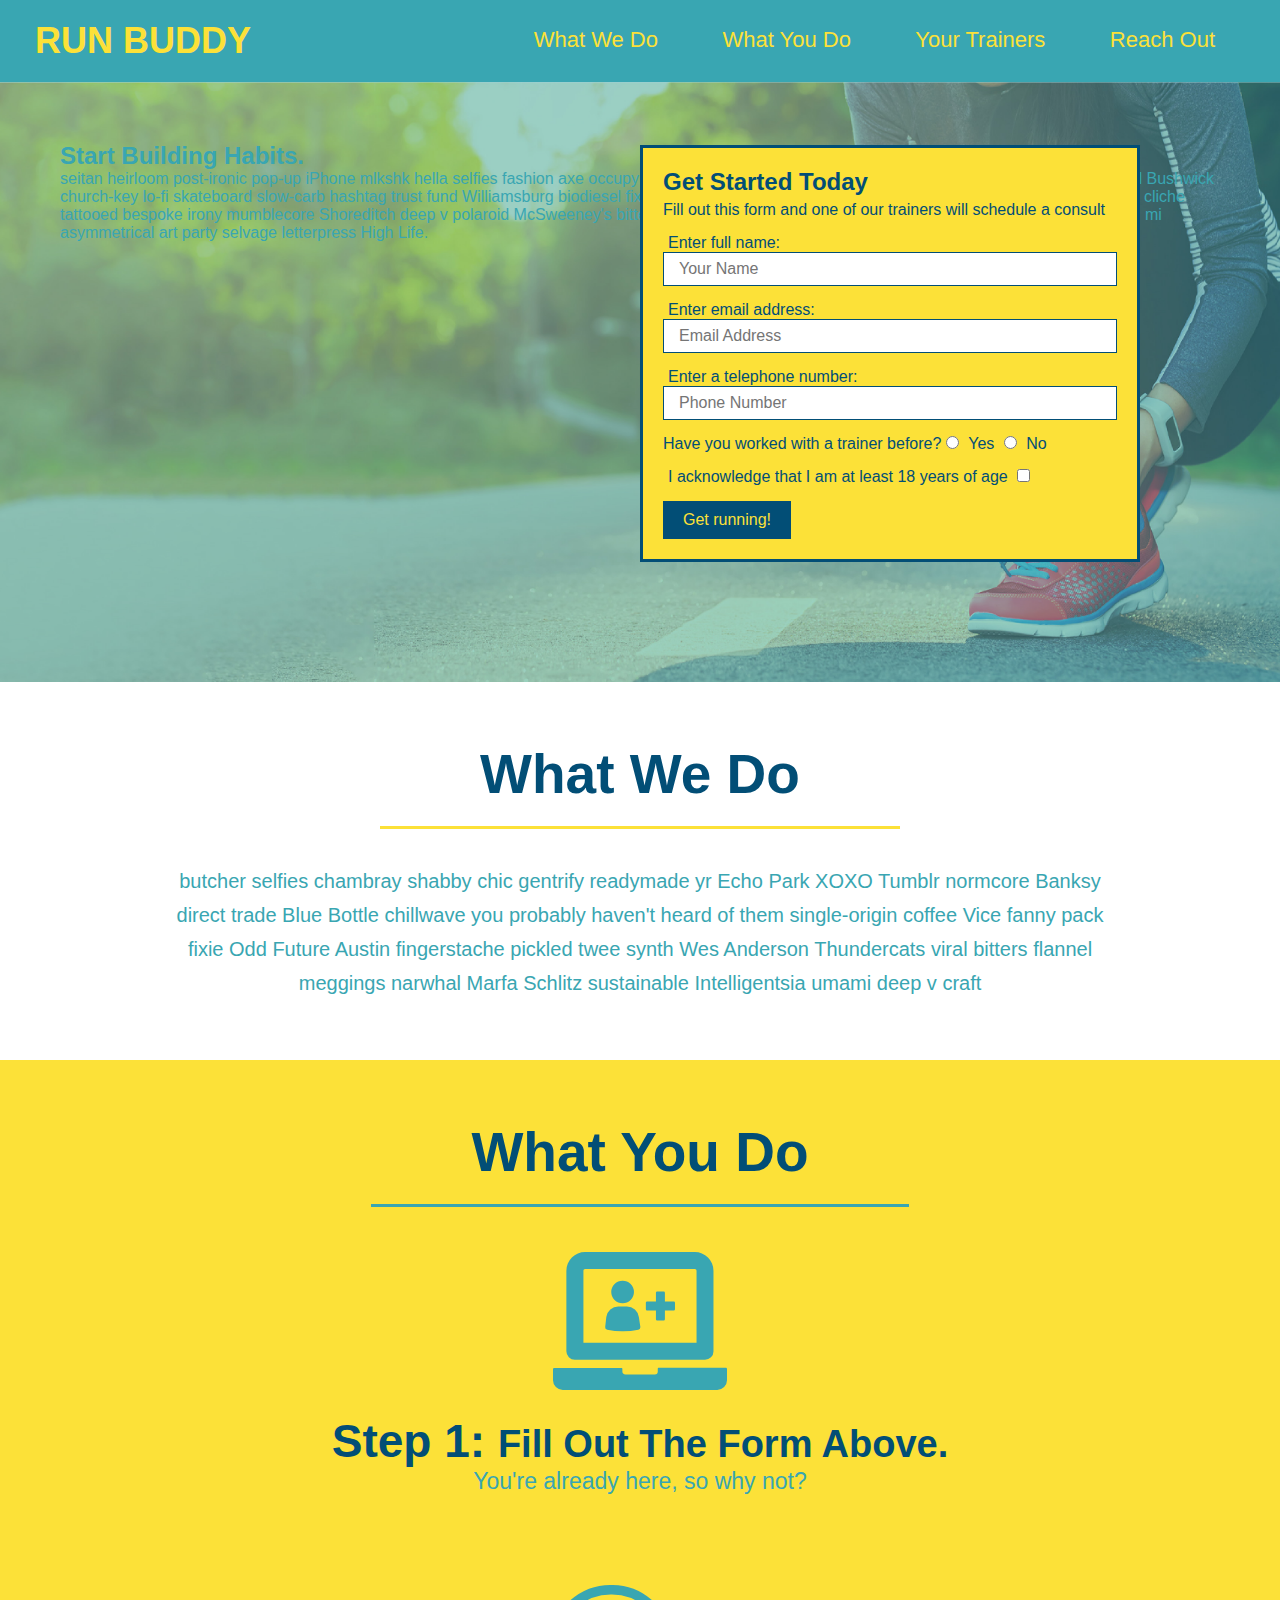
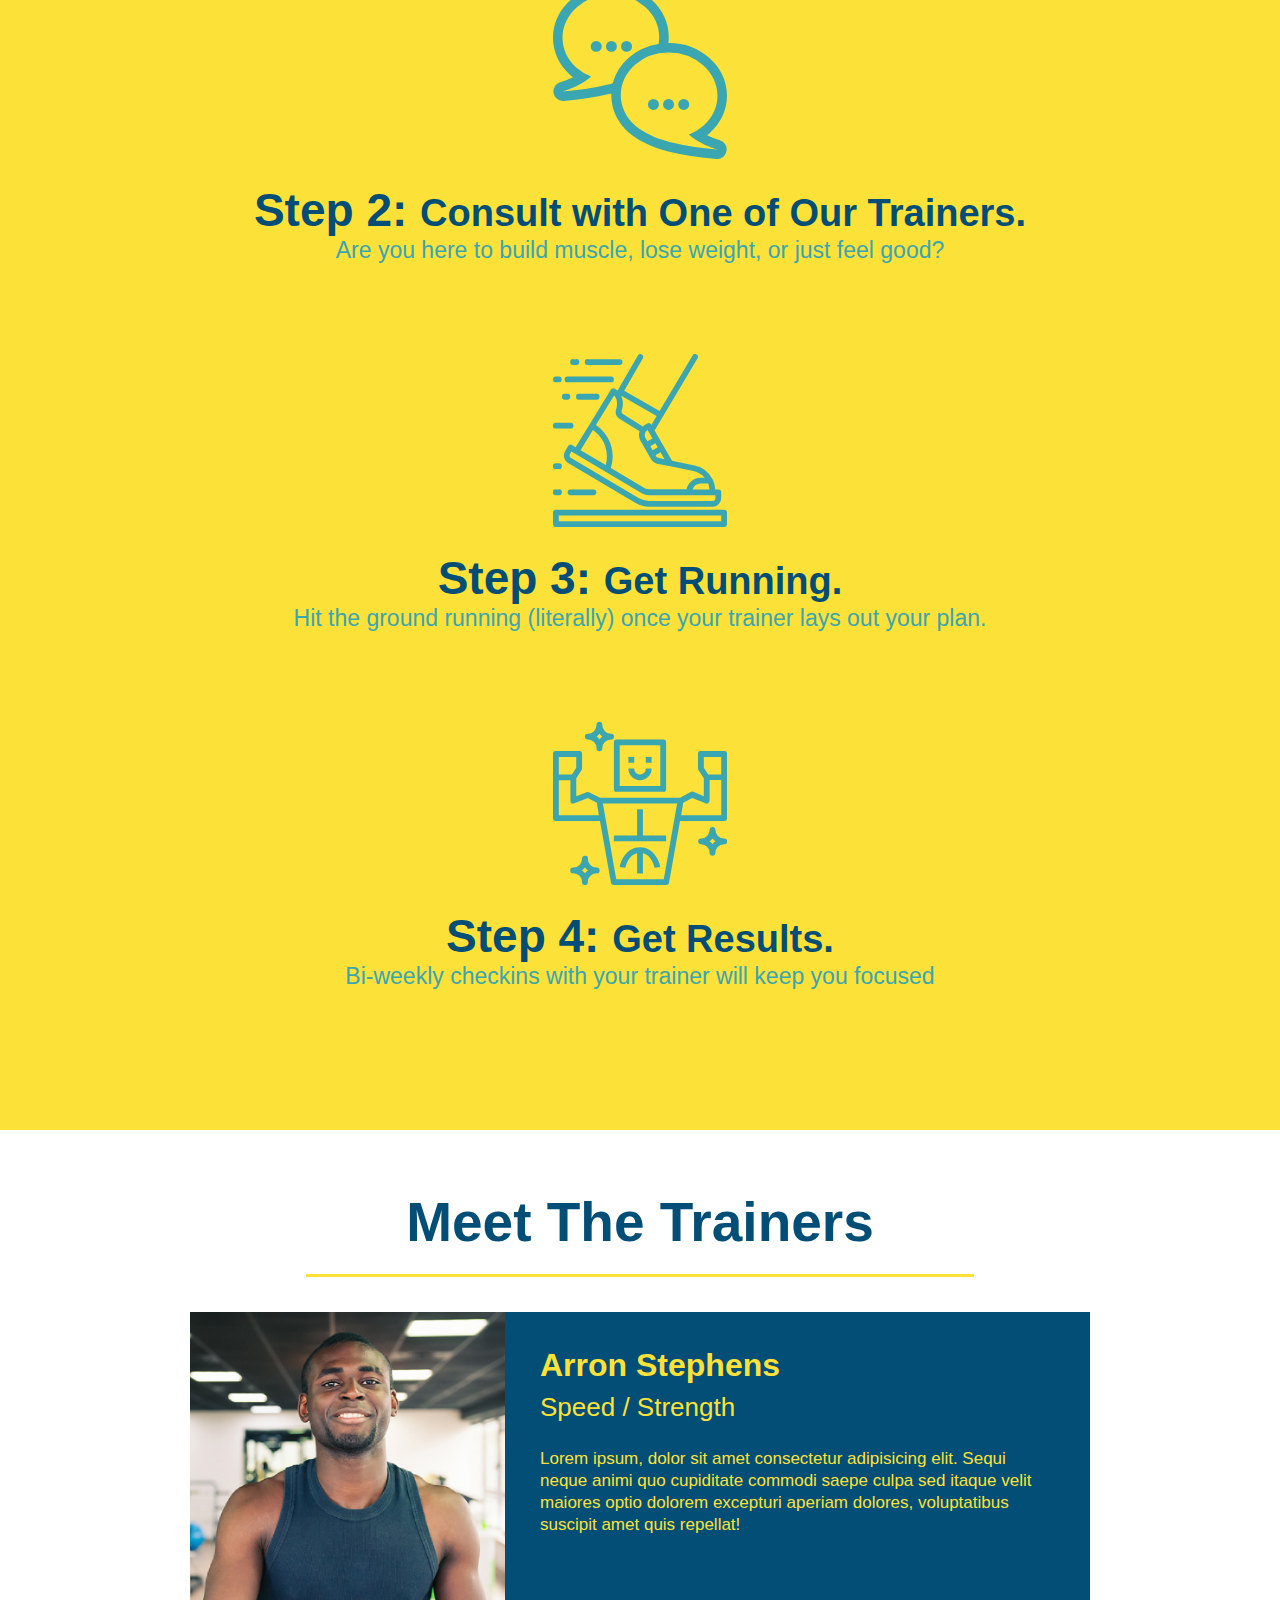
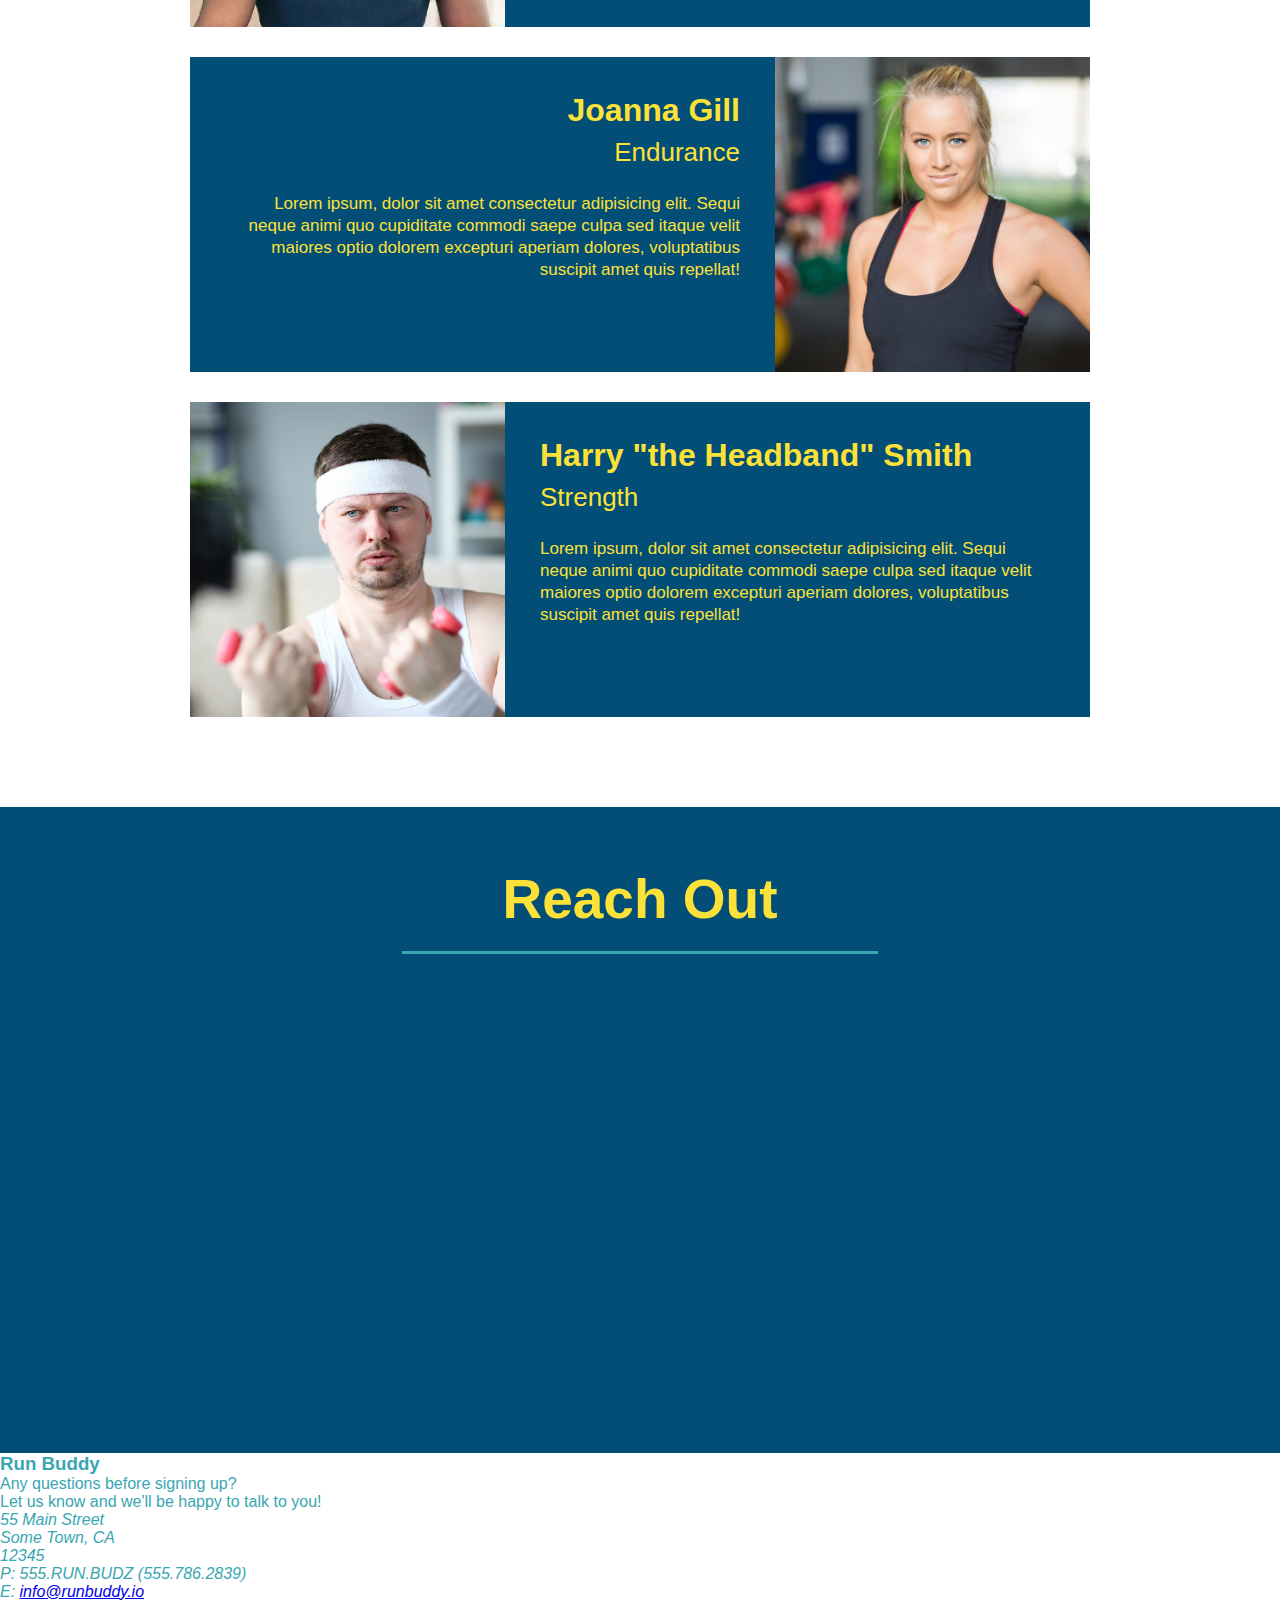
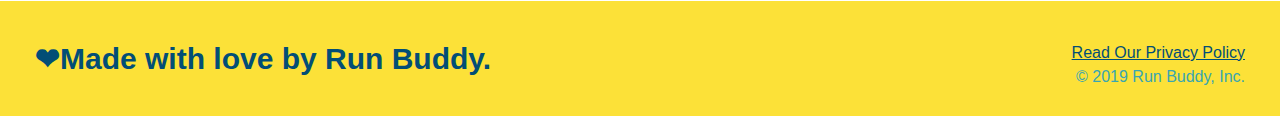
==== index.html @ 3ee1ec36 "add content to hero, replace image" ====
<!DOCTYPE html>

<html lang="en">
    
    <head>

    <link rel="stylesheet" href="./assets/css/style.css" />
    
    <meta charset="UTF-8" />
    
    <title>Run Buddy</title>
    
    </head>

    <body>
        
        <!-- navigation -->

        <header>

            <h1>
            
                <a href="/">RUN BUDDY</a>
            
            </h1>

            <nav>

        <!-- Unordered list element -->

                <ul>

            <!-- List item element -->
            
                    <li>

                <!-- Anchor element -->

                        <a href="#what-we-do">What We Do</a>
            
                    </li>

                    <li>

                        <a href="#what-you-do">What You Do</a>

                    </li>

                    <li>

                        <a href="#your-trainers">Your Trainers</a>
            
                    </li>

                    <li>

                        <a href="#reach-out">Reach Out</a>

                    </li>        
        
            </ul>
            
        </nav>
        
    </header>

    <!-- hero/jumbotron -->
    
    <section class="hero">
        <div>
            <h2>Start Building Habits.</h2>
            <p>
                seitan heirloom post-ironic pop-up iPhone mlkshk hella selfies fashion axe occupy readymade put a bird on it messenger bag Wes Anderson Schlitz plaid Bushwick church-key lo-fi skateboard slow-carb hashtag trust fund Williamsburg biodiesel fixie farm-to-table 8-bit banjo XOXO Banksy chillwave bicycle rights retro cliche tattooed bespoke irony mumblecore Shoreditch deep v polaroid McSweeney's bitters cray gentrify tofu Marfa you probably haven't heard of them yr banh mi asymmetrical art party selvage letterpress High Life.
            </p>
        </div>

        <div class="hero-form">

            <h3>Get Started Today</h3>

            <p>Fill out this form and one of our trainers will schedule a consult</p>
        
        <!-- Add form element -->
        
    <form>

            <label for="name">Enter full name:</label>
            <input type="text" placeholder="Your Name" name="name" id="name" class="form-input">
            
            <label for="email address">Enter email address:</label>
            <input type="email" placeholder="Email Address" name="email" id="email" class="form-input">

            <label for="phone number">Enter a telephone number:</label>
            <input type="tel" placeholder="Phone Number" name="phone" id="phone" class="form-input">

            <p>

                Have you worked with a trainer before?

                <input type="radio" name="trainer-confirm" id="trainer-yes" />
                <label for="trainer-yes">Yes</label>
                <input type="radio" name="trainer-confirm" id="trainer-no" />
                <label for="trainer-no">No</label>
                
            </p>

            <p>
                <label for="checkbox" >
                I acknowledge that I am at least 18 years of age
                </label>
                <input type="checkbox" name="age-confirm" id="checkbox">
            </p>

            <button type="submit">
                Get running!
            </button>

        </form>
        
        </div>

    </section>
    
        <!-- "what we do" section -->
    
    <section id="what-we-do" class="intro">

        <h2 class="section-title primary-border">What We Do</h2>
        
        <p>
            butcher selfies chambray shabby chic gentrify readymade yr Echo Park XOXO Tumblr normcore Banksy direct trade Blue Bottle chillwave you probably haven't heard of them single-origin coffee Vice fanny pack fixie Odd Future Austin fingerstache pickled twee synth Wes Anderson Thundercats viral bitters flannel meggings narwhal Marfa Schlitz sustainable Intelligentsia umami deep v craft
        </p>
    
    </section>
    
    <!-- "what you do" section -->

    <section id="what-you-do" class="steps">

        <h2 class="section-title secondary-border">What You Do</h2>

        <div>
            <!--Insert this img element-->
            <img src="./assets/images/step-1.svg" alt="">
            <h3>Step 1: <span>Fill Out The Form Above.</span></h3>
            <p>You're already here, so why not?</p>
        </div>

        <div>
            <img src="./assets/images/step-2.svg" alt="">
            <h3>Step 2: <span>Consult with One of Our Trainers.</span></h3>
            <p>Are you here to build muscle, lose weight, or just feel good?</p>
        </div>

        <div>
            <img src="./assets/images/step-3.svg" alt="">
            <h3>Step 3: <span>Get Running.</span></h3>
            <p>Hit the ground running (literally) once your trainer lays out your plan.</p>
        </div>

        <div>
            <img src="./assets/images/step-4.svg" alt="">
            <h3>Step 4: <span>Get Results.</span></h3>
            <p>Bi-weekly checkins with your trainer will keep you focused</p>
        </div>
    
    </section>

    <!-- "meet the trainers" section -->

    <section id="your-trainers" class="trainers">
        <h2 class="section-title primary-border">
            Meet The Trainers
        </h2>

    <article class="trainer">
        <img src="./assets/images/trainer-1.jpg" alt="Arron Stephens in his workout clothes, ready to pump iron">
        <div class="trainer-bio text-left">
            <h3>Arron Stephens</h3>
            <h4>Speed / Strength</h4>
            <p>
                Lorem ipsum, dolor sit amet consectetur adipisicing elit. Sequi neque animi quo cupiditate commodi saepe culpa sed
                itaque velit maiores optio dolorem excepturi aperiam dolores, voluptatibus suscipit amet quis repellat!
            </p>
        </div>
    </article>

    <article class="trainer">
        <div class="trainer-bio text-right">
            <h3>Joanna Gill</h3>
            <h4>Endurance</h4>
            <p>
                Lorem ipsum, dolor sit amet consectetur adipisicing elit. Sequi neque animi quo cupiditate commodi saepe culpa sed
                itaque velit maiores optio dolorem excepturi aperiam dolores, voluptatibus suscipit amet quis repellat!
            </p>
        </div>
        <img src="./assets/images/trainer-2.jpg" alt="Joanna Gill cooling off after a workout" />
    </article>

    <article class="trainer">
        <img src="./assets/images/trainer-3.jpg" alt="Harry Smith wearing a headband and comically small pink weights" />
        <div class="trainer-bio text-left">
            <h3>Harry "the Headband" Smith</h3>
            <h4>Strength</h4>
            <p>
                Lorem ipsum, dolor sit amet consectetur adipisicing elit. Sequi neque animi quo cupiditate commodi saepe culpa sed
                itaque velit maiores optio dolorem excepturi aperiam dolores, voluptatibus suscipit amet quis repellat!
            </p>
        </div>
    </article>
    
    </section>

    <!-- "reach out" section -->

    <section id="reach-out" class="contact">
        <h2 class="section-title secondary-border">Reach Out</h2>
        <div class="contact-info">
            <iframe src="https://www.google.com/maps/embed?pb=!1m18!1m12!1m3!1d3223.7990397833446!2d-80.24461818545781!3d36.09838651458939!2m3!1f0!2f0!3f0!3m2!1i1024!2i768!4f13.1!3m3!1m2!1s0x8853ae5cbabc21ed%3A0x4b392bef4247bd8a!2s301%20N%20Church%20St%2C%20Winston-Salem%2C%20NC%2027101!5e0!3m2!1sen!2sus!4v1651466204344!5m2!1sen!2sus" 
            width="400" 
            height="400" 
            style="border:0;" 
            allowfullscreen="" 
            loading="lazy">
            </iframe>
        </div> 

        </h2>
    
    </section>

    <div>
        <h3>Run Buddy</h3>
        <p>
            Any questions before signing up?
            <br />
            Let us know and we'll be happy to talk to you!
        </p>
        <address>
            55 Main Street <br/>
            Some Town, CA <br />
            12345<br />
            P: 555.RUN.BUDZ (555.786.2839) <br />
            E: <a href="mailto:info@runbuddy.io">info@runbuddy.io</a>
        </address>
    </div>

<!-- footer -->

<footer>

    <h2>❤Made with love by Run Buddy.</h2>

    <div>

        <a href="./privacy-policy.html">Read Our Privacy Policy</a><br />

        &copy; 2019 Run Buddy, Inc.
    
    </div>

</footer>

    </body>

</html>
---- assets/css/style.css ----
* {
  margin: 0;
  padding: 0;
  box-sizing: border-box;
}

body {
  /* more on this crazy alphanumerical value in a minute! */
  color: #39a6b2;
  font-family: Helvetica, Arial, sans-serif;
}

/* apply styles to <header> */
header {
  padding: 20px 35px;
  background-color: #39a6b2;
}

header h1 {
  font-weight: bold;
  font-size: 36px;
  color: #fce138;
  margin: 0;
  display: inline;
}
header a {
  text-decoration: none;
  color: #fce138;
}

header nav {
  float: right;
  margin: 7px 0;
}

header nav ul li {
  display: inline;
}

header nav ul li a {
  margin: 0 30px;
  font-weight: lighter;
  font-size: 22px;
}

footer {
  background: #fce138;
  width: 100%;
  padding: 40px 35px;
}

footer h2 {
  display: inline;
  color: #024e76;
  font-size: 30px;
  margin: 0;
}

footer div {
  float: right;
  line-height: 1.5;
  text-align: right;
}

footer a {
  color: #024e76;
}

section {
  padding: 60px;
}

/* Hero Style Start */
.hero {
  background-image: url('../images/hero-bg.jpg');
  height: 600px;
  background-size: cover;
  background-position: center;
  position: relative;
}
/* Hero Style End */

.hero-form {
  border: 3px solid #024e76;
  background-color: #fce138;
  padding: 20px;
  width: 500px;
  color: #024e76;
  position: absolute;
  bottom: 120px;
  right: 140px;
}

.hero-form h3 {
  font-size: 24px;
  margin: 0;
}
.hero-form p {
  margin: 5px 0 15px 0;
}

.form-input {
  border: 1px solid #024e76;
  display: block;
  padding: 7px 15px;
  font-size: 16px;
  color: #024e76;
  width: 100%;
  margin-bottom: 15px;
}

.hero-form label {
  margin: 0 5px;
}

.hero-form button {
  color: #fce138;
  background-color: #024e76;
  border: none;
  padding: 10px 20px;
  font-size: 16px;
}

.intro {
  text-align: center;
}

.intro p {
  line-height: 1.7;
  color: #39a6b2;
  width: 80%;
  font-size: 20px;
  margin: 0 auto;
}

.steps {
  text-align: center;
  background: #fce138;
}

.steps div {
  margin-bottom: 80px;
}

.steps img {
  width: 15%;
  margin: 10px 0;
}

.steps h3 {
  color: #024e76;
  font-size: 46px;
  margin-top: 10px;
}

.steps p {
  color: #39a6b2;
  font-size: 23px;
}

.steps span {
  font-size: 38px;
}

.section-title {
  font-size: 55px;
  color: #024e76;
  margin-bottom: 35px;
  padding: 0 100px 20px 100px;
  display: inline-block;
  border-bottom: 3px solid;
}

.primary-border {
  border-color: #fce138;
}

.secondary-border {
  border-color: #39a6b2;
}

.trainers {
  text-align: center;
}

.trainer {
  width: 900px;
  margin: 0 auto 30px auto;
  background: #024e76;
  color: #fce138;
  overflow: auto;
}

.trainer img {
  width: 35%;
  float: left;
}

.trainer-bio {
  padding: 35px;
  float: left;
  width: 65%;
}

.trainer-bio h3 {
  font-size: 32px;
  margin-bottom: 8px;
}

.trainer-bio h4 {
  font-weight: lighter;
  font-size: 26px;
  margin-bottom: 25px;
}

.trainer-bio p {
  font-size: 17px;
  line-height: 1.3;
}

.text-left {
  text-align: left;
}

.text-right {
  text-align: right;
}

/* REACH OUT STYLES START */
.contact {
  text-align: center;
  background: #024e76;
}

.contact h2 {
  color: #fce138;
}

.contact-info iframe {
  width: 400px;
  height: 400px;
}

.contact-info div {
  width: 410px;
  display: inline-block;
  vertical-align: top;
  text-align: left;
  margin: 30px 0 0 60px;
  color: white;
}

.contact-info h3 {
  color: #fce138;
  font-size: 32px;
}

.contact-info p,
.contact-info address {
  margin: 20px 0;
  line-height: 1.5;
  font-size: 20px;
  font-style: normal;
}

.contact-info a {
  color: #fce138;
}
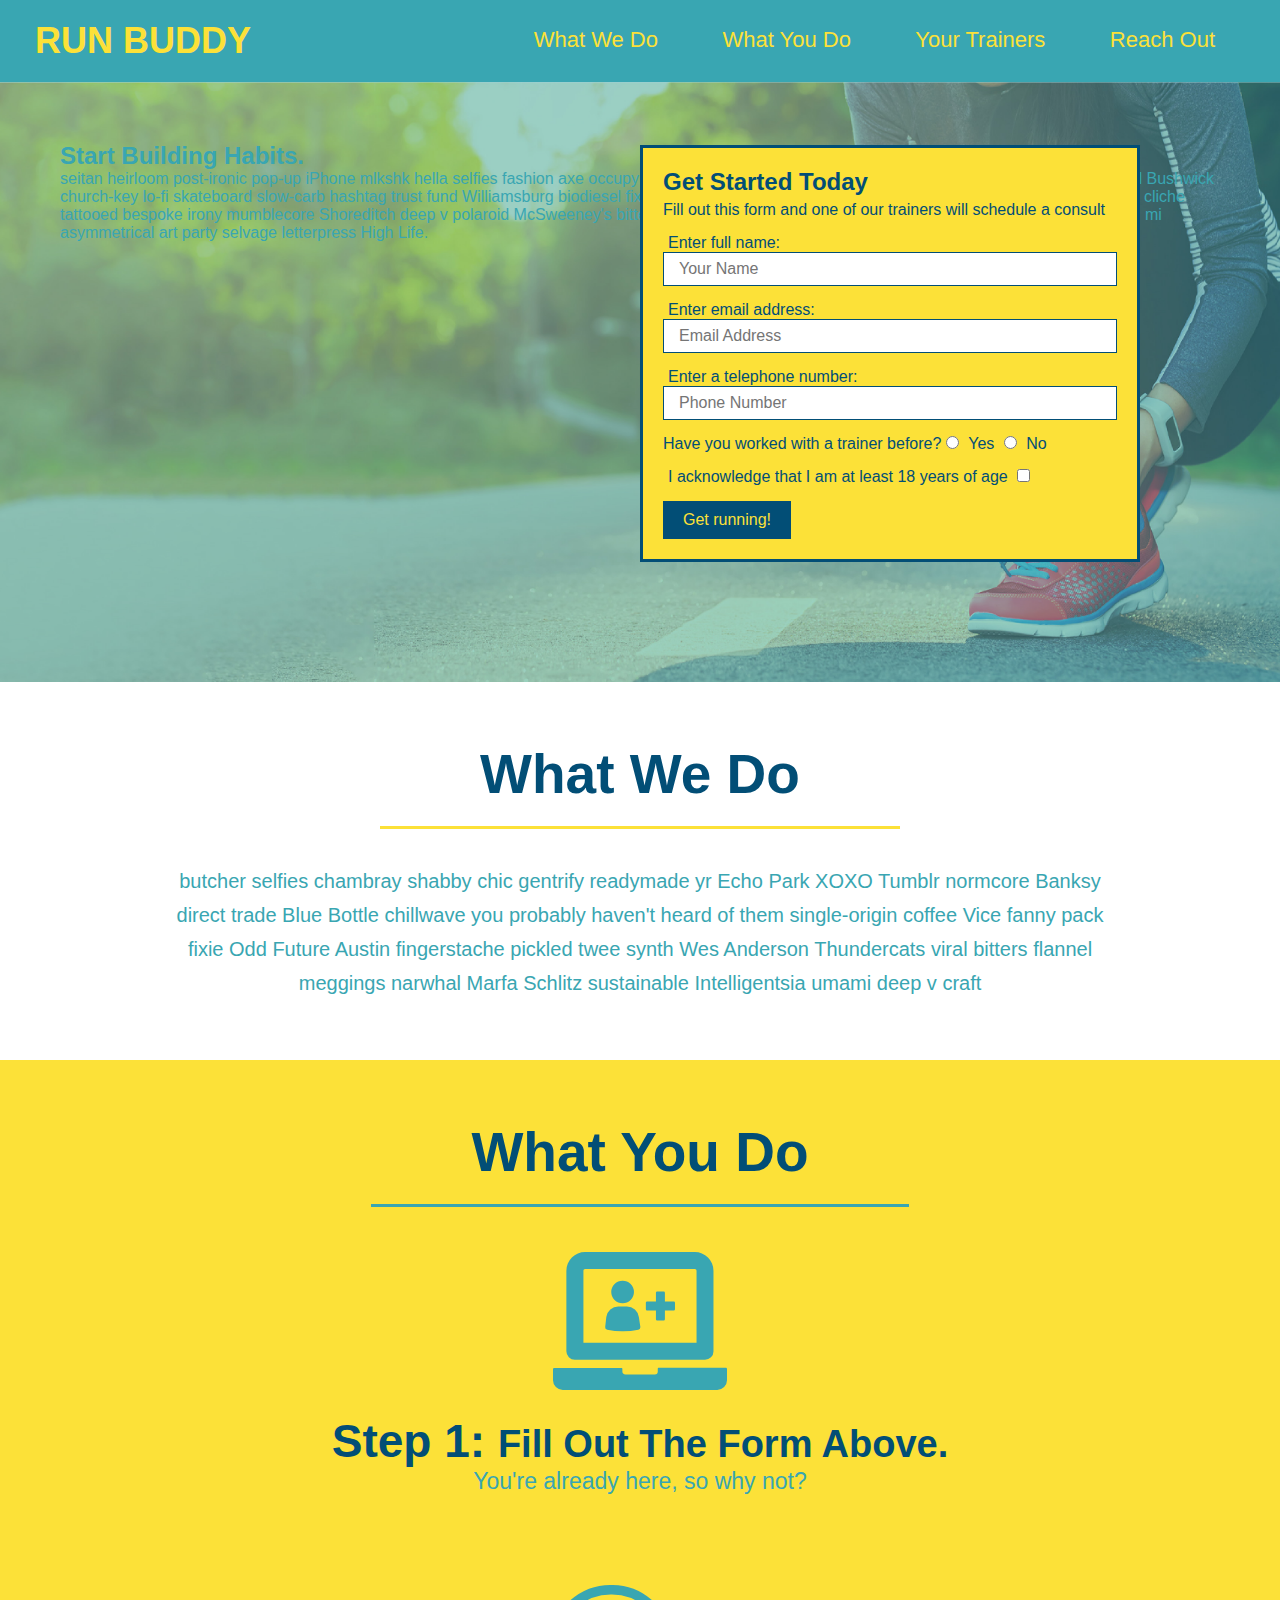
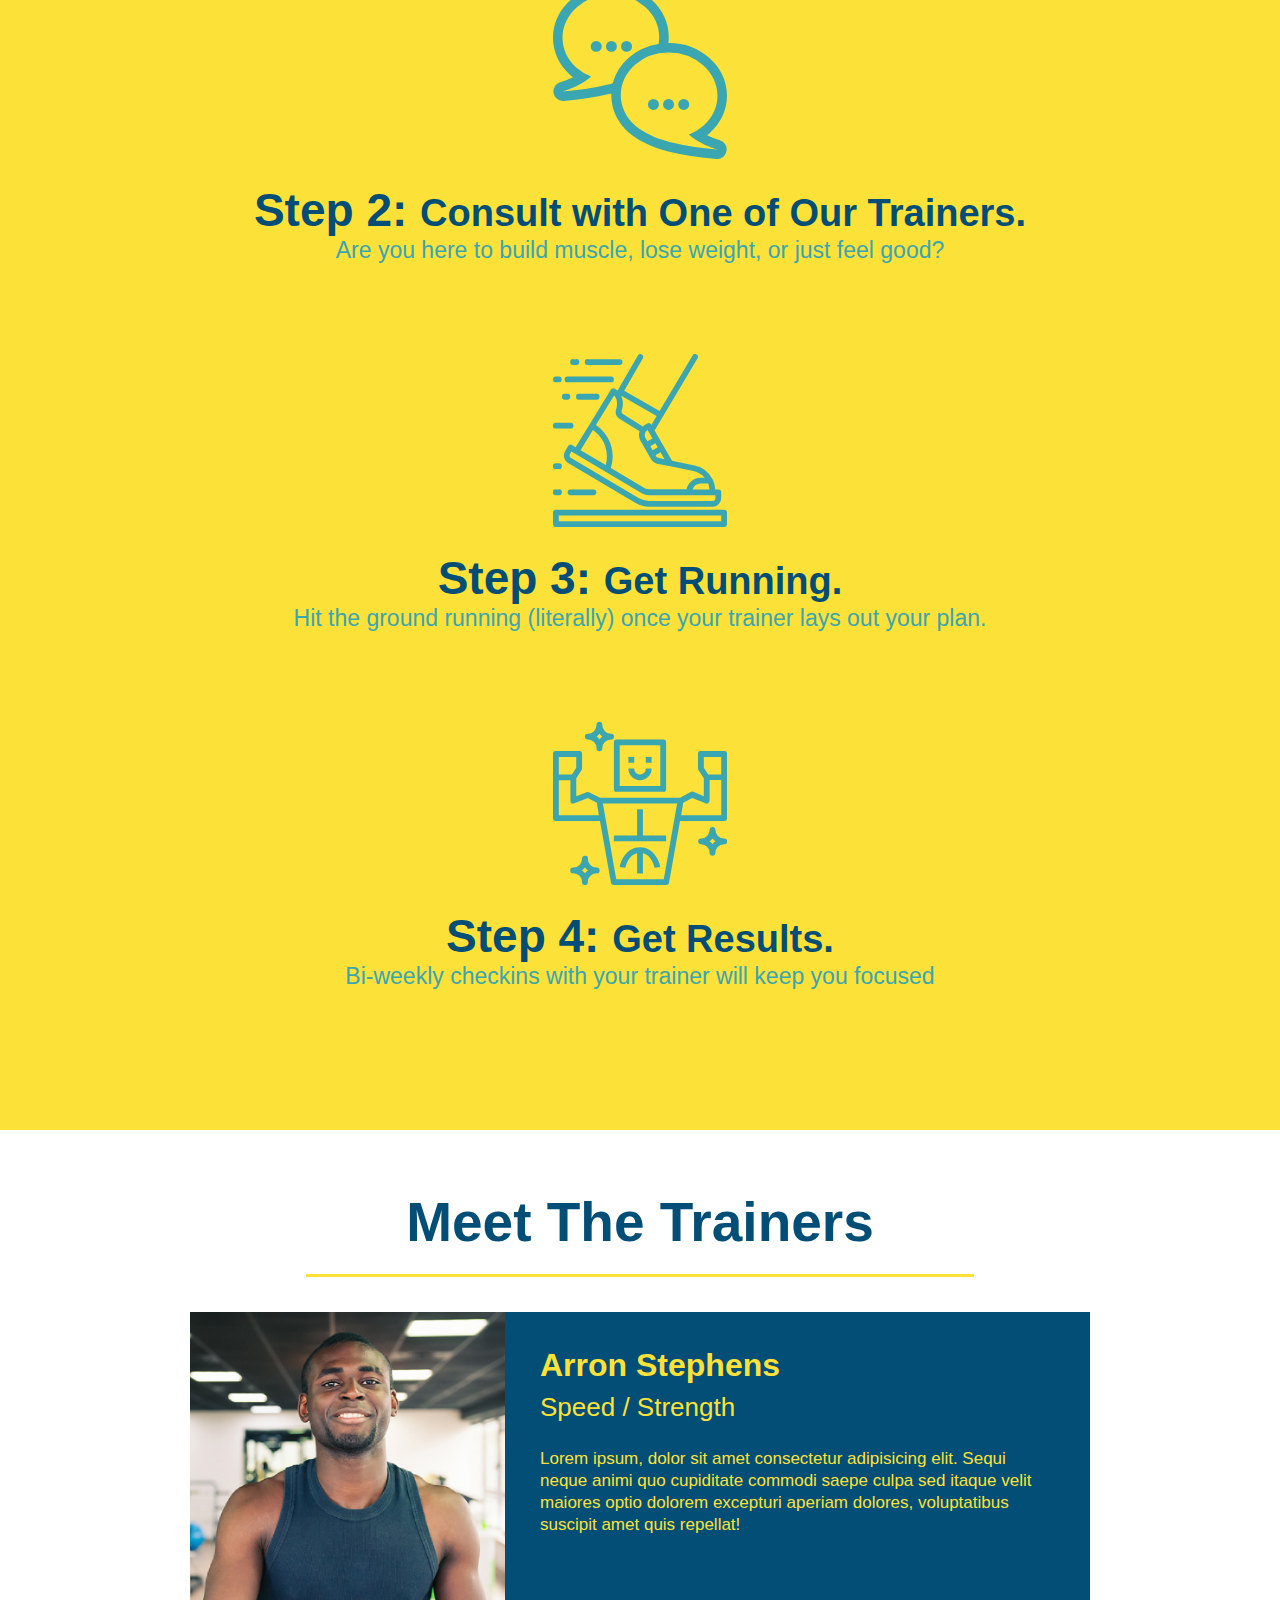
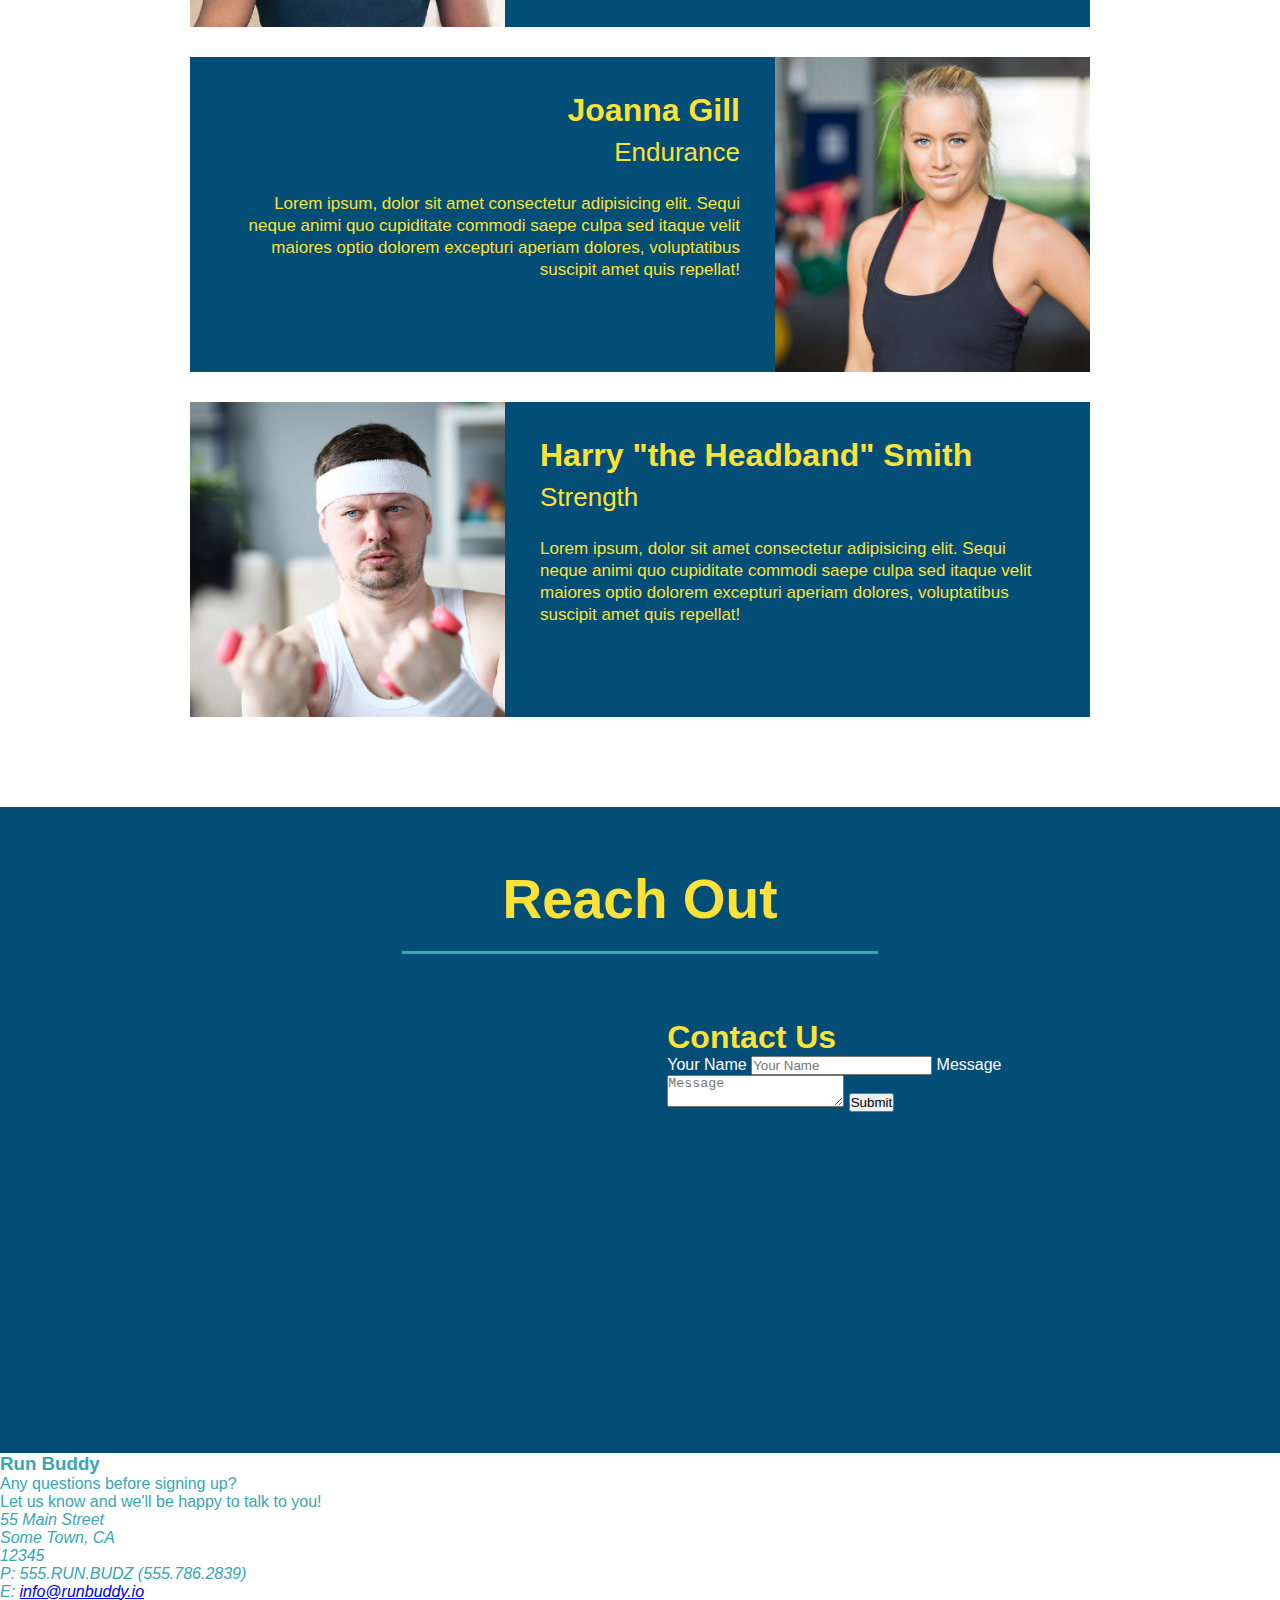
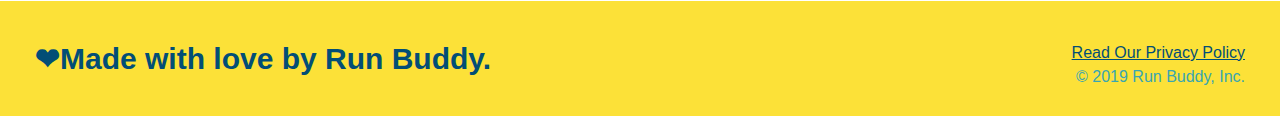
==== commit f16b6384: "add contact form" ====
--- a/index.html
+++ b/index.html
@@ -223,6 +223,18 @@
             allowfullscreen="" 
             loading="lazy">
             </iframe>
+            <div class="contact-form">
+                <h3>Contact Us</h3>
+                <form>
+                   <label for="contact-name">Your Name</label>
+                   <input type="text" id="contact-name" placeholder="Your Name" />
+              
+                   <label for="contact-message">Message</label>
+                   <textarea id="contact-message" placeholder="Message"></textarea>
+              
+                   <button type="submit">Submit</button>
+                  </form>
+              </div>
         </div> 
 
         </h2>
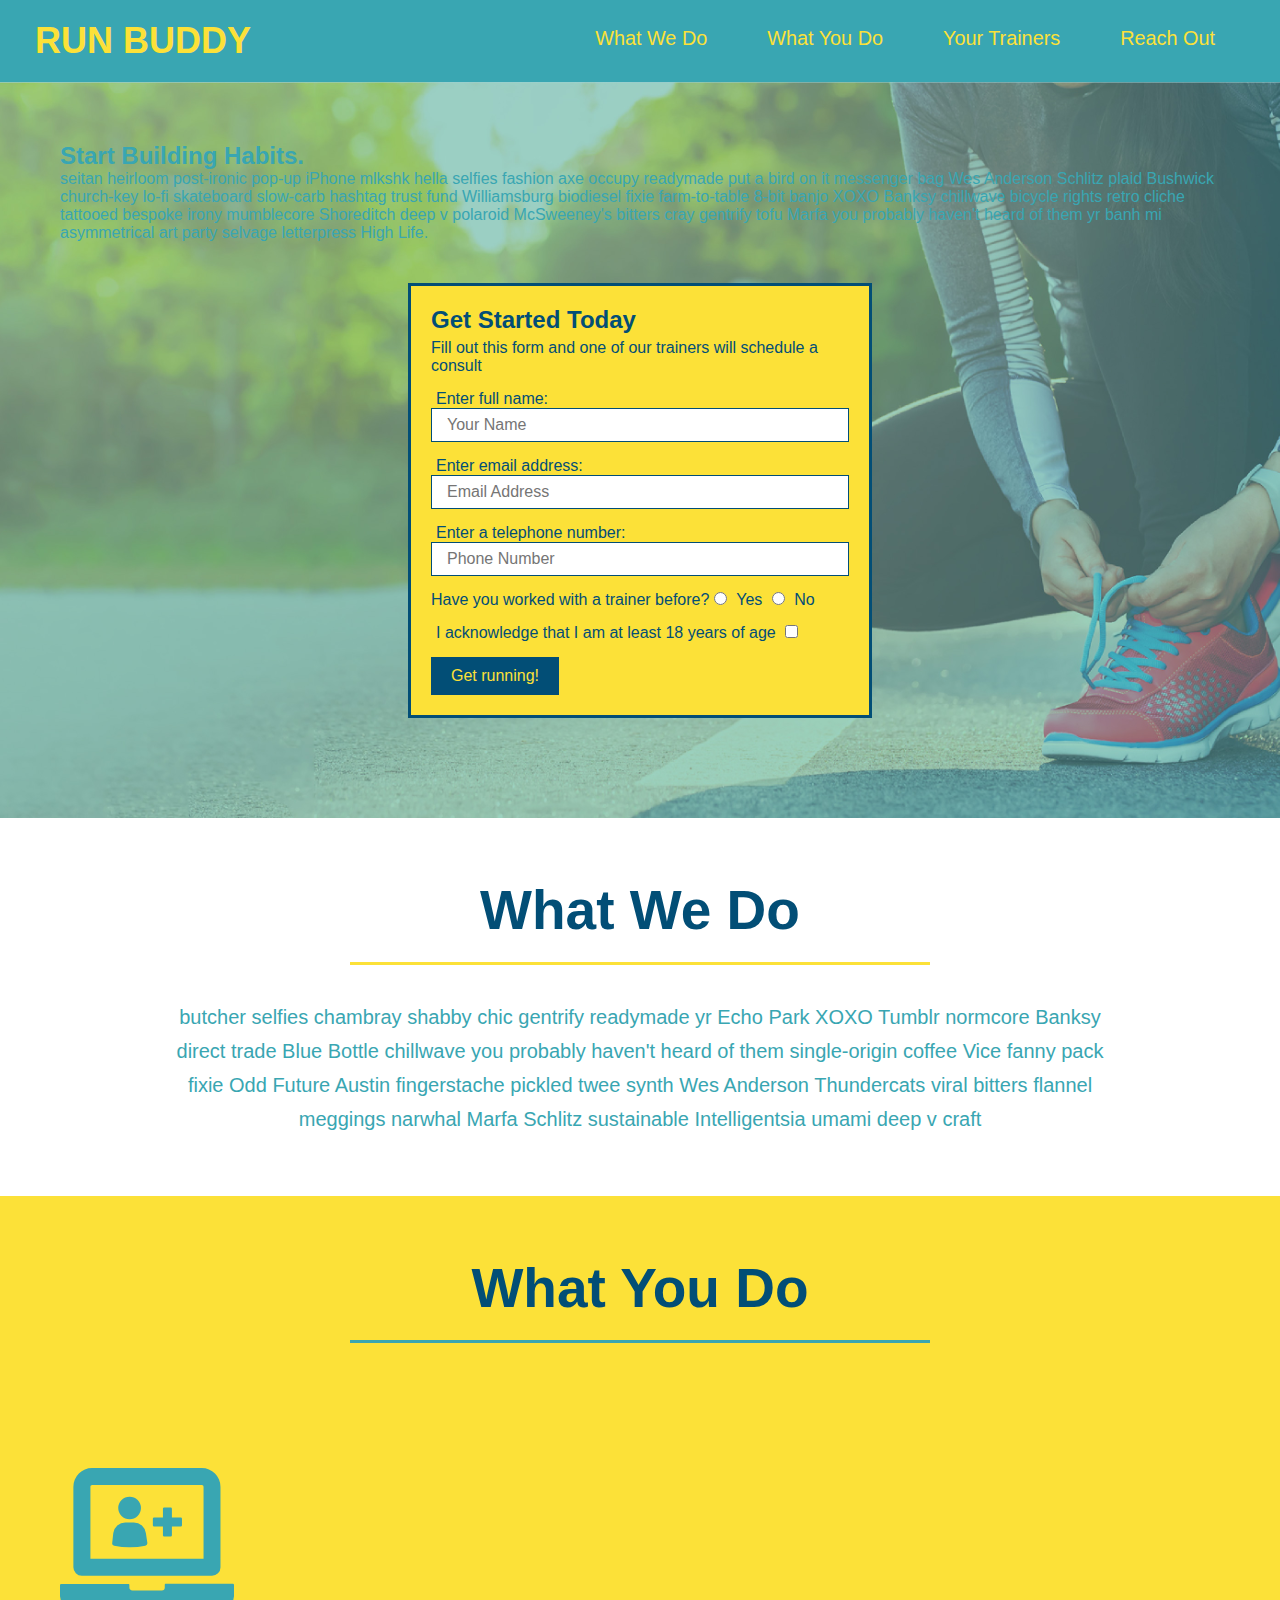
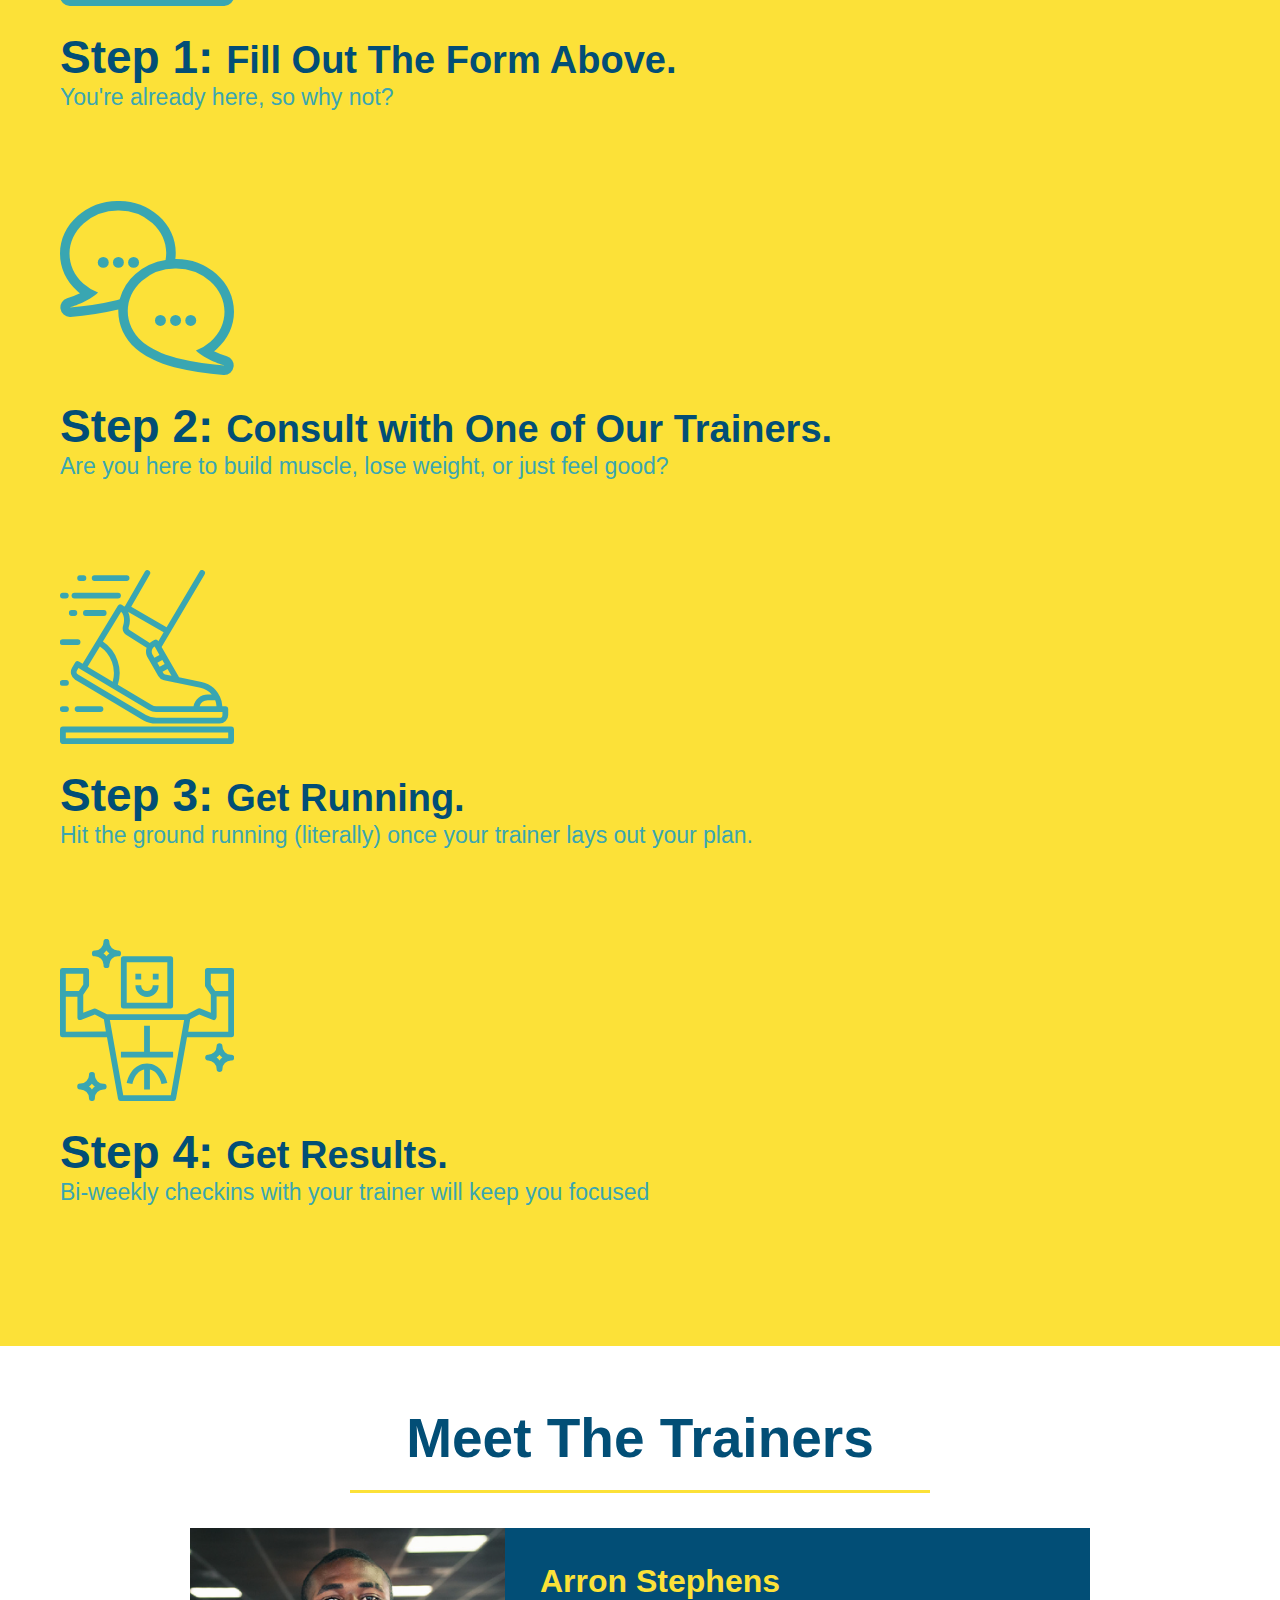
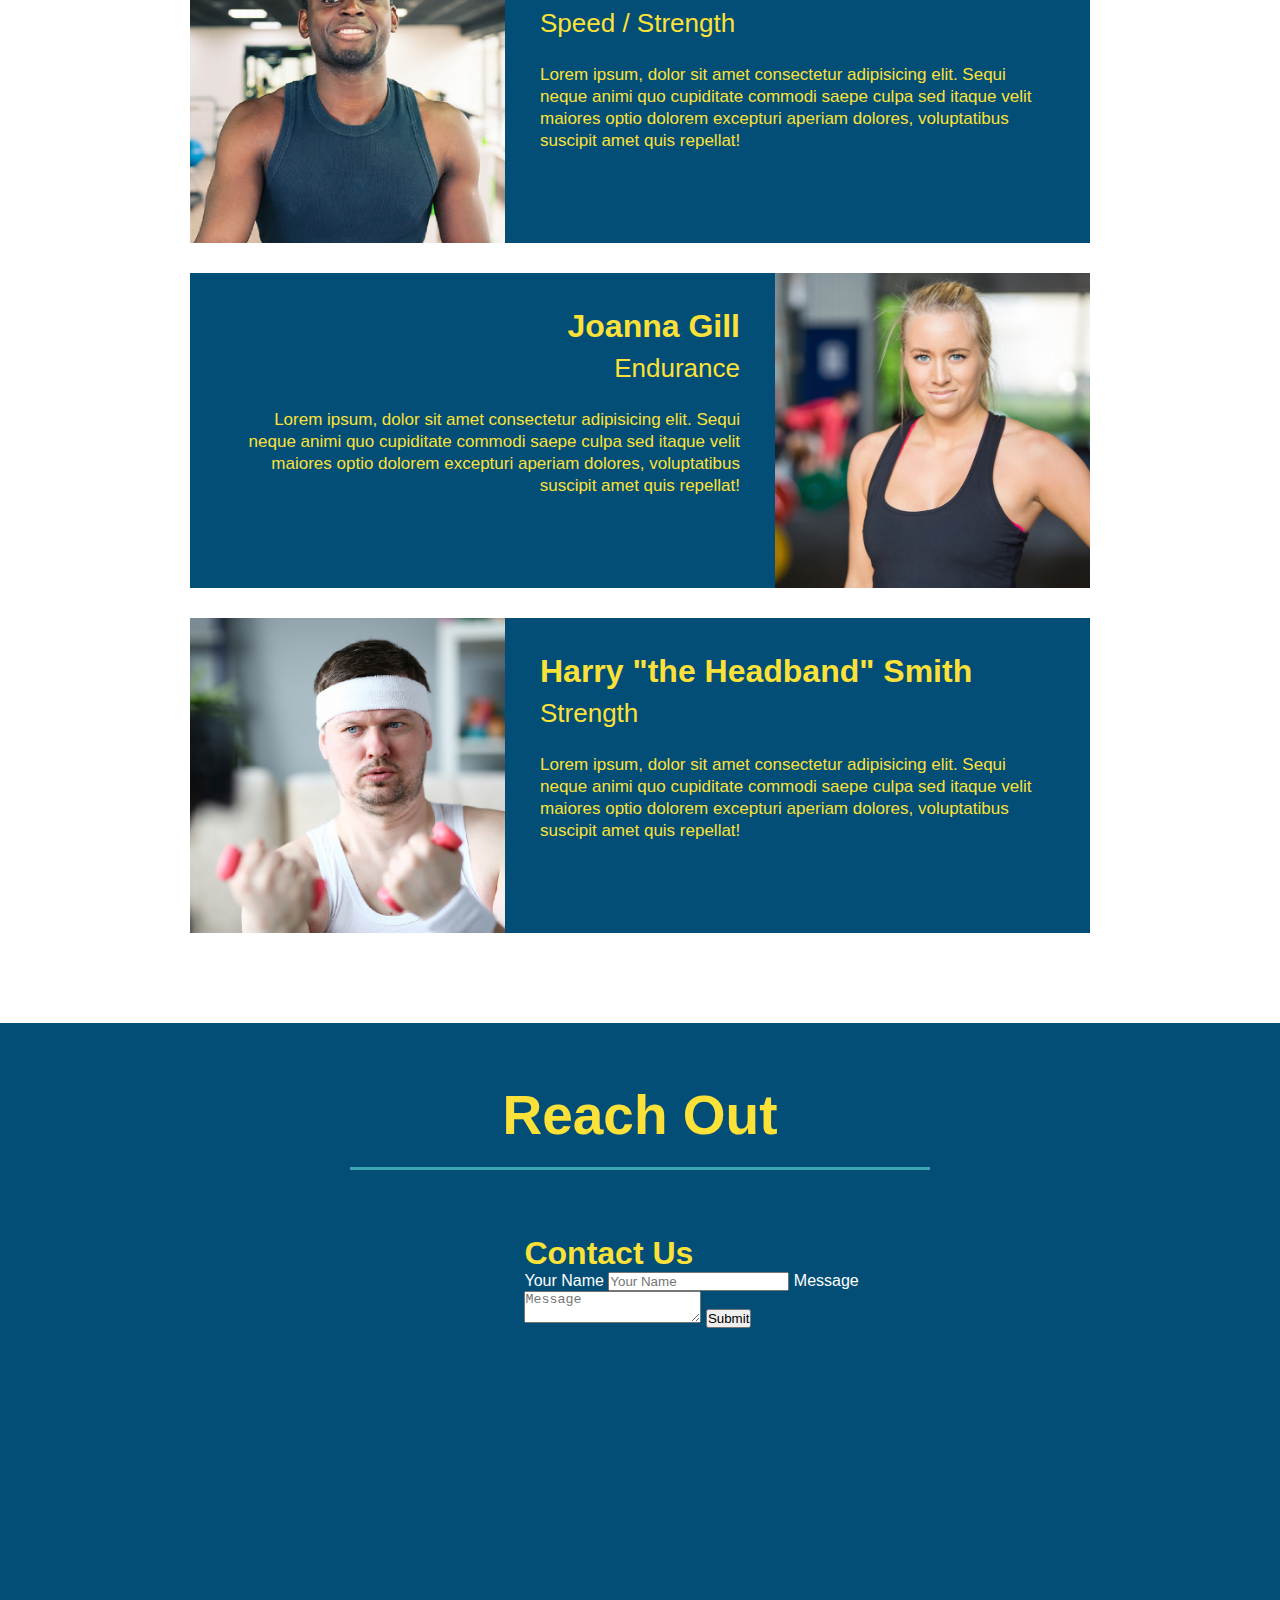
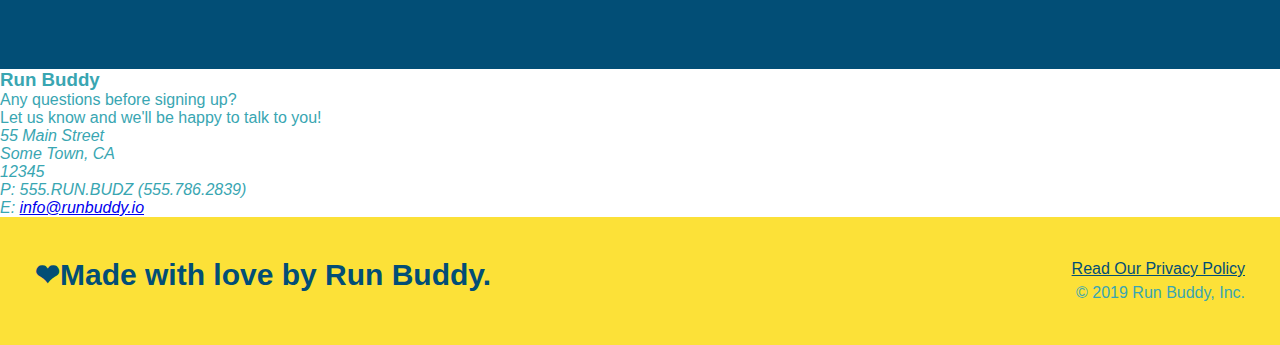
==== commit 68747096: "add flexbox to what you do" ====
--- a/index.html
+++ b/index.html
@@ -124,22 +124,29 @@
         <!-- "what we do" section -->
     
     <section id="what-we-do" class="intro">
-
-        <h2 class="section-title primary-border">What We Do</h2>
-        
-        <p>
-            butcher selfies chambray shabby chic gentrify readymade yr Echo Park XOXO Tumblr normcore Banksy direct trade Blue Bottle chillwave you probably haven't heard of them single-origin coffee Vice fanny pack fixie Odd Future Austin fingerstache pickled twee synth Wes Anderson Thundercats viral bitters flannel meggings narwhal Marfa Schlitz sustainable Intelligentsia umami deep v craft
-        </p>
+        <div class="flex-row">
+            <h2 class="section-title primary-border">
+              What We Do
+            </h2>
+        </div>
+        <div class="flex-row">
+            <p>
+              butcher selfies chambray shabby chic gentrify readymade yr Echo Park XOXO Tumblr normcore Banksy direct trade Blue Bottle chillwave you probably haven't heard of them single-origin coffee Vice fanny pack fixie Odd Future Austin fingerstache pickled twee synth Wes Anderson Thundercats viral bitters flannel meggings narwhal Marfa Schlitz sustainable Intelligentsia umami deep v craft
+            </p>
+        </div>
     
     </section>
     
     <!-- "what you do" section -->
 
     <section id="what-you-do" class="steps">
-
-        <h2 class="section-title secondary-border">What You Do</h2>
-
-        <div>
+        <div class="flex-row">
+            <h2 class="section-title secondary-border">
+              What You Do
+            </h2>
+          </div>
+
+          <div>
             <!--Insert this img element-->
             <img src="./assets/images/step-1.svg" alt="">
             <h3>Step 1: <span>Fill Out The Form Above.</span></h3>
@@ -169,9 +176,11 @@
     <!-- "meet the trainers" section -->
 
     <section id="your-trainers" class="trainers">
-        <h2 class="section-title primary-border">
-            Meet The Trainers
-        </h2>
+        <div class="flex-row">
+            <h2 class="section-title primary-border">
+                Meet The Trainers
+            </h2>
+        </div>
 
     <article class="trainer">
         <img src="./assets/images/trainer-1.jpg" alt="Arron Stephens in his workout clothes, ready to pump iron">
@@ -214,7 +223,11 @@
     <!-- "reach out" section -->
 
     <section id="reach-out" class="contact">
-        <h2 class="section-title secondary-border">Reach Out</h2>
+        <div class="flex-row">
+            <h2 class="section-title secondary-border">
+                Reach Out
+            </h2>
+        </div>
         <div class="contact-info">
             <iframe src="https://www.google.com/maps/embed?pb=!1m18!1m12!1m3!1d3223.7990397833446!2d-80.24461818545781!3d36.09838651458939!2m3!1f0!2f0!3f0!3m2!1i1024!2i768!4f13.1!3m3!1m2!1s0x8853ae5cbabc21ed%3A0x4b392bef4247bd8a!2s301%20N%20Church%20St%2C%20Winston-Salem%2C%20NC%2027101!5e0!3m2!1sen!2sus!4v1651466204344!5m2!1sen!2sus" 
             width="400" 
--- a/assets/css/style.css
+++ b/assets/css/style.css
@@ -14,50 +14,57 @@
 header {
   padding: 20px 35px;
   background-color: #39a6b2;
+  display: flex;
+  justify-content: space-between;
+  flex-wrap: wrap;
 }
 
 header h1 {
   font-weight: bold;
+  margin: 0;
   font-size: 36px;
   color: #fce138;
-  margin: 0;
-  display: inline;
-}
-header a {
+ }
+
+ header a {
   text-decoration: none;
   color: #fce138;
 }
 
 header nav {
-  float: right;
   margin: 7px 0;
 }
 
-header nav ul li {
-  display: inline;
+header nav ul {
+  display: flex;
+  flex-wrap: wrap;
+  justify-content: space-between;
+  align-content: center;
+  list-style: none;
 }
 
 header nav ul li a {
   margin: 0 30px;
   font-weight: lighter;
-  font-size: 22px;
+  font-size: 1.55vw;
 }
 
 footer {
+  display: flex;
   background: #fce138;
   width: 100%;
   padding: 40px 35px;
+  justify-content: space-between;
+  flex-wrap: wrap;
 }
 
 footer h2 {
-  display: inline;
   color: #024e76;
   font-size: 30px;
   margin: 0;
 }
 
 footer div {
-  float: right;
   line-height: 1.5;
   text-align: right;
 }
@@ -73,28 +80,43 @@
 /* Hero Style Start */
 .hero {
   background-image: url('../images/hero-bg.jpg');
-  height: 600px;
   background-size: cover;
   background-position: center;
-  position: relative;
+  display: flex;
+  justify-content: center;
+  flex-wrap: wrap;
 }
 /* Hero Style End */
+
+.hero-cta {
+  width: 35%;
+  text-align: right;
+  margin: 3.5%;
+  color: #fff;
+  font-size: 18px;
+  line-height: 1.3;
+}
+
+.hero-cta h2 {
+  font-style: italic;
+  font-size: 55px;
+  color: #fce138;
+}
 
 .hero-form {
   border: 3px solid #024e76;
   background-color: #fce138;
   padding: 20px;
-  width: 500px;
-  color: #024e76;
-  position: absolute;
-  bottom: 120px;
-  right: 140px;
+  color: #024e76;
+  width: 40%;
+  margin: 3.5%;
 }
 
 .hero-form h3 {
   font-size: 24px;
   margin: 0;
 }
+
 .hero-form p {
   margin: 5px 0 15px 0;
 }
@@ -119,10 +141,6 @@
   border: none;
   padding: 10px 20px;
   font-size: 16px;
-}
-
-.intro {
-  text-align: center;
 }
 
 .intro p {
@@ -131,10 +149,10 @@
   width: 80%;
   font-size: 20px;
   margin: 0 auto;
+  text-align: center;
 }
 
 .steps {
-  text-align: center;
   background: #fce138;
 }
 
@@ -165,9 +183,10 @@
 .section-title {
   font-size: 55px;
   color: #024e76;
-  margin-bottom: 35px;
-  padding: 0 100px 20px 100px;
-  display: inline-block;
+  padding-bottom: 20px;
+  text-align: center;
+  margin: 0 auto 35px auto;
+  width: 50%;
   border-bottom: 3px solid;
 }
 
@@ -180,7 +199,7 @@
 }
 
 .trainers {
-  text-align: center;
+  
 }
 
 .trainer {
@@ -228,7 +247,7 @@
 
 /* REACH OUT STYLES START */
 .contact {
-  text-align: center;
+  
   background: #024e76;
 }
 
@@ -265,4 +284,8 @@
 
 .contact-info a {
   color: #fce138;
+}
+
+.flex-row {
+  display: flex;
 }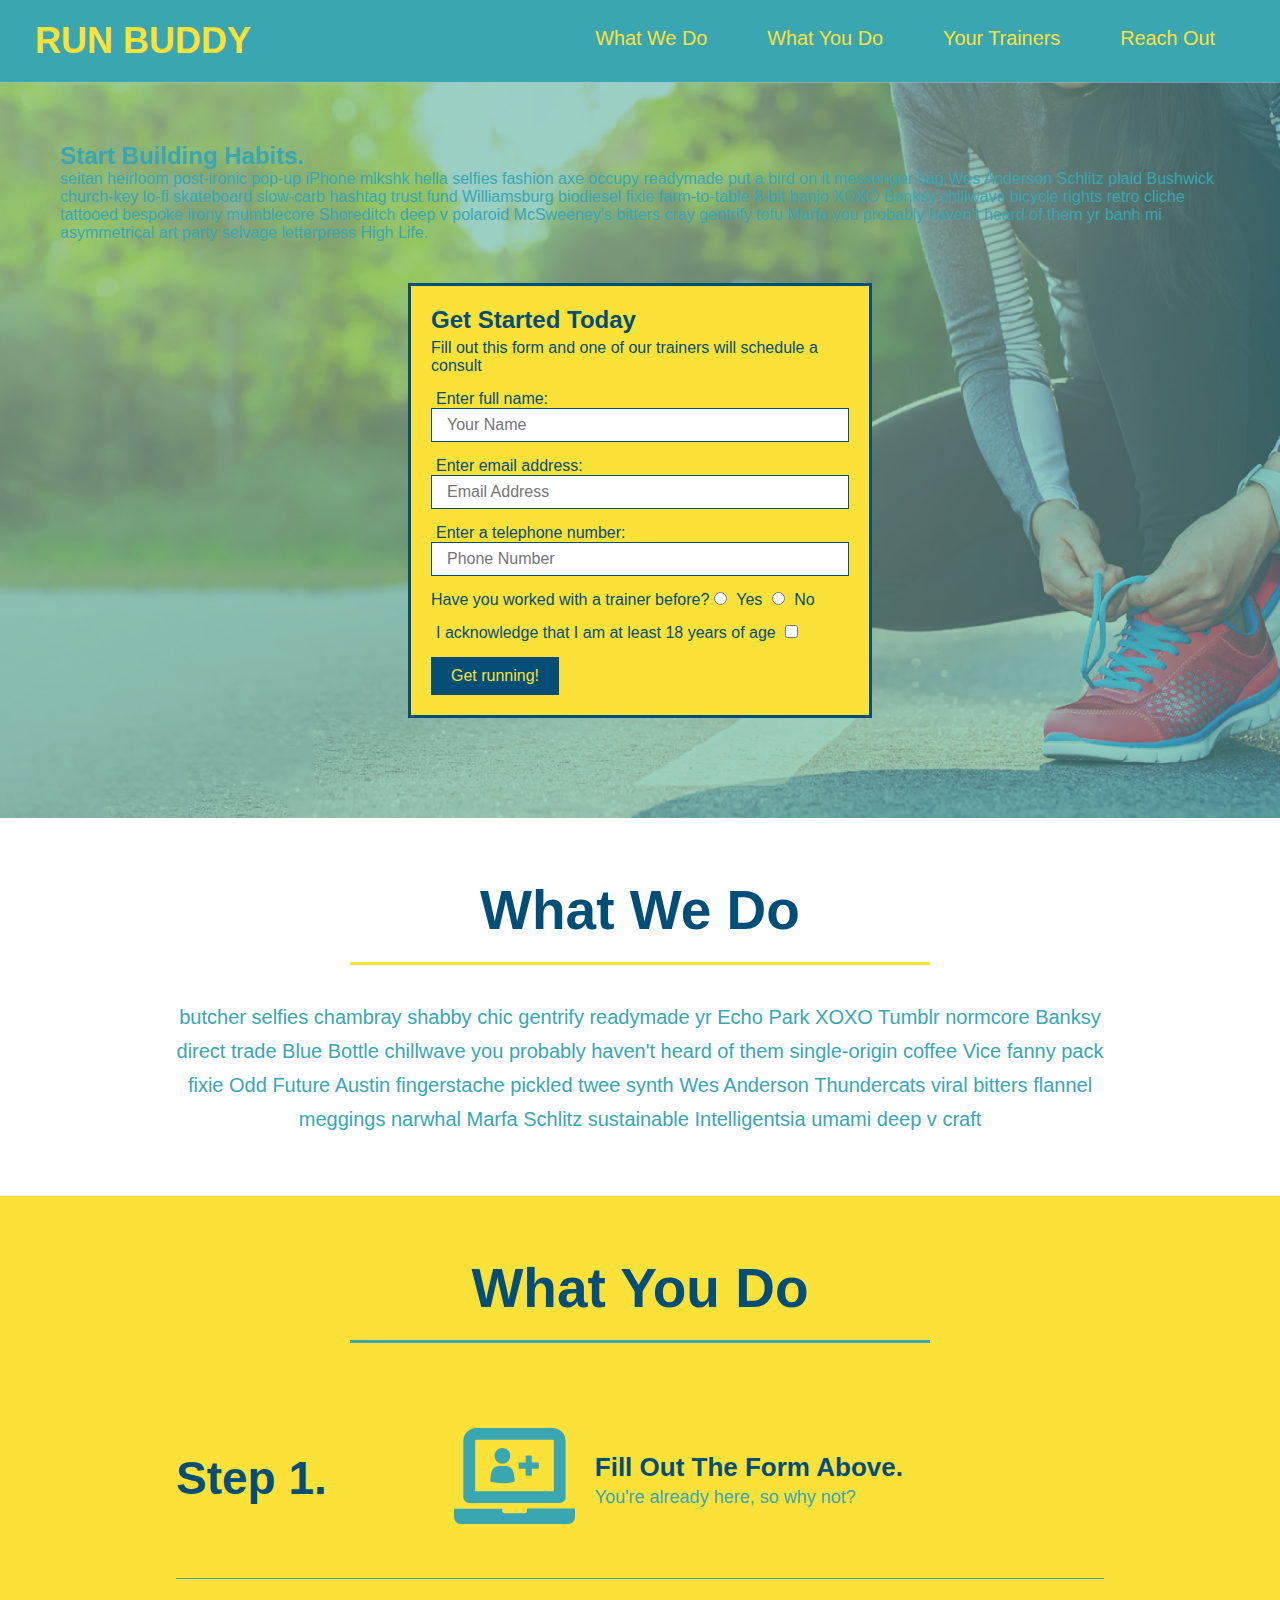
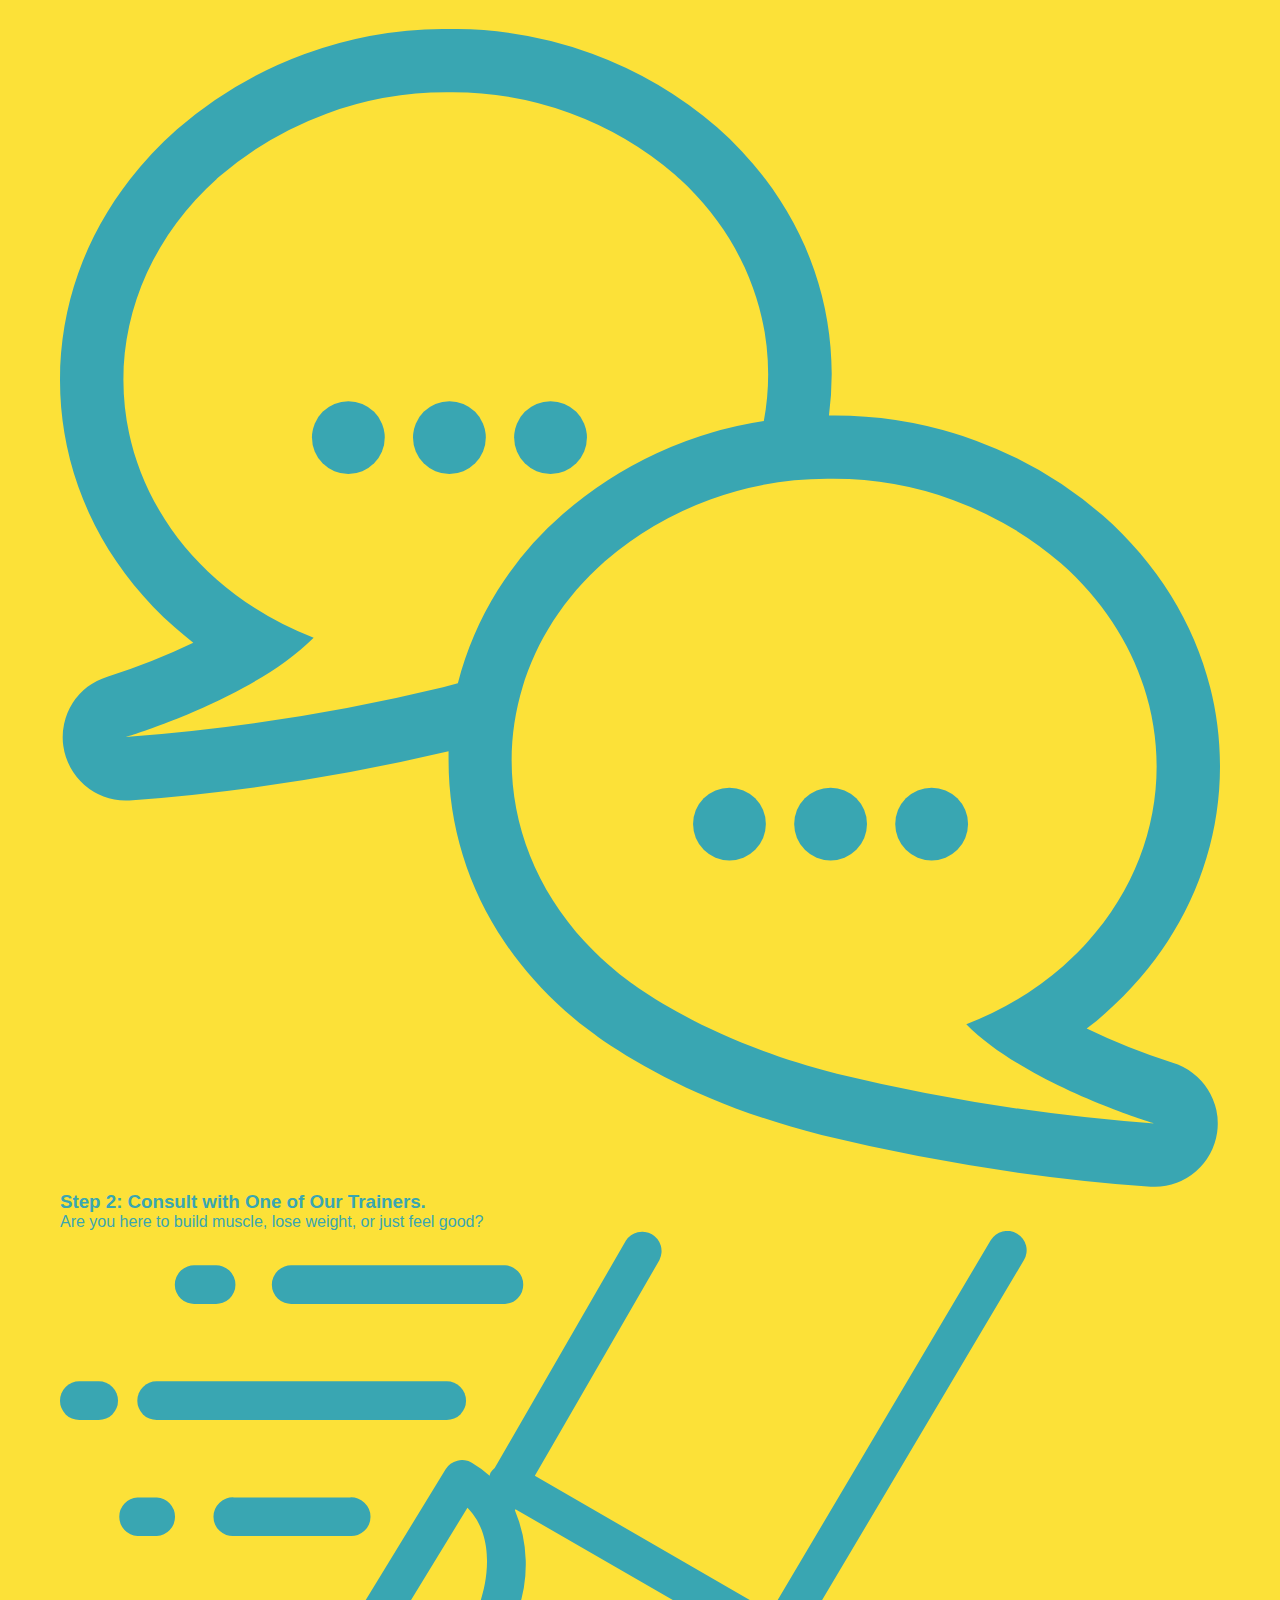
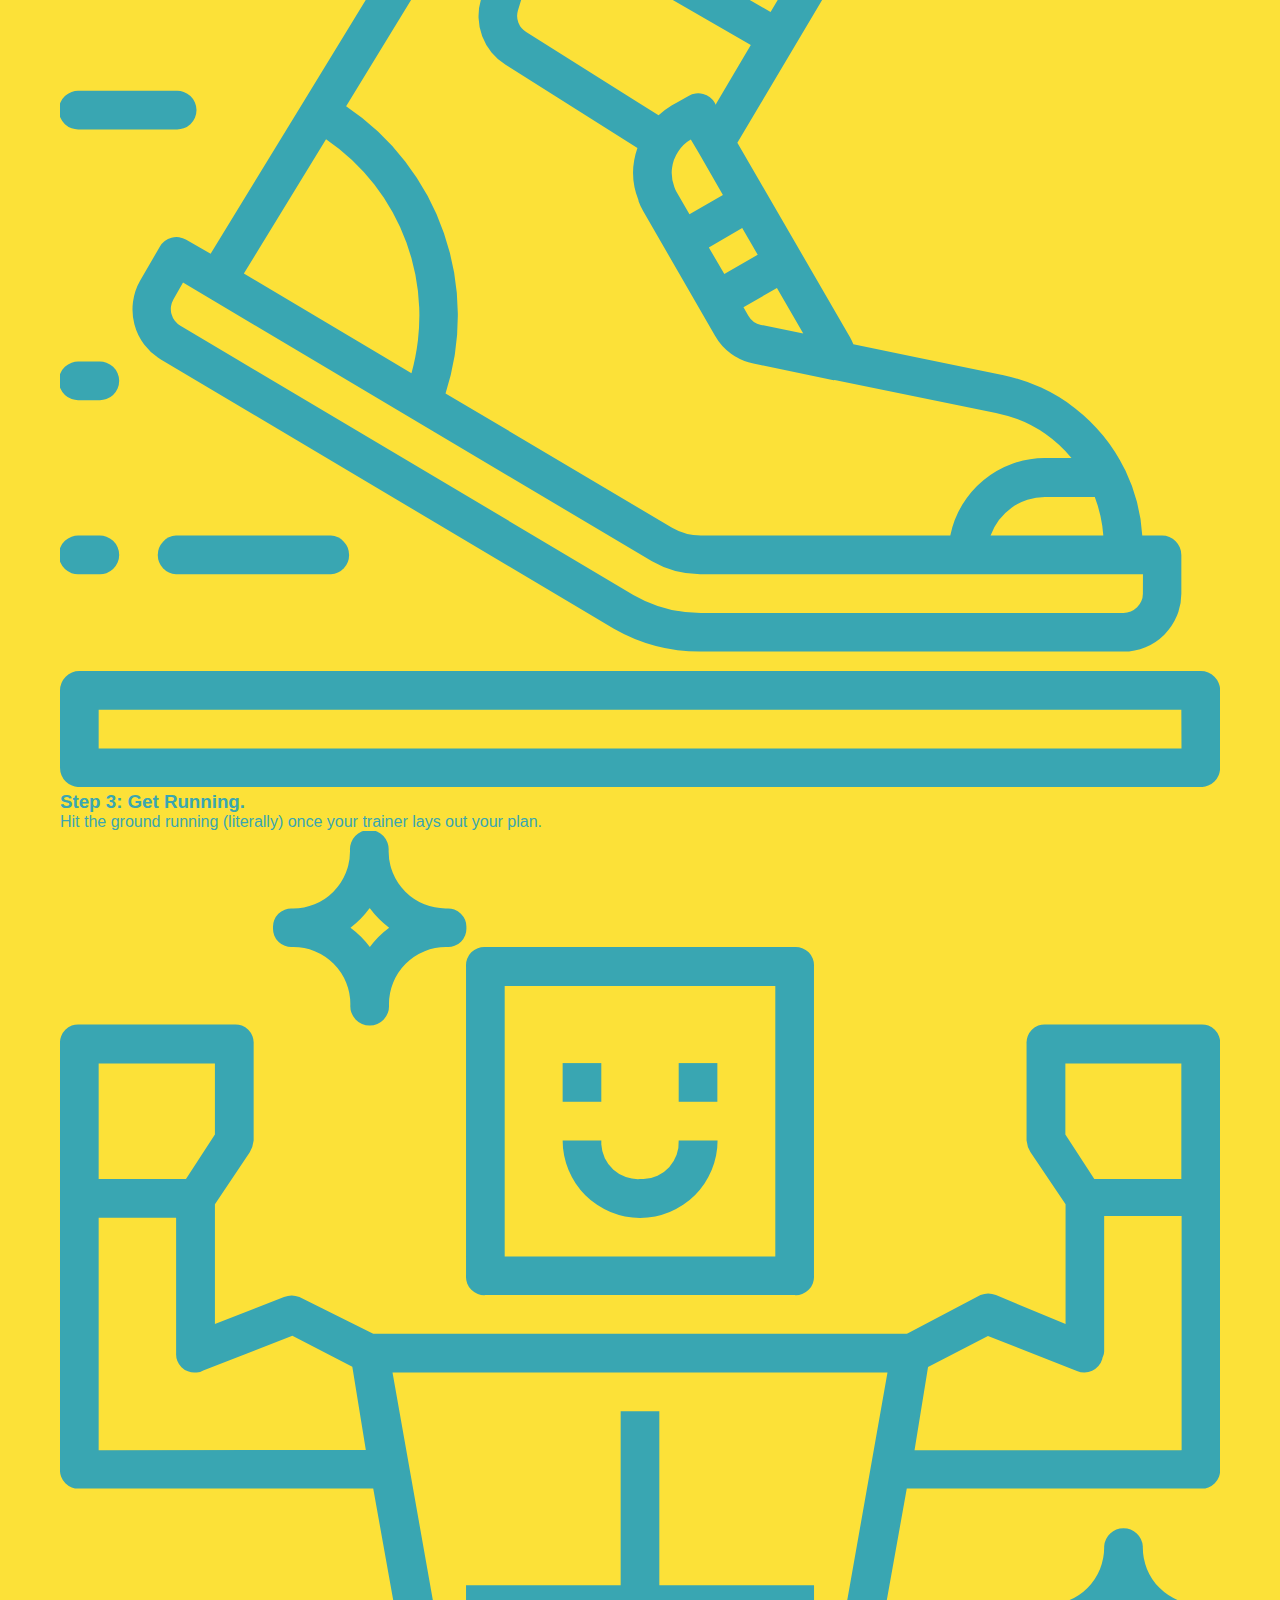
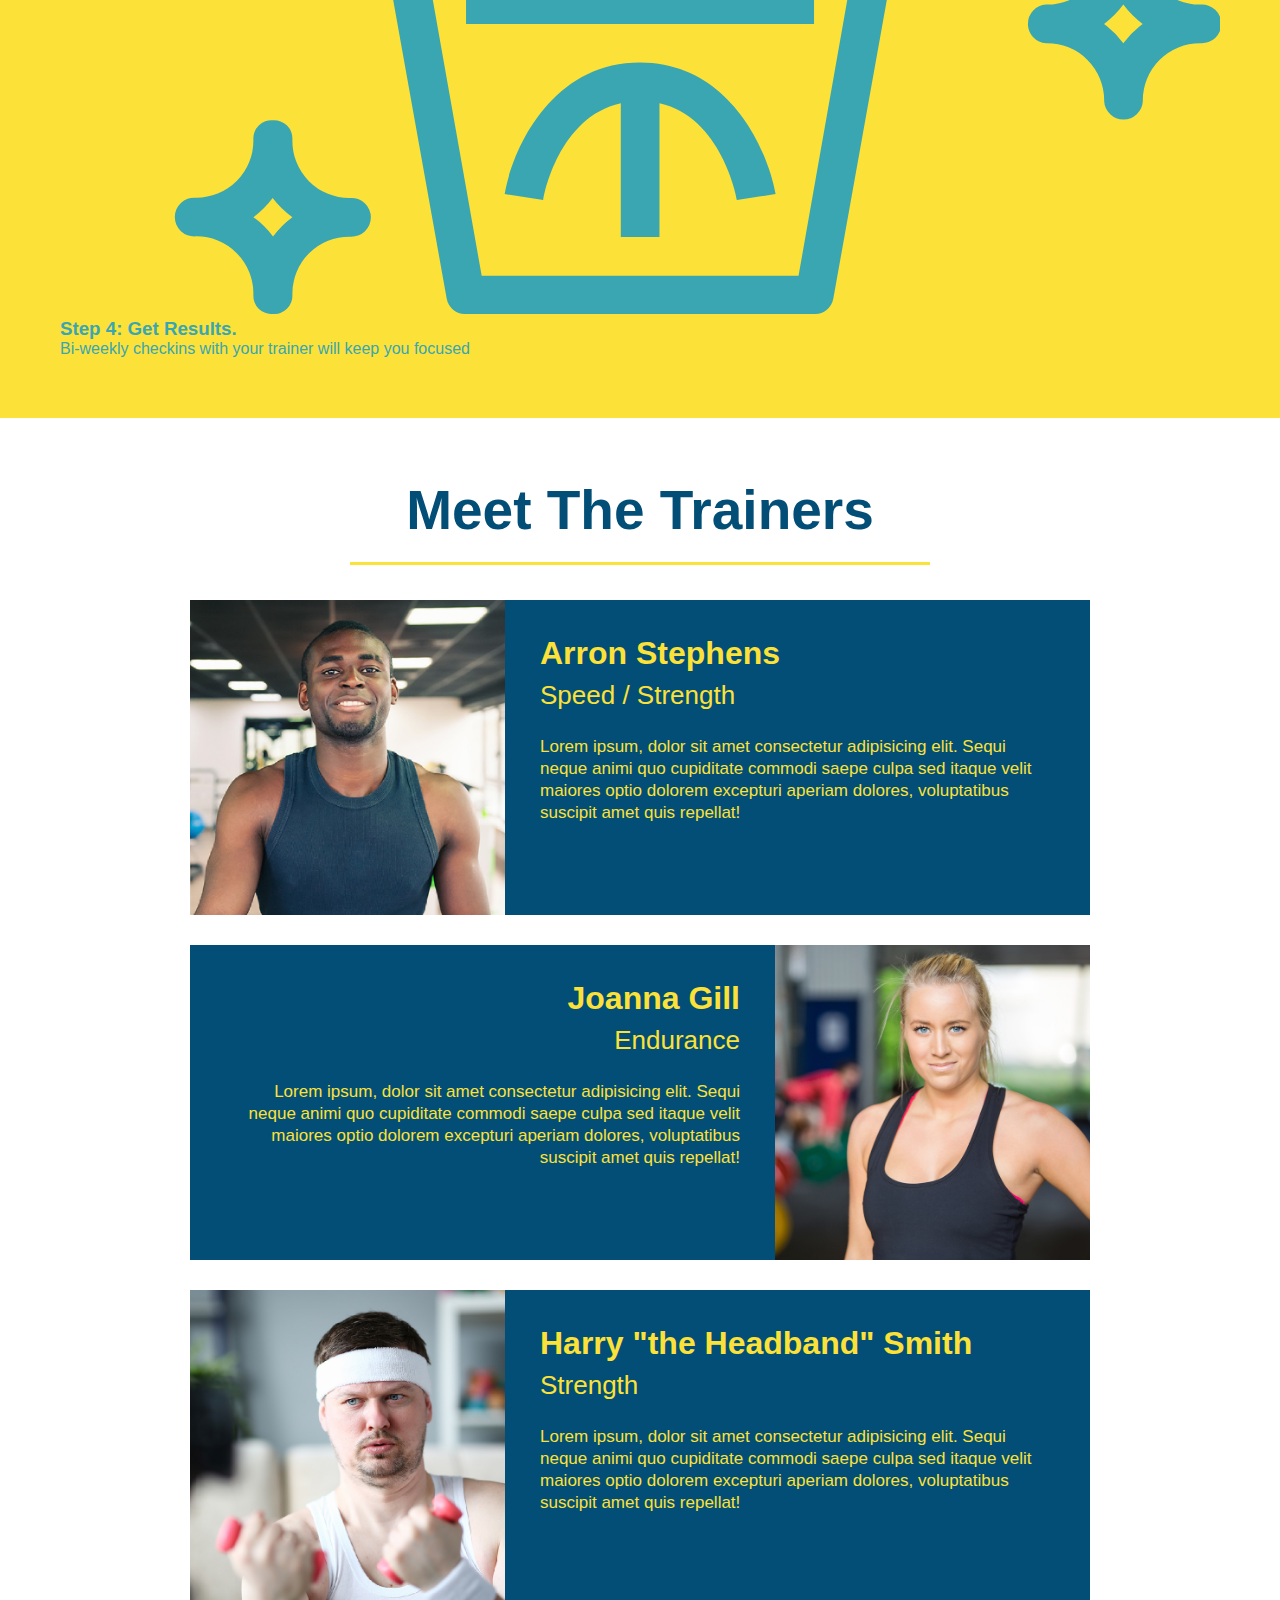
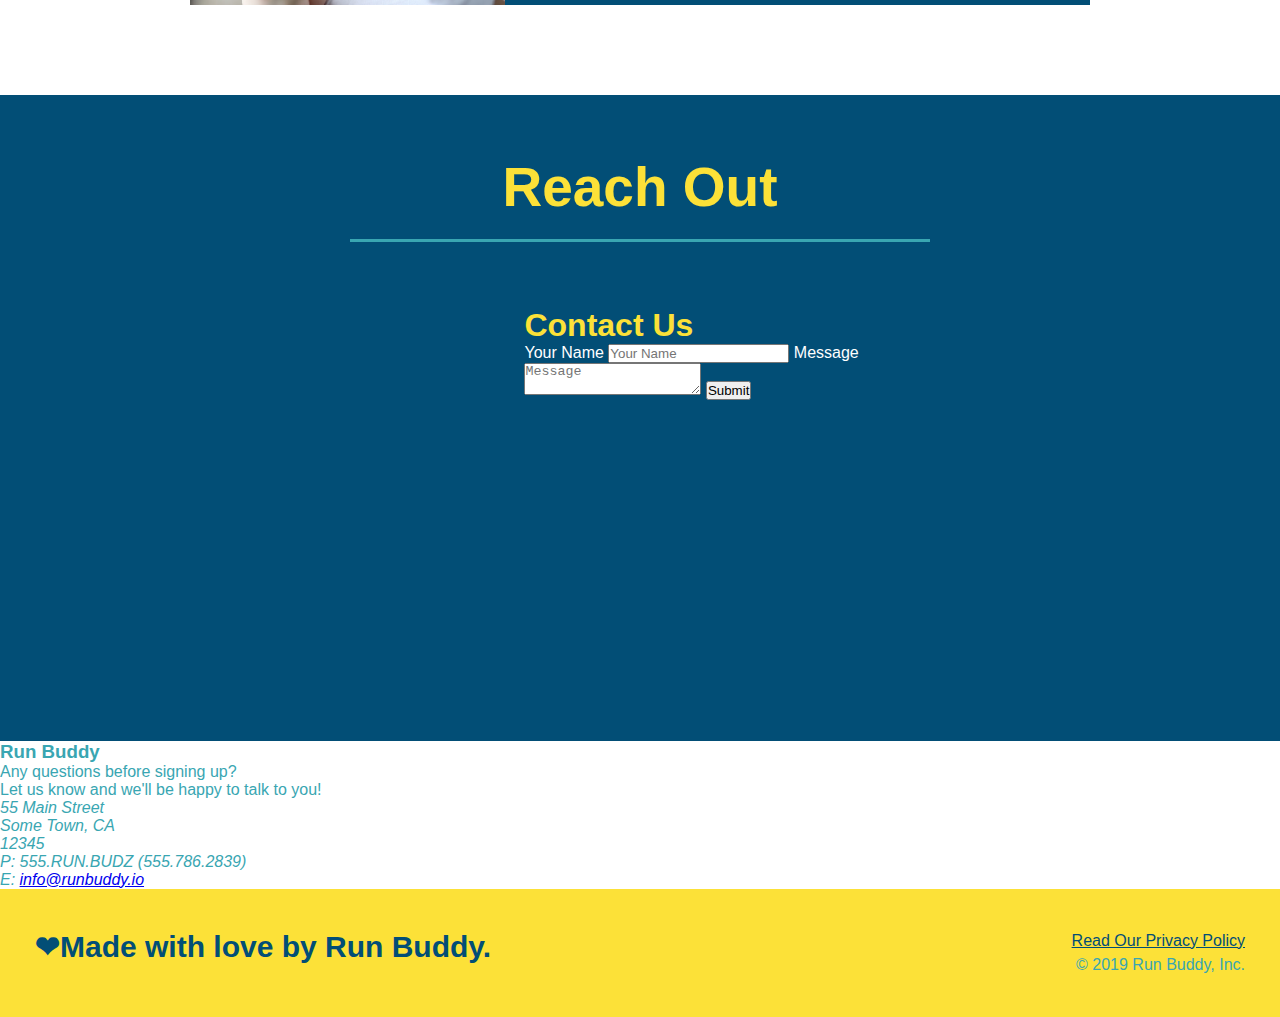
==== commit f42b6ed7: "add flexbox to the steps" ====
--- a/index.html
+++ b/index.html
@@ -146,12 +146,18 @@
             </h2>
           </div>
 
-          <div>
-            <!--Insert this img element-->
-            <img src="./assets/images/step-1.svg" alt="">
-            <h3>Step 1: <span>Fill Out The Form Above.</span></h3>
-            <p>You're already here, so why not?</p>
-        </div>
+          <div class="step">
+            <h3>Step 1.</h3>
+            <div class="step-info">
+                <div class="step-img">
+                    <img src="./assets/images/step-1.svg" alt="" />
+                </div>
+                <div class="step-text">
+                    <h4>Fill Out The Form Above.</h4>
+                    <p>You're already here, so why not?</p>
+                </div>
+            </div>
+          </div>
 
         <div>
             <img src="./assets/images/step-2.svg" alt="">
--- a/assets/css/style.css
+++ b/assets/css/style.css
@@ -152,32 +152,56 @@
   text-align: center;
 }
 
+.step {
+  margin: 50px auto;
+  padding-bottom: 50px;
+  width: 80%;
+  border-bottom: 1px solid #39a6b2;
+  display: flex;
+  flex-wrap: wrap;
+  align-items: center;
+  justify-content: space-between;
+}
+
 .steps {
   background: #fce138;
 }
 
-.steps div {
-  margin-bottom: 80px;
-}
-
-.steps img {
-  width: 15%;
-  margin: 10px 0;
-}
-
-.steps h3 {
+.step h3 {
   color: #024e76;
   font-size: 46px;
-  margin-top: 10px;
-}
-
-.steps p {
+  flex: 1 30%;
+}
+
+.step-text p {
   color: #39a6b2;
-  font-size: 23px;
-}
-
-.steps span {
-  font-size: 38px;
+  font-size: 18px;
+}
+
+.step-text h4 {
+  font-size: 26px;
+  line-height: 1.5;
+  color: #024e76;
+}
+
+.step-info {
+  display: flex;
+  flex-wrap: wrap;
+  align-items: center;
+  flex: 2 70%;
+}
+
+.step-img {
+  flex: 1 12%;
+  margin-right: 20px;
+}
+
+.step-img img {
+  max-width: 100%;
+}
+
+.step-text {
+  flex: 12;
 }
 
 .section-title {
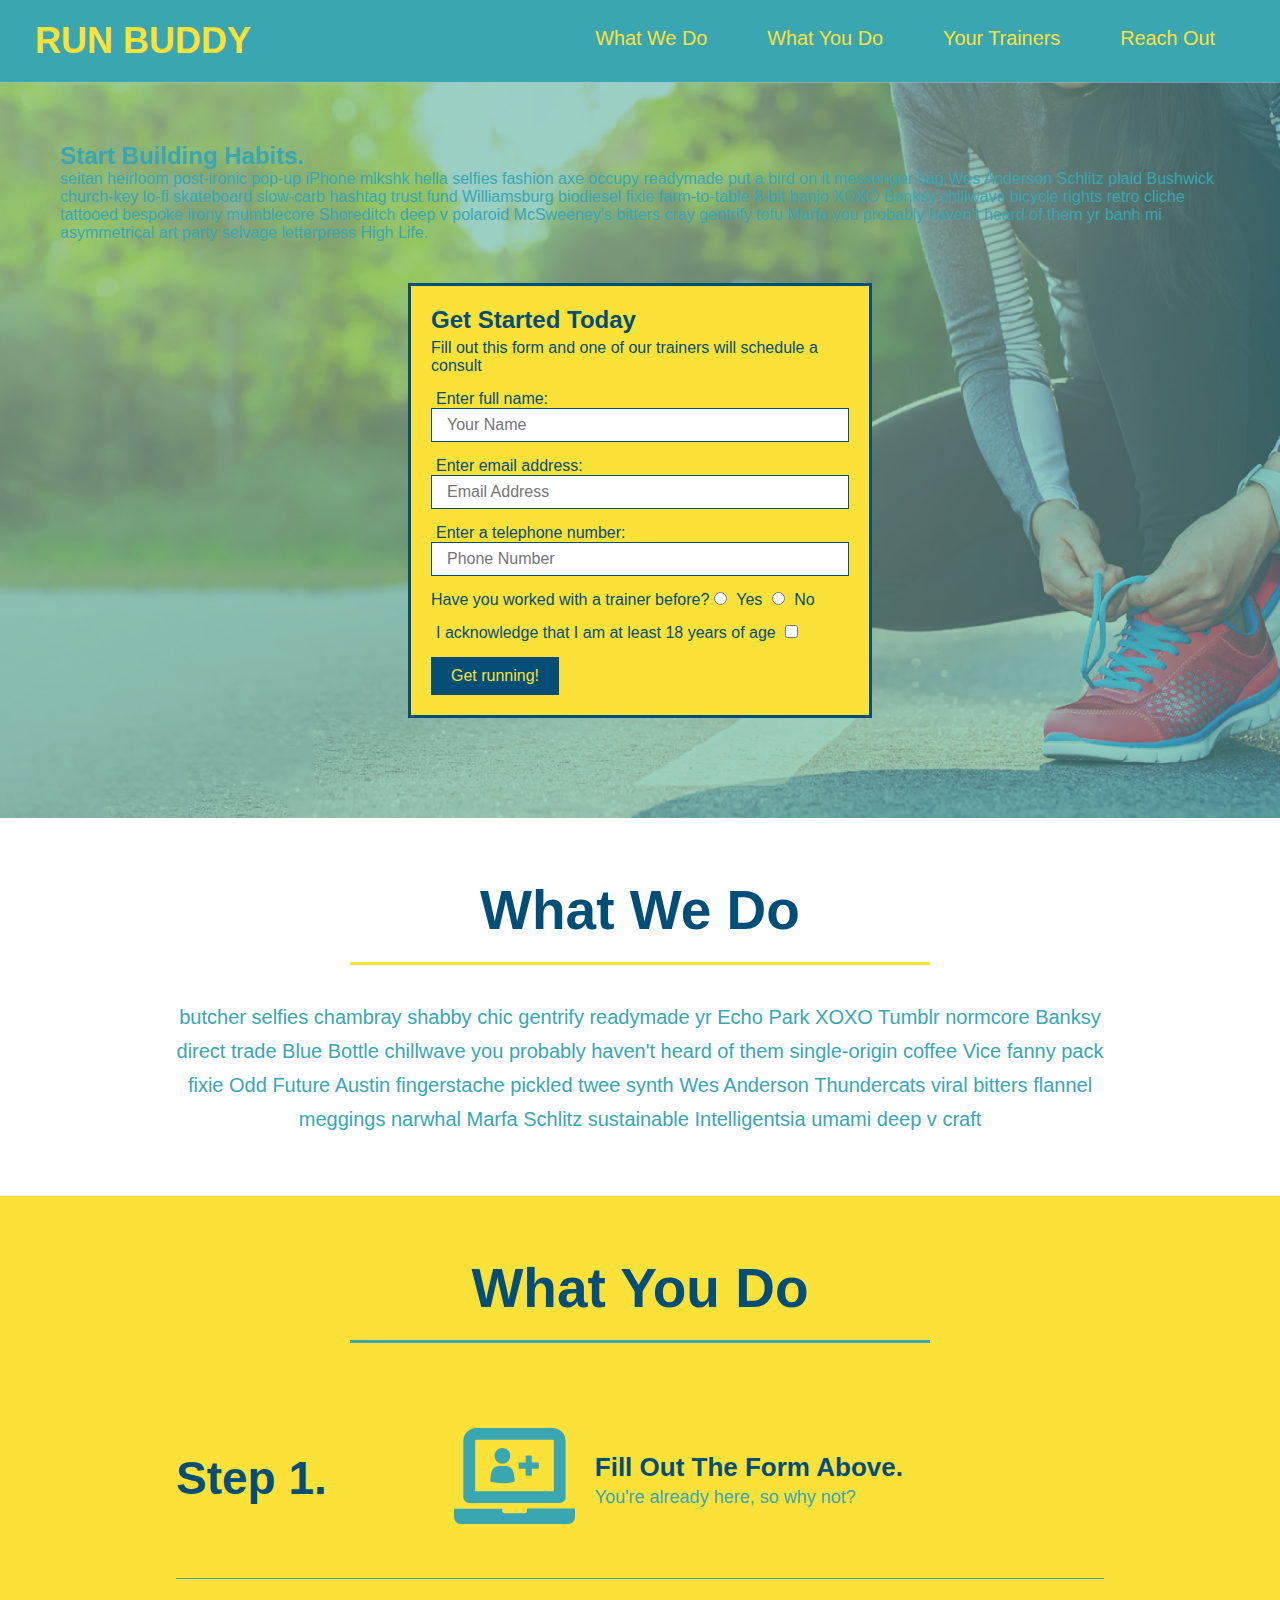
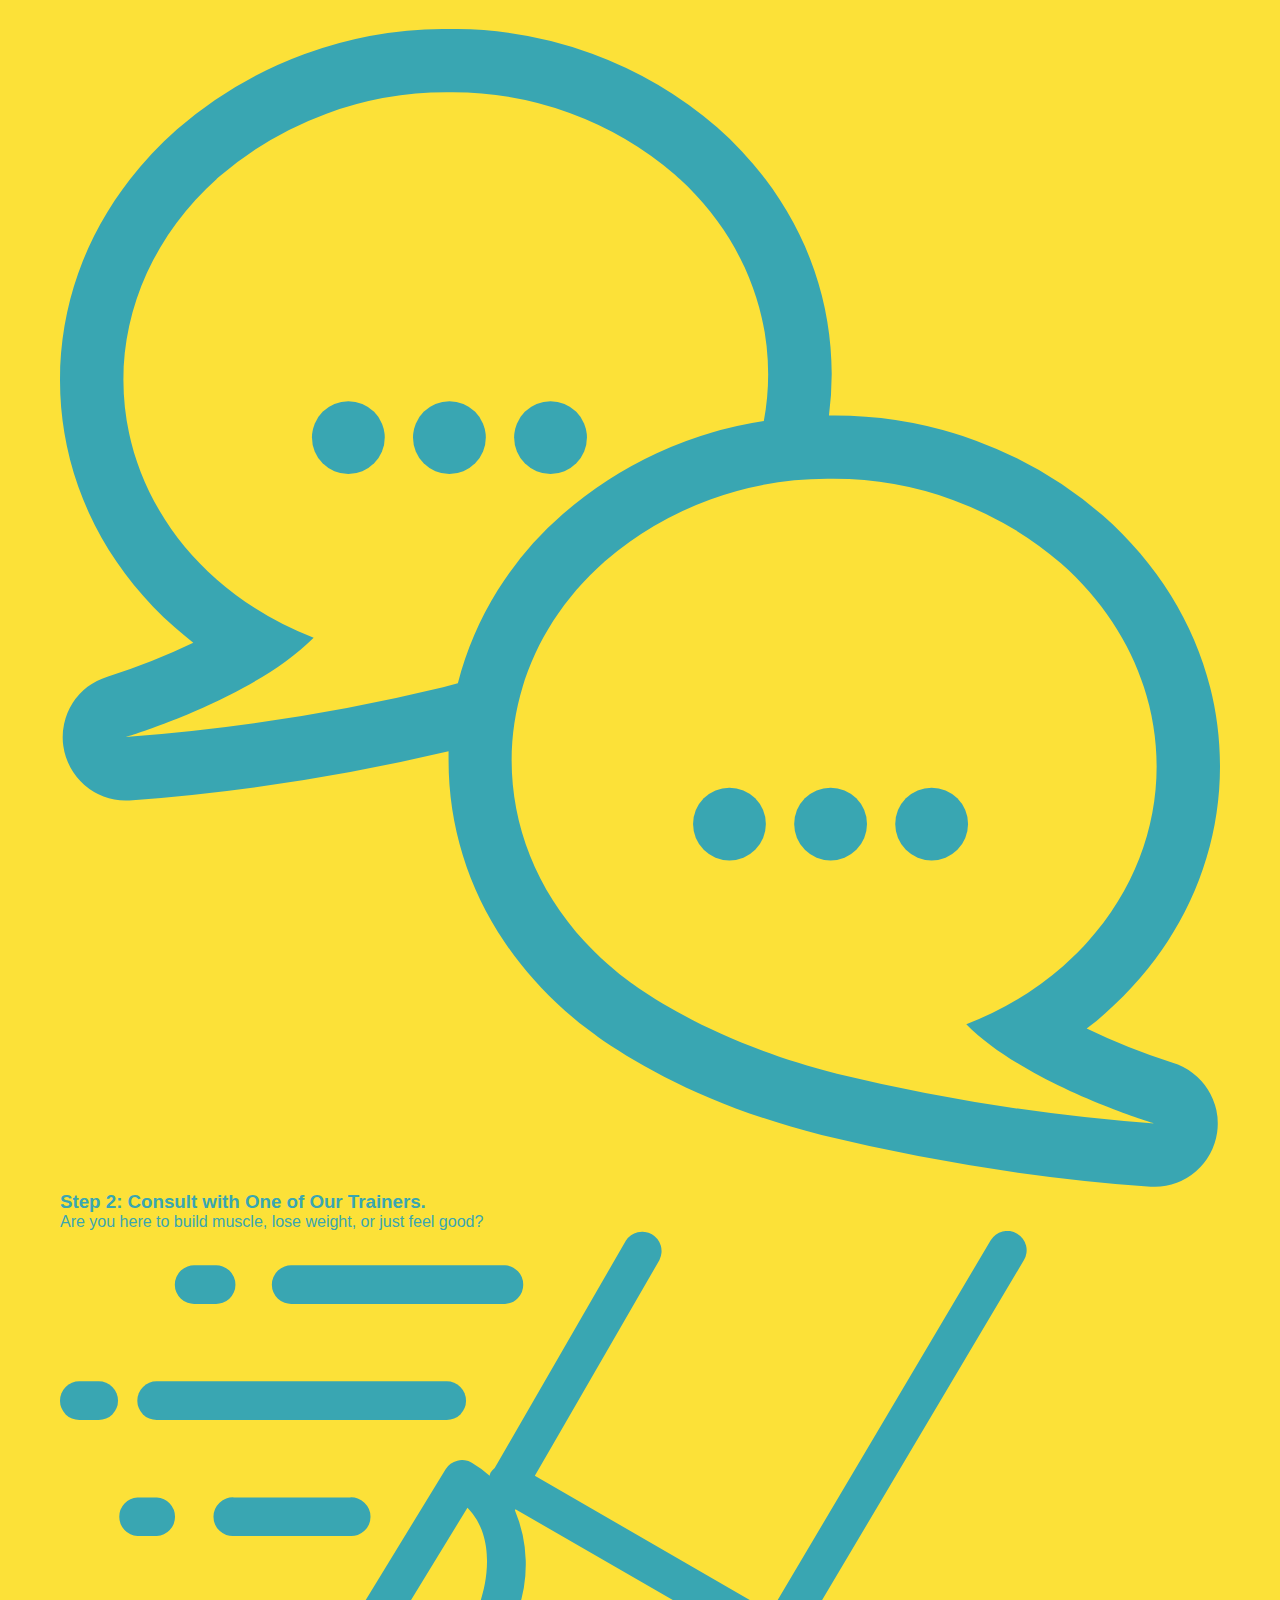
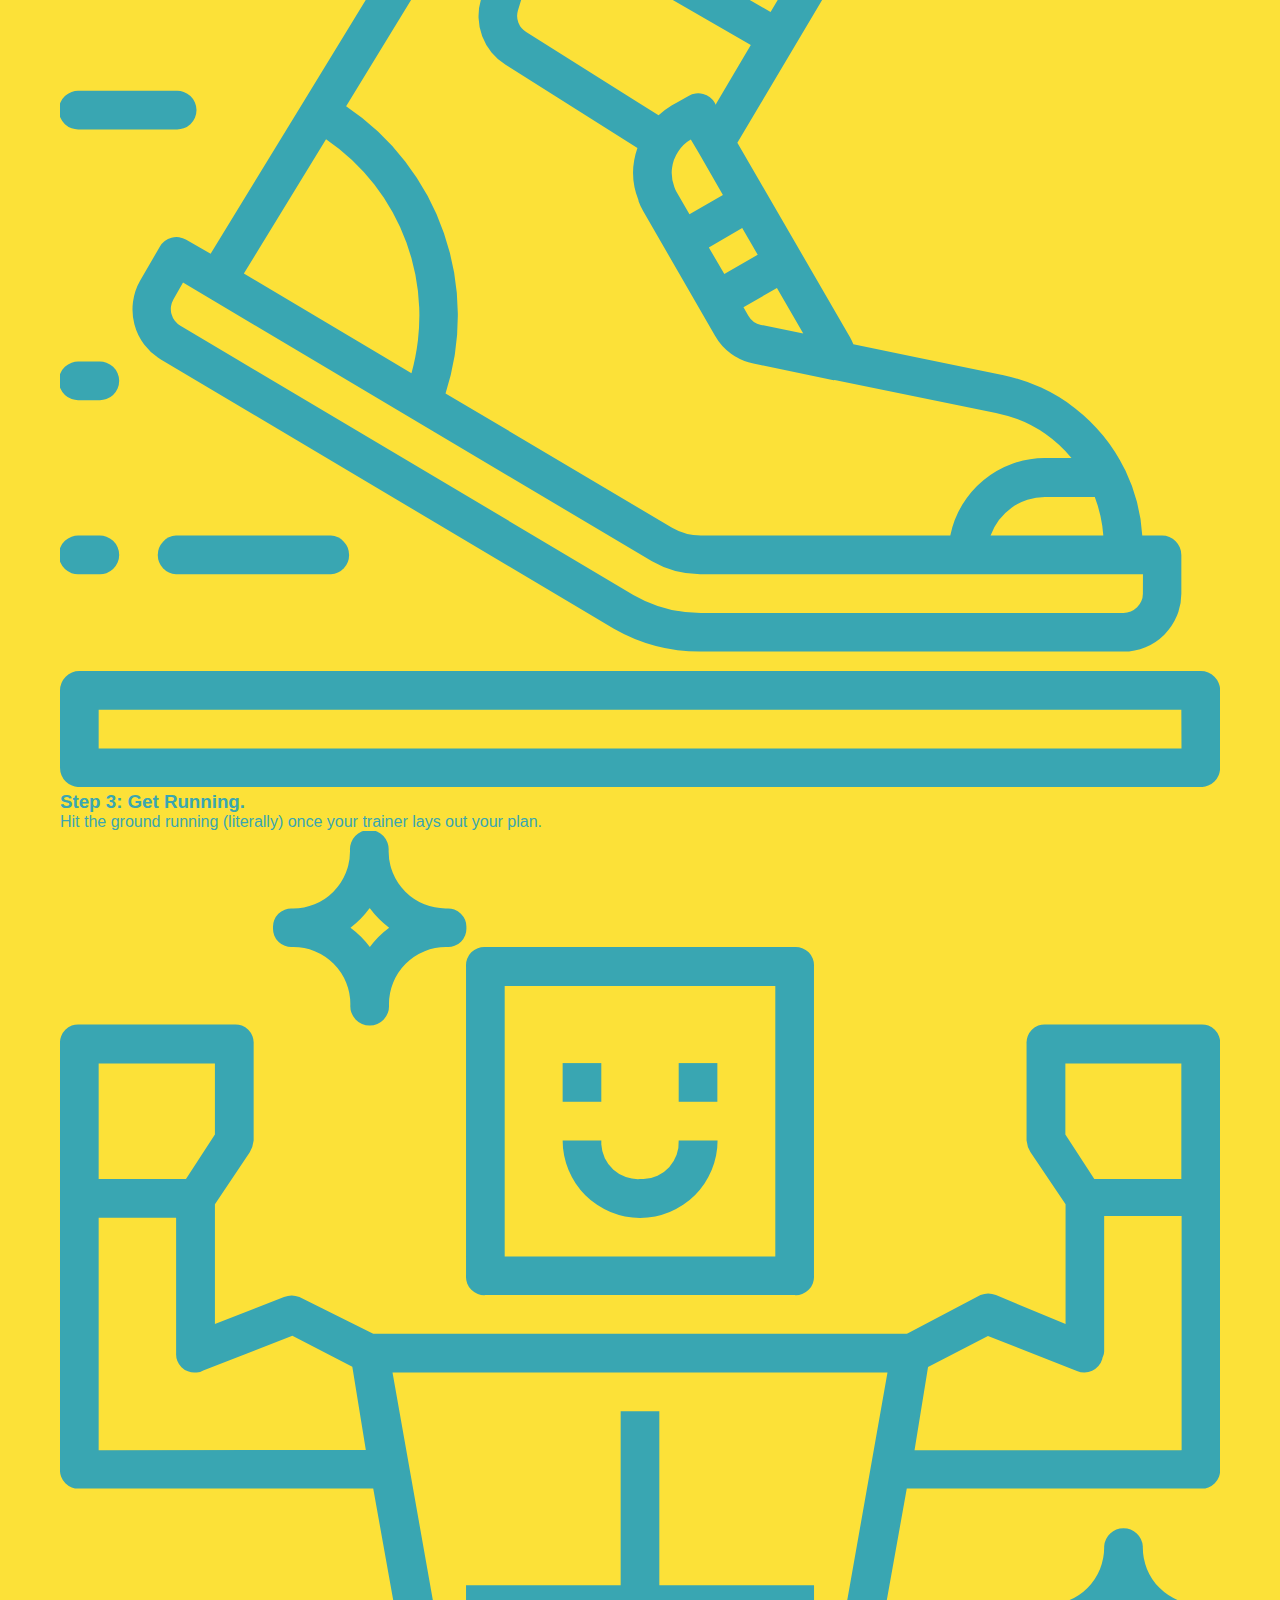
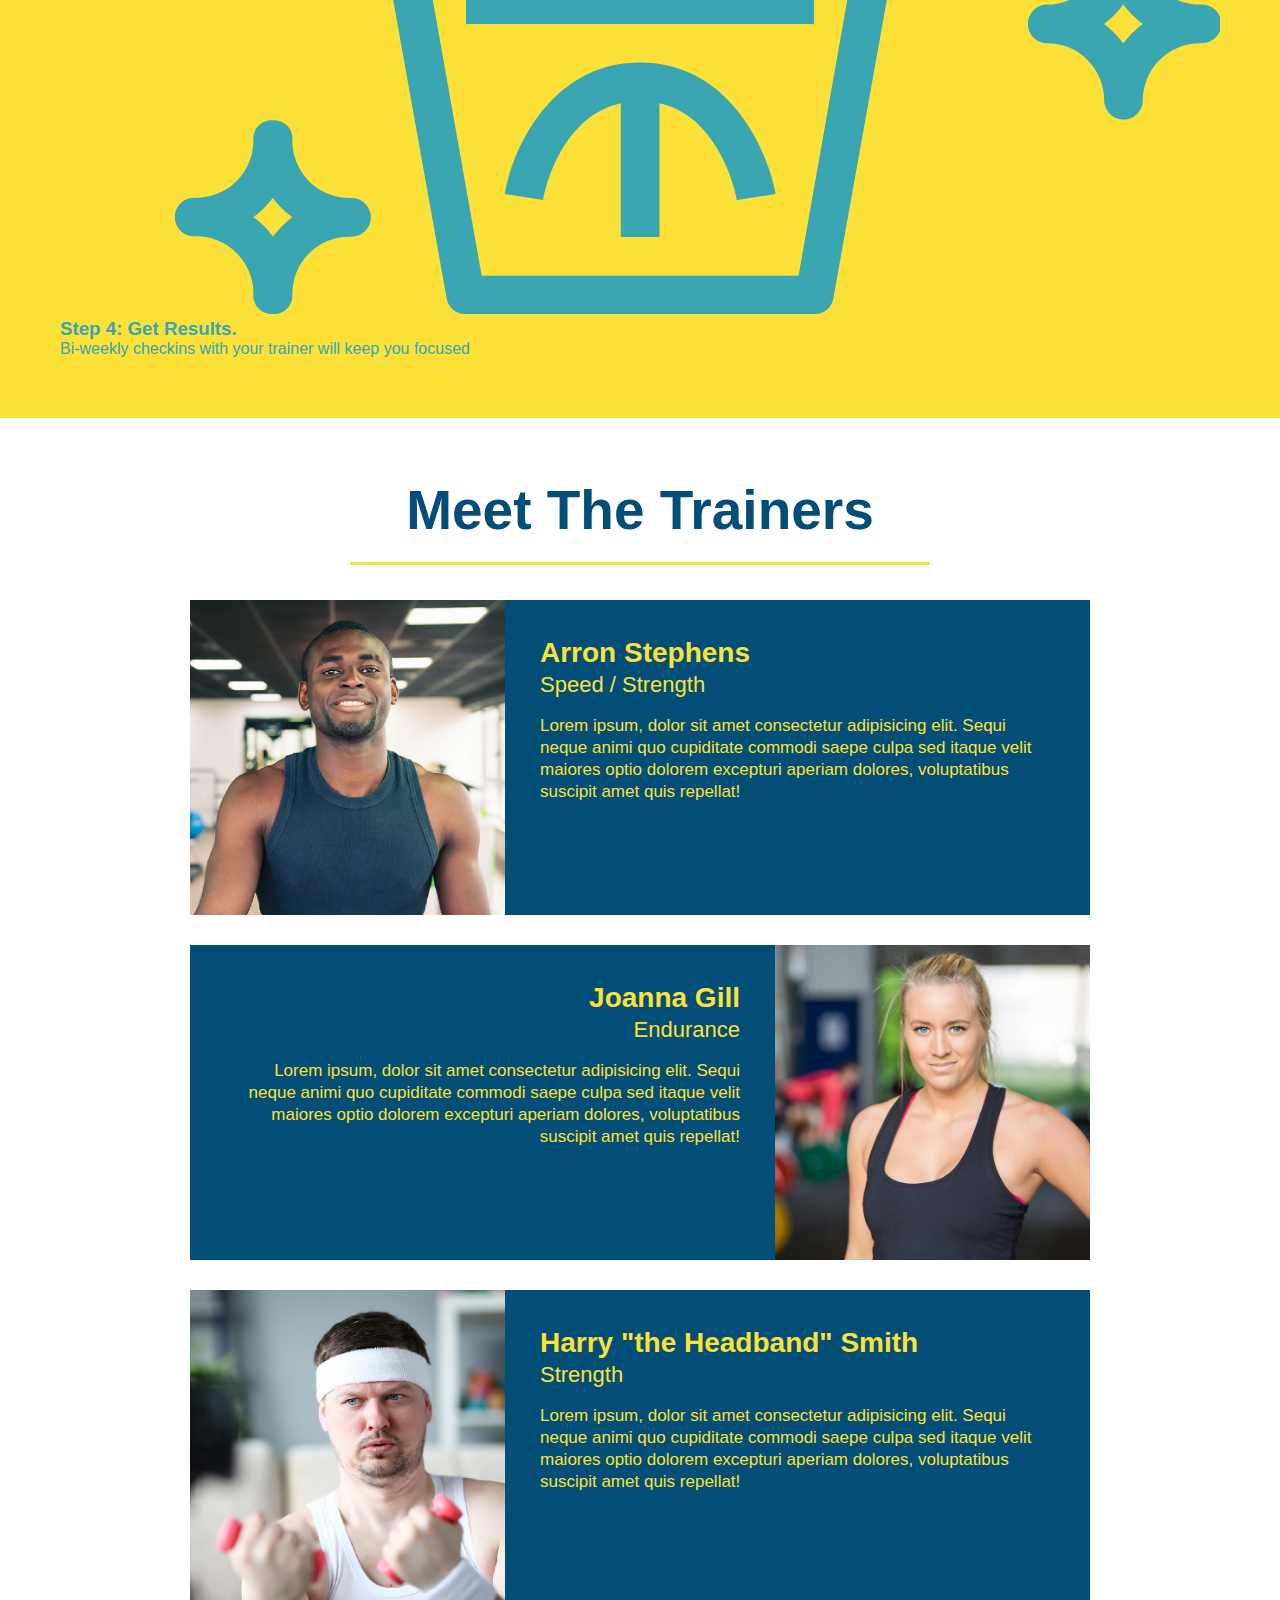
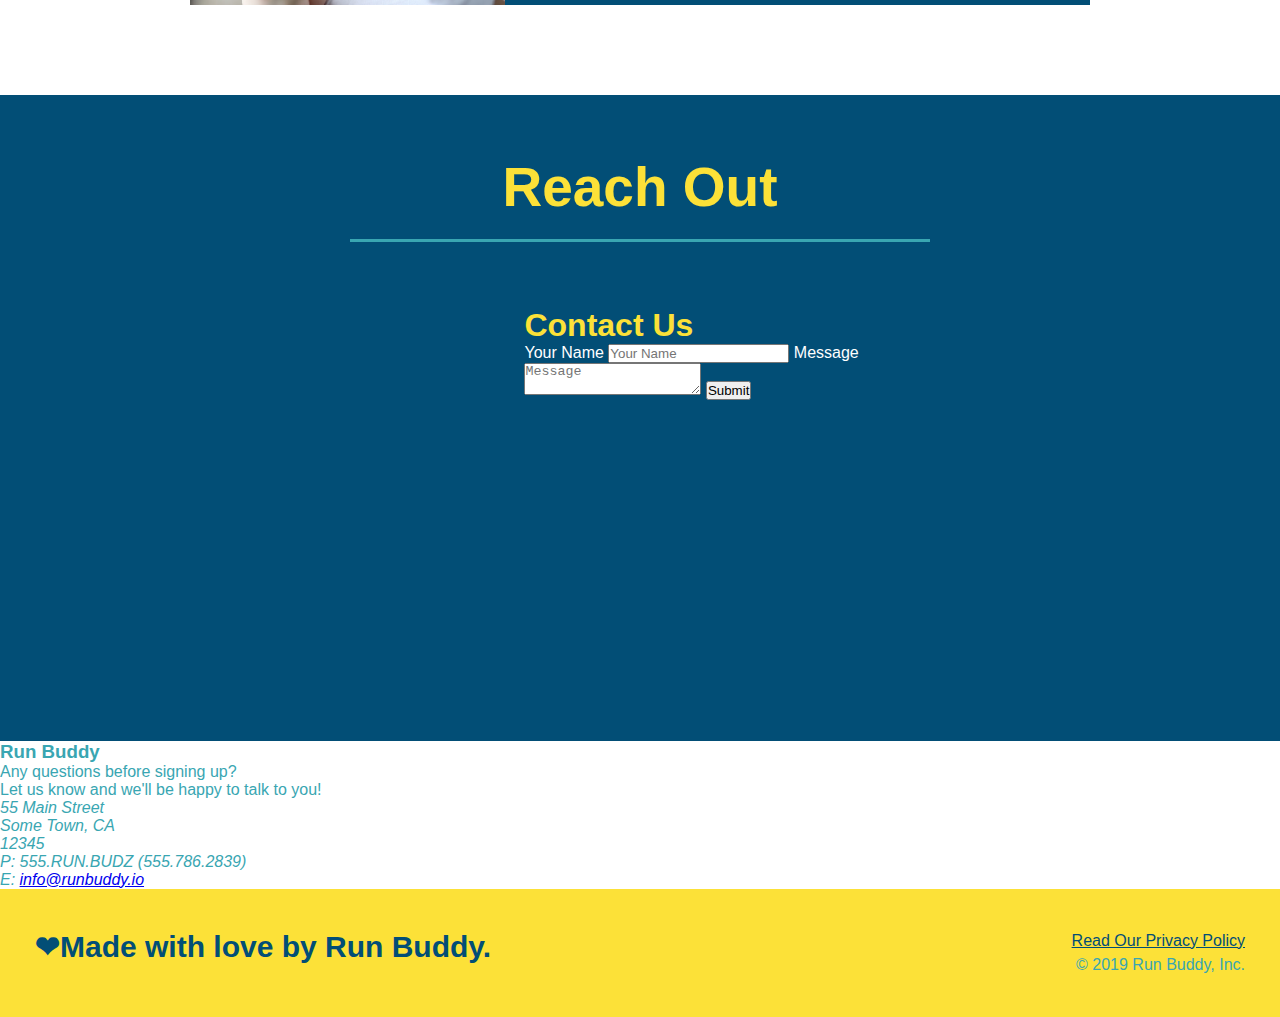
==== commit fcbaf0ba: "add flexbox to the steps" ====
--- a/index.html
+++ b/index.html
@@ -189,16 +189,17 @@
         </div>
 
     <article class="trainer">
-        <img src="./assets/images/trainer-1.jpg" alt="Arron Stephens in his workout clothes, ready to pump iron">
-        <div class="trainer-bio text-left">
-            <h3>Arron Stephens</h3>
-            <h4>Speed / Strength</h4>
+        <img src="./assets/images/trainer-1.jpg" alt="Arron Stephens in his workout clothes, ready to pump iron" />
+        <div class="trainer-bio">
+            <h3 class="trainer-name">Arron Stephens</h3>
+            <h4 class="trainer-role">Speed / Strength</h4>
             <p>
                 Lorem ipsum, dolor sit amet consectetur adipisicing elit. Sequi neque animi quo cupiditate commodi saepe culpa sed
                 itaque velit maiores optio dolorem excepturi aperiam dolores, voluptatibus suscipit amet quis repellat!
             </p>
         </div>
     </article>
+      
 
     <article class="trainer">
         <div class="trainer-bio text-right">
--- a/assets/css/style.css
+++ b/assets/css/style.css
@@ -243,22 +243,21 @@
   padding: 35px;
   float: left;
   width: 65%;
+  line-height: 1.3;
 }
 
 .trainer-bio h3 {
-  font-size: 32px;
-  margin-bottom: 8px;
+  font-size: 28px;
 }
 
 .trainer-bio h4 {
   font-weight: lighter;
-  font-size: 26px;
-  margin-bottom: 25px;
+  font-size: 22px;
+  margin-bottom: 15px;
 }
 
 .trainer-bio p {
   font-size: 17px;
-  line-height: 1.3;
 }
 
 .text-left {
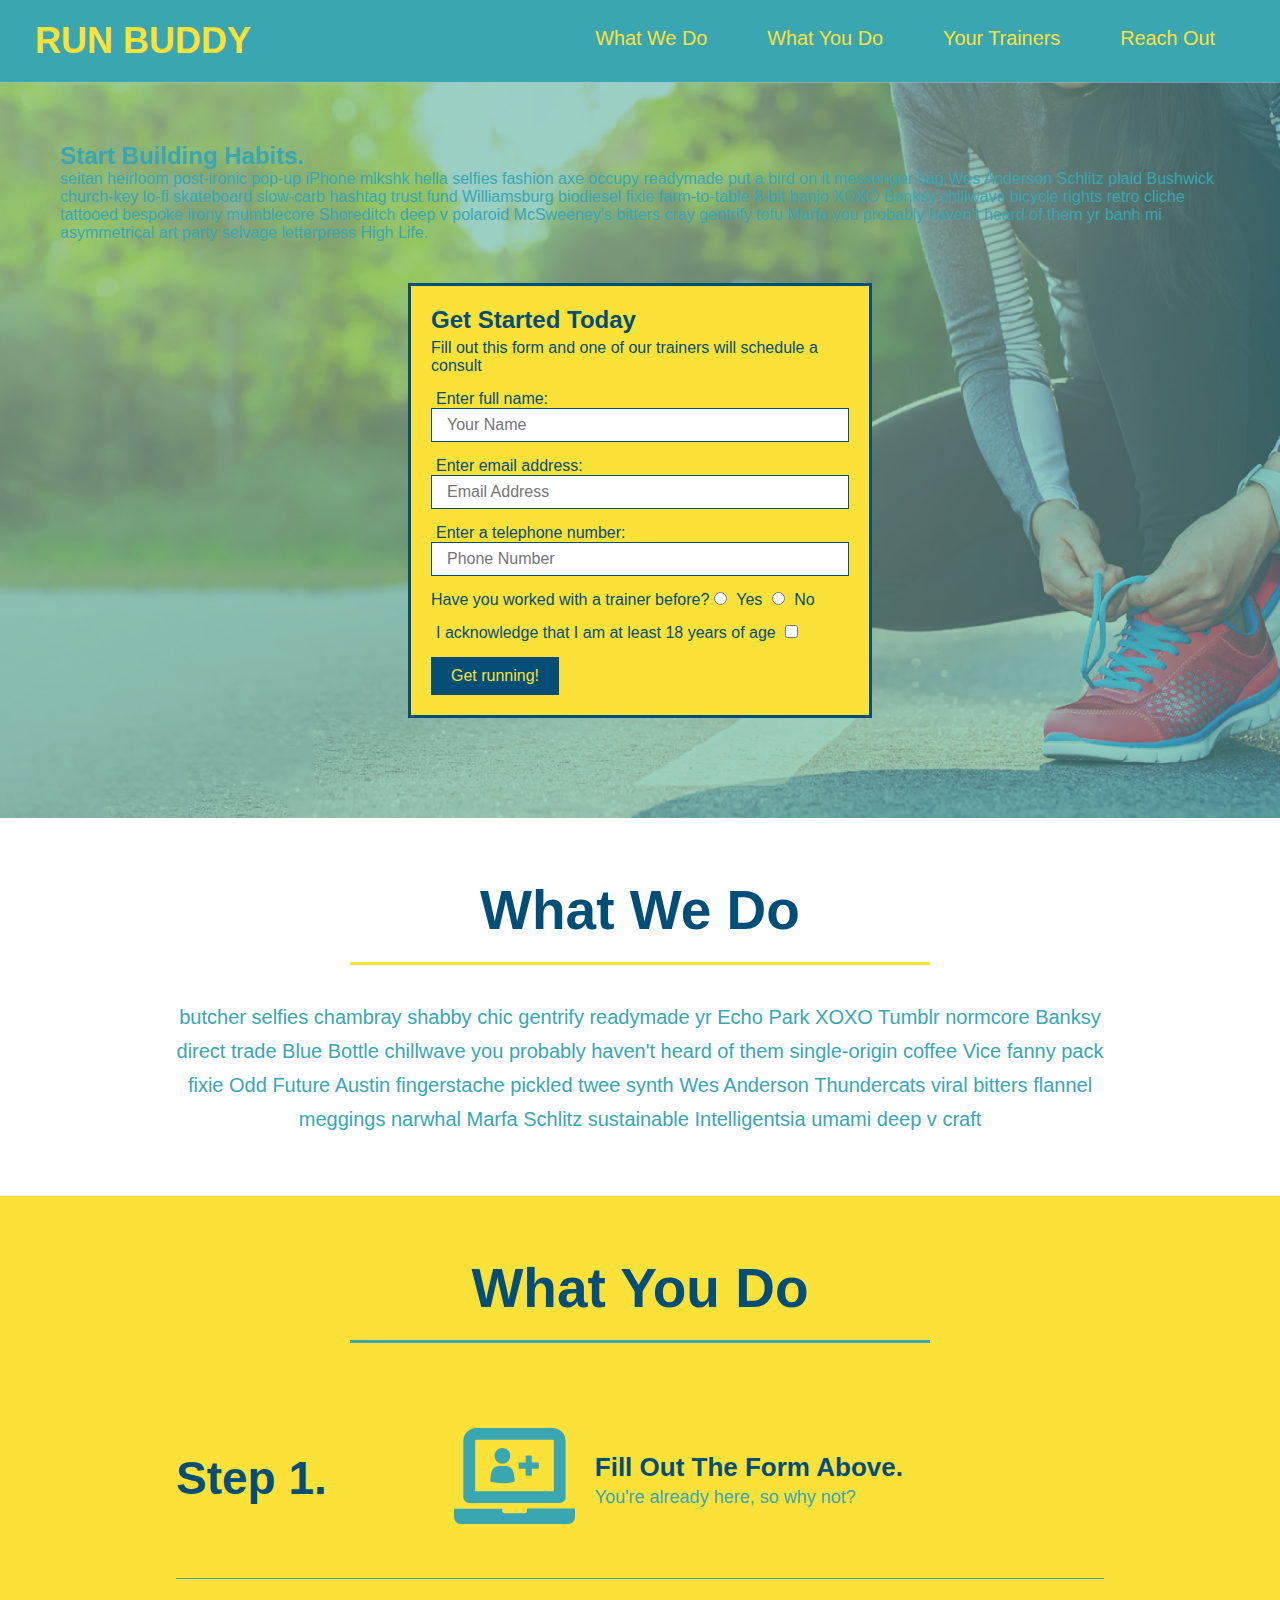
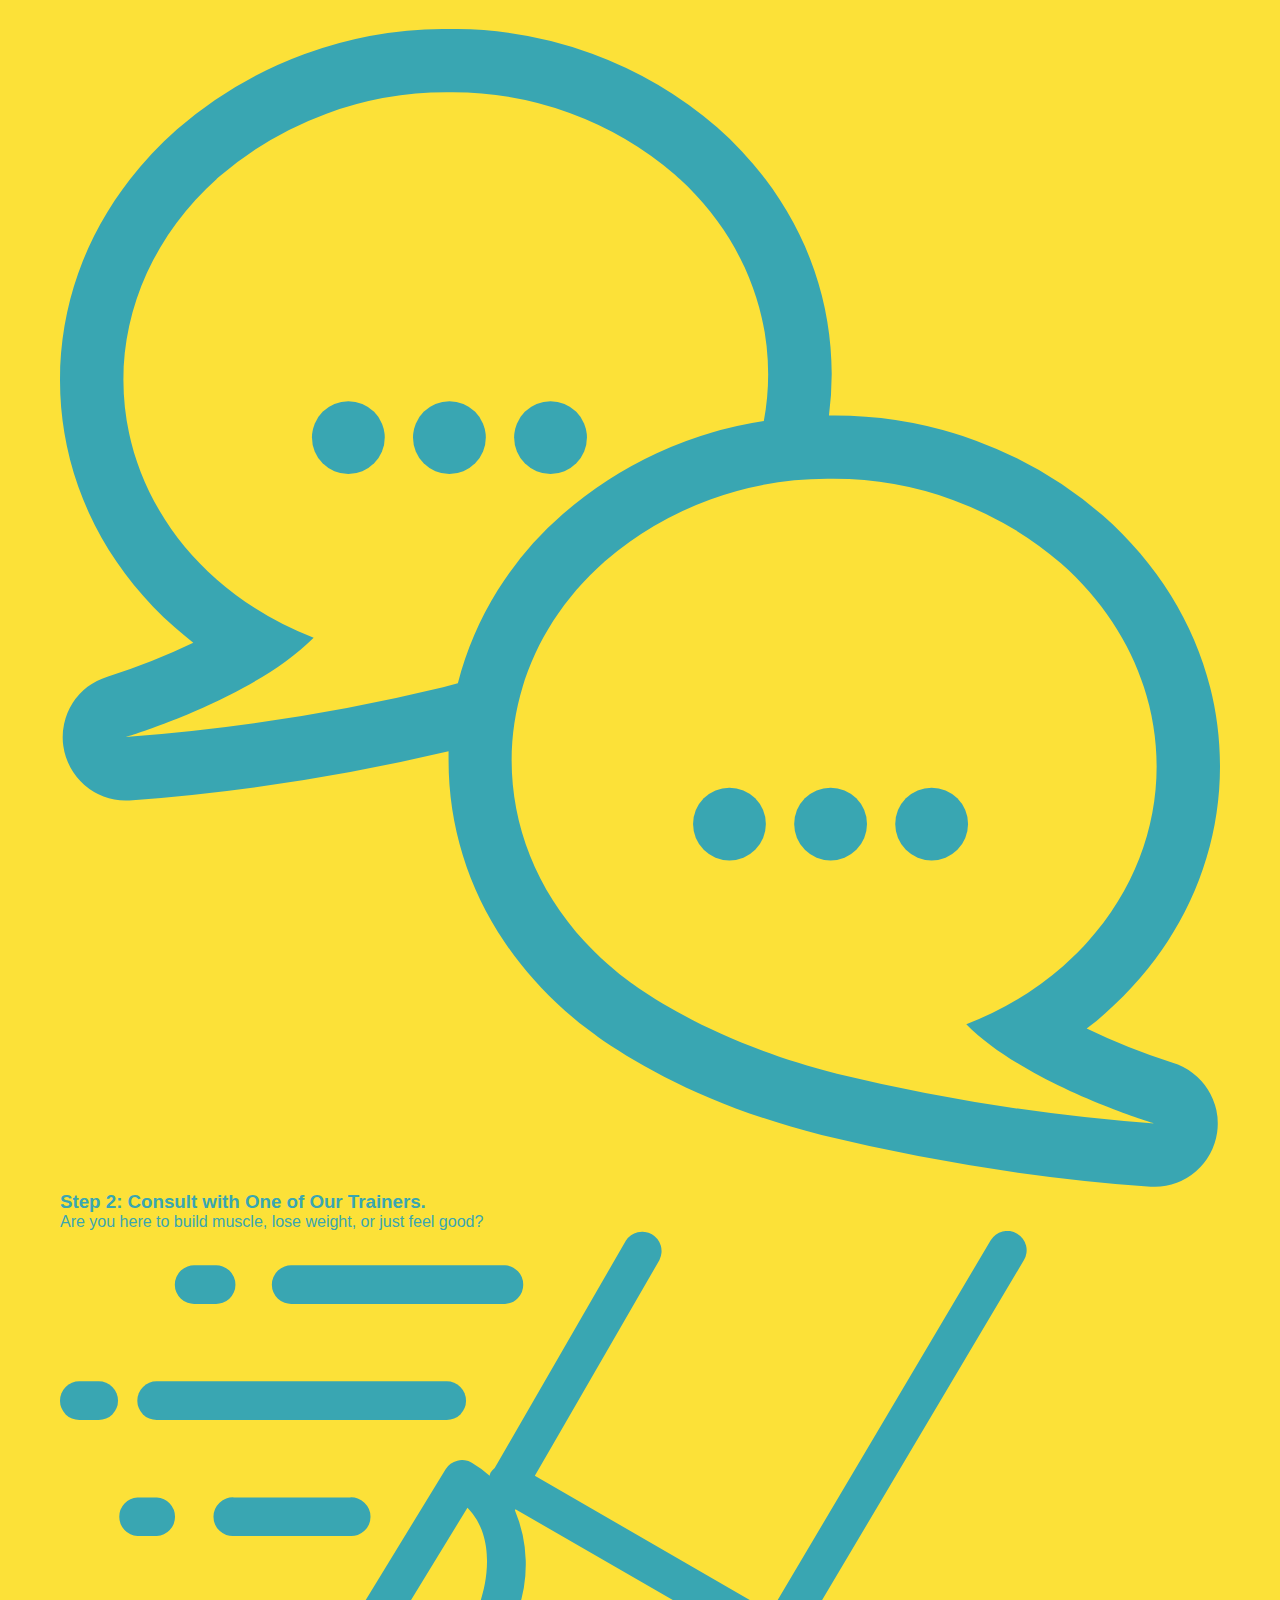
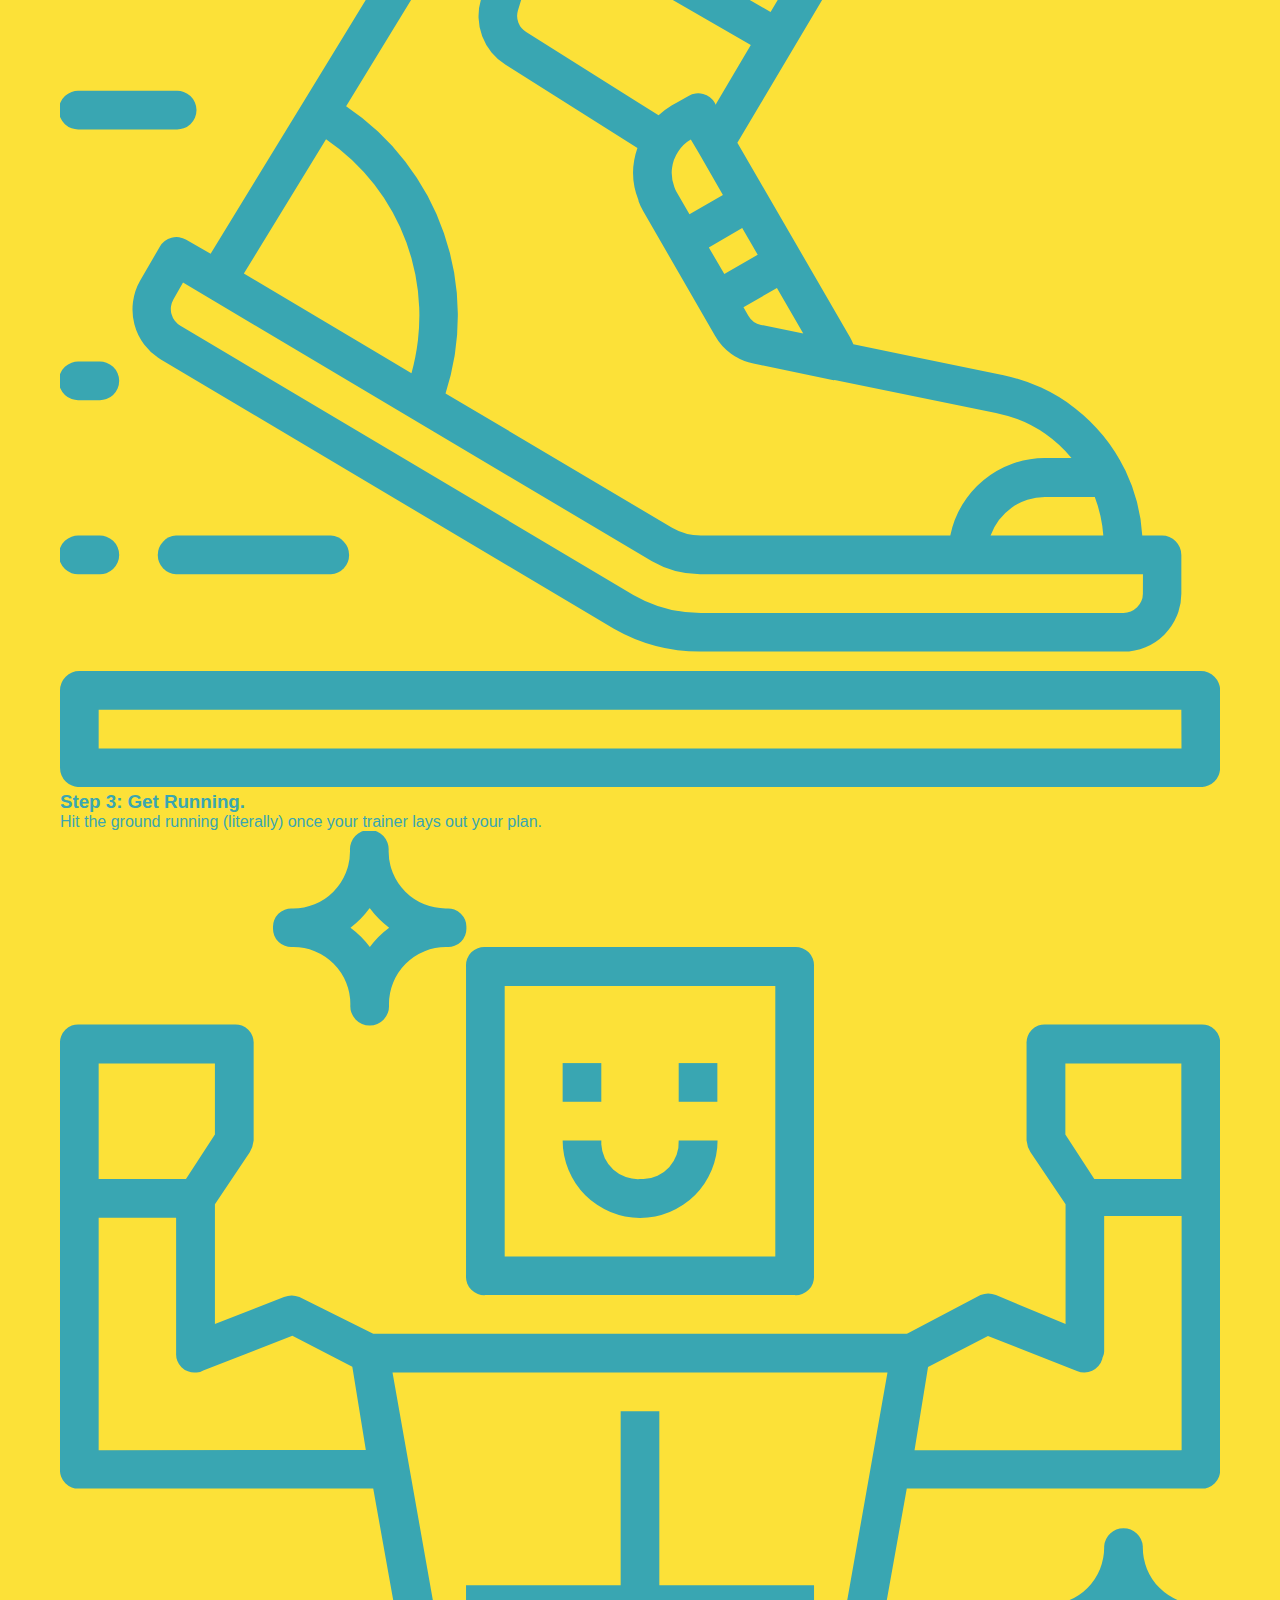
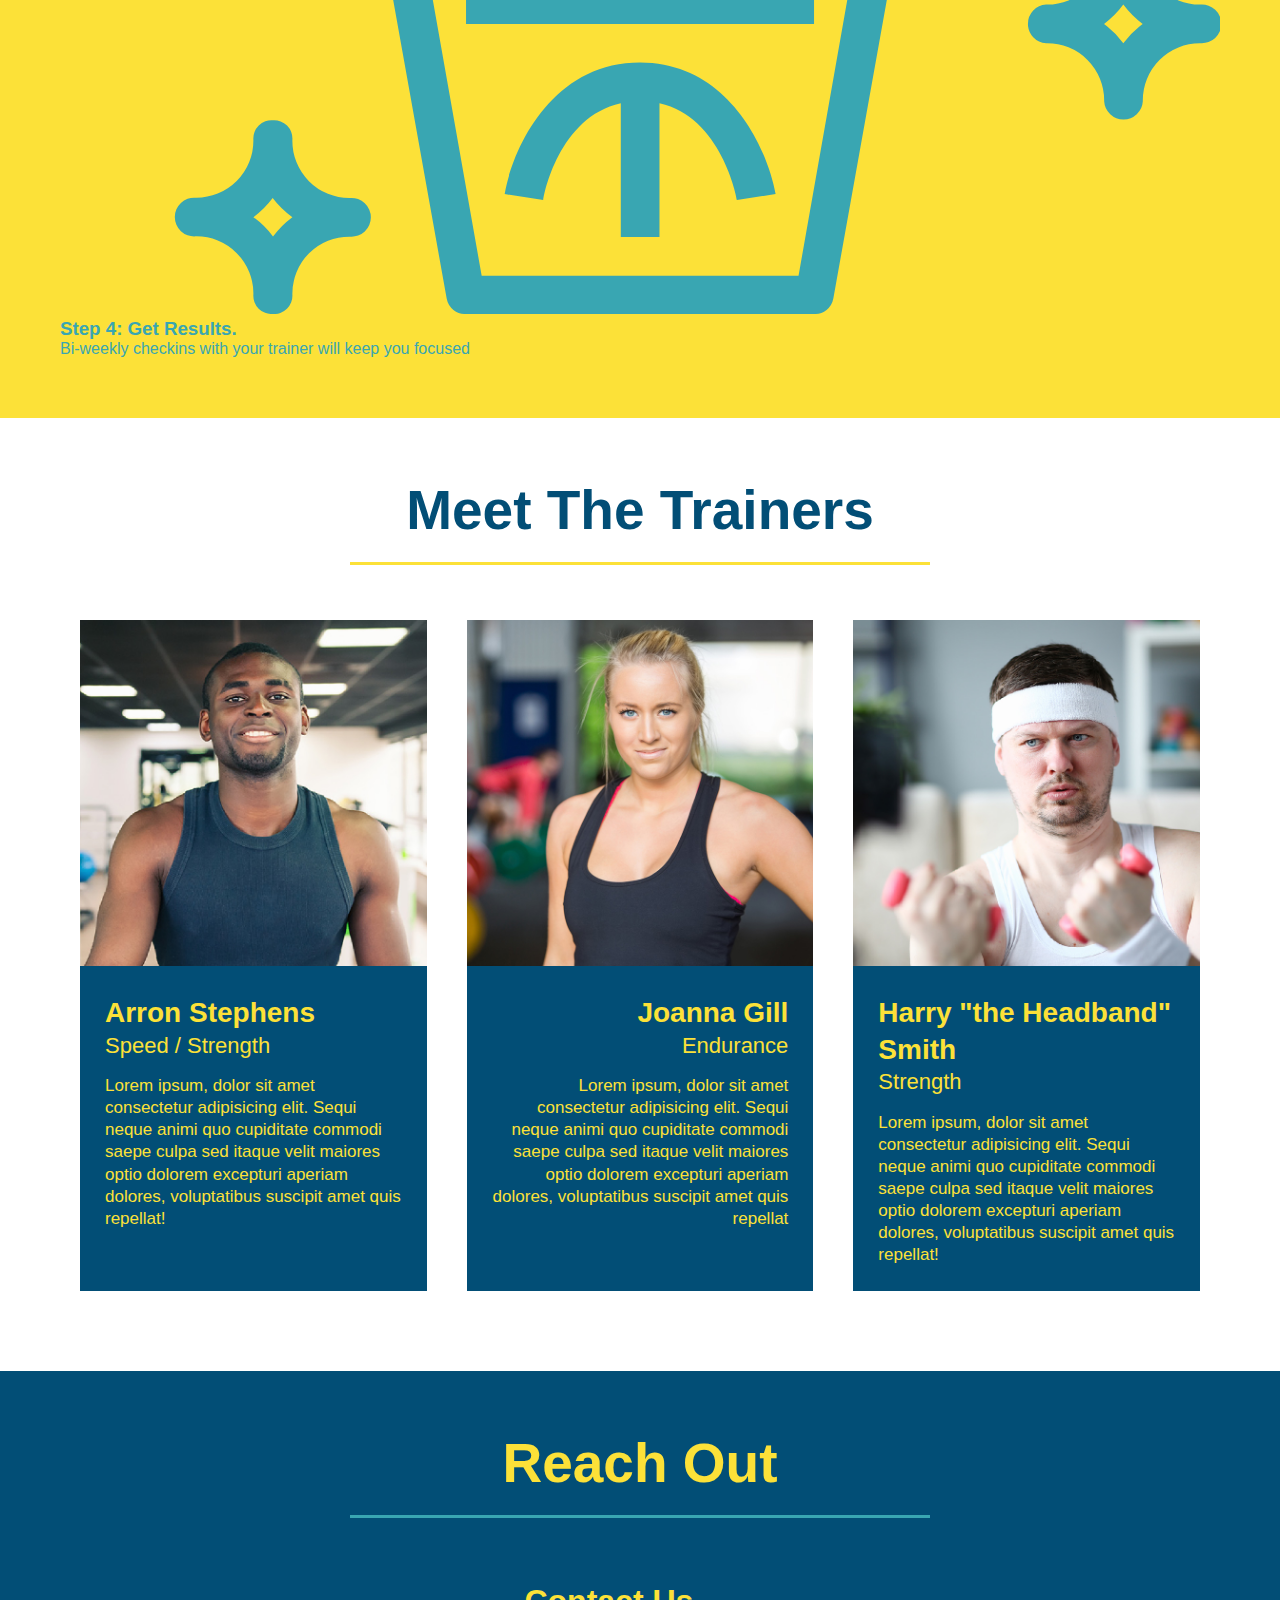
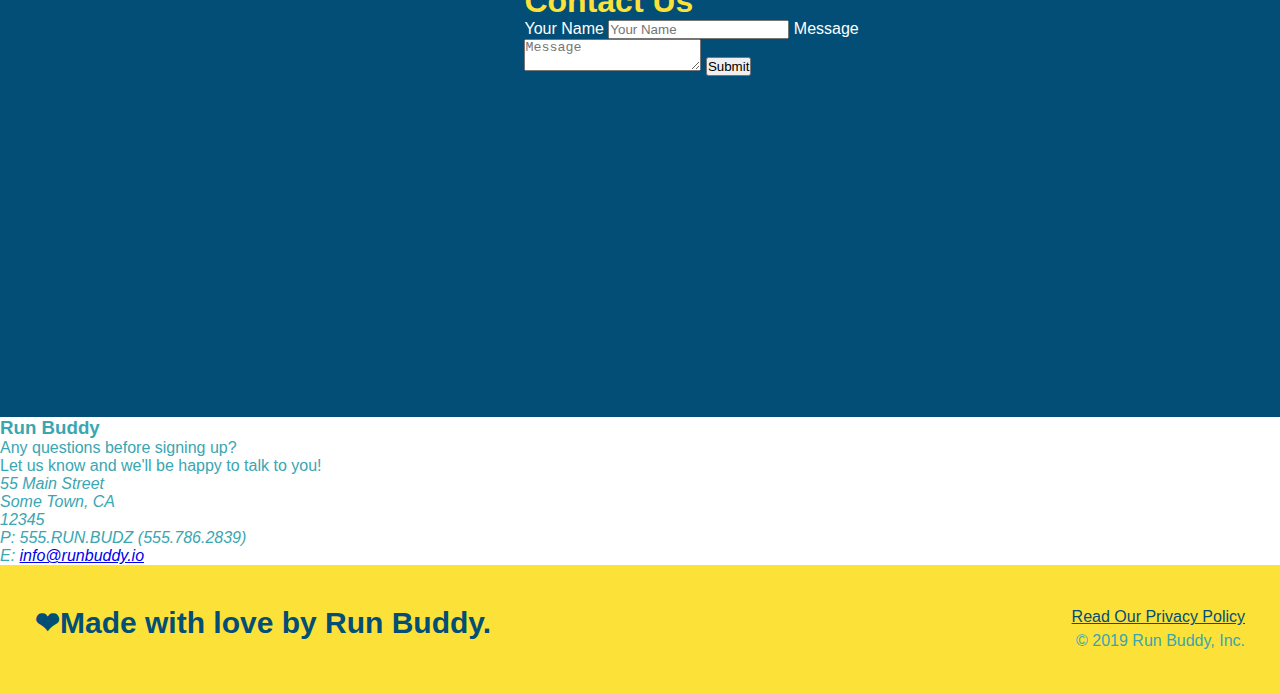
==== commit eefd5501: "add flexbox to the trainers" ====
--- a/index.html
+++ b/index.html
@@ -181,51 +181,51 @@
 
     <!-- "meet the trainers" section -->
 
-    <section id="your-trainers" class="trainers">
+    <section id="your-trainers">
         <div class="flex-row">
             <h2 class="section-title primary-border">
                 Meet The Trainers
             </h2>
         </div>
 
-    <article class="trainer">
-        <img src="./assets/images/trainer-1.jpg" alt="Arron Stephens in his workout clothes, ready to pump iron" />
-        <div class="trainer-bio">
-            <h3 class="trainer-name">Arron Stephens</h3>
-            <h4 class="trainer-role">Speed / Strength</h4>
-            <p>
+    <div class="trainers">
+        <article class="trainer">
+            <img src="./assets/images/trainer-1.jpg" alt="Arron Stephens in his workout clothes, ready to pump iron" />
+            <div class="trainer-bio">
+              <h3 class="trainer-name">Arron Stephens</h3>
+              <h4 class="trainer-role">Speed / Strength</h4>
+              <p>
                 Lorem ipsum, dolor sit amet consectetur adipisicing elit. Sequi neque animi quo cupiditate commodi saepe culpa sed
                 itaque velit maiores optio dolorem excepturi aperiam dolores, voluptatibus suscipit amet quis repellat!
-            </p>
-        </div>
-    </article>
-      
-
-    <article class="trainer">
-        <div class="trainer-bio text-right">
-            <h3>Joanna Gill</h3>
-            <h4>Endurance</h4>
-            <p>
-                Lorem ipsum, dolor sit amet consectetur adipisicing elit. Sequi neque animi quo cupiditate commodi saepe culpa sed
-                itaque velit maiores optio dolorem excepturi aperiam dolores, voluptatibus suscipit amet quis repellat!
-            </p>
-        </div>
-        <img src="./assets/images/trainer-2.jpg" alt="Joanna Gill cooling off after a workout" />
-    </article>
-
-    <article class="trainer">
-        <img src="./assets/images/trainer-3.jpg" alt="Harry Smith wearing a headband and comically small pink weights" />
-        <div class="trainer-bio text-left">
-            <h3>Harry "the Headband" Smith</h3>
-            <h4>Strength</h4>
-            <p>
-                Lorem ipsum, dolor sit amet consectetur adipisicing elit. Sequi neque animi quo cupiditate commodi saepe culpa sed
-                itaque velit maiores optio dolorem excepturi aperiam dolores, voluptatibus suscipit amet quis repellat!
-            </p>
-        </div>
-    </article>
-    
-    </section>
+              </p>
+            </div>
+          </article>
+          
+        <article class="trainer">
+            <img src="./assets/images/trainer-2.jpg" alt="Joanna Gill cooling off after a workout" />
+            <div class="trainer-bio text-right">
+                <h3 class="trainer-name">Joanna Gill</h3>
+                <h4 class="trainer-role">Endurance</h4>
+                <p>
+                    Lorem ipsum, dolor sit amet consectetur adipisicing elit. Sequi neque animi quo cupiditate commodi saepe culpa sed
+                    itaque velit maiores optio dolorem excepturi aperiam dolores, voluptatibus suscipit amet quis repellat
+                </p>
+            </div>
+        </article>
+
+        <article class="trainer">
+            <img src="./assets/images/trainer-3.jpg" alt="Harry Smith wearing a headband and comically small pink weights" />
+            <div class="trainer-bio text-left">
+                <h3 class="trainer-name">Harry "the Headband" Smith</h3>
+                <h4 class="trainer-role">Strength</h4>
+                <p>
+                    Lorem ipsum, dolor sit amet consectetur adipisicing elit. Sequi neque animi quo cupiditate commodi saepe culpa sed
+                    itaque velit maiores optio dolorem excepturi aperiam dolores, voluptatibus suscipit amet quis repellat!
+                </p>
+            </div>
+        </article>
+    </div>
+</section>
 
     <!-- "reach out" section -->
 
--- a/assets/css/style.css
+++ b/assets/css/style.css
@@ -223,26 +223,26 @@
 }
 
 .trainers {
-  
+  width: 100%;
+  margin: 0 auto;
+  display: flex;
+  flex-wrap: wrap;
+  justify-content: space-around;
 }
 
 .trainer {
-  width: 900px;
-  margin: 0 auto 30px auto;
+  margin: 20px;
   background: #024e76;
   color: #fce138;
-  overflow: auto;
+  flex: 1;
 }
 
 .trainer img {
-  width: 35%;
-  float: left;
+  width: 100%;
 }
 
 .trainer-bio {
-  padding: 35px;
-  float: left;
-  width: 65%;
+  padding: 25px;
   line-height: 1.3;
 }
 
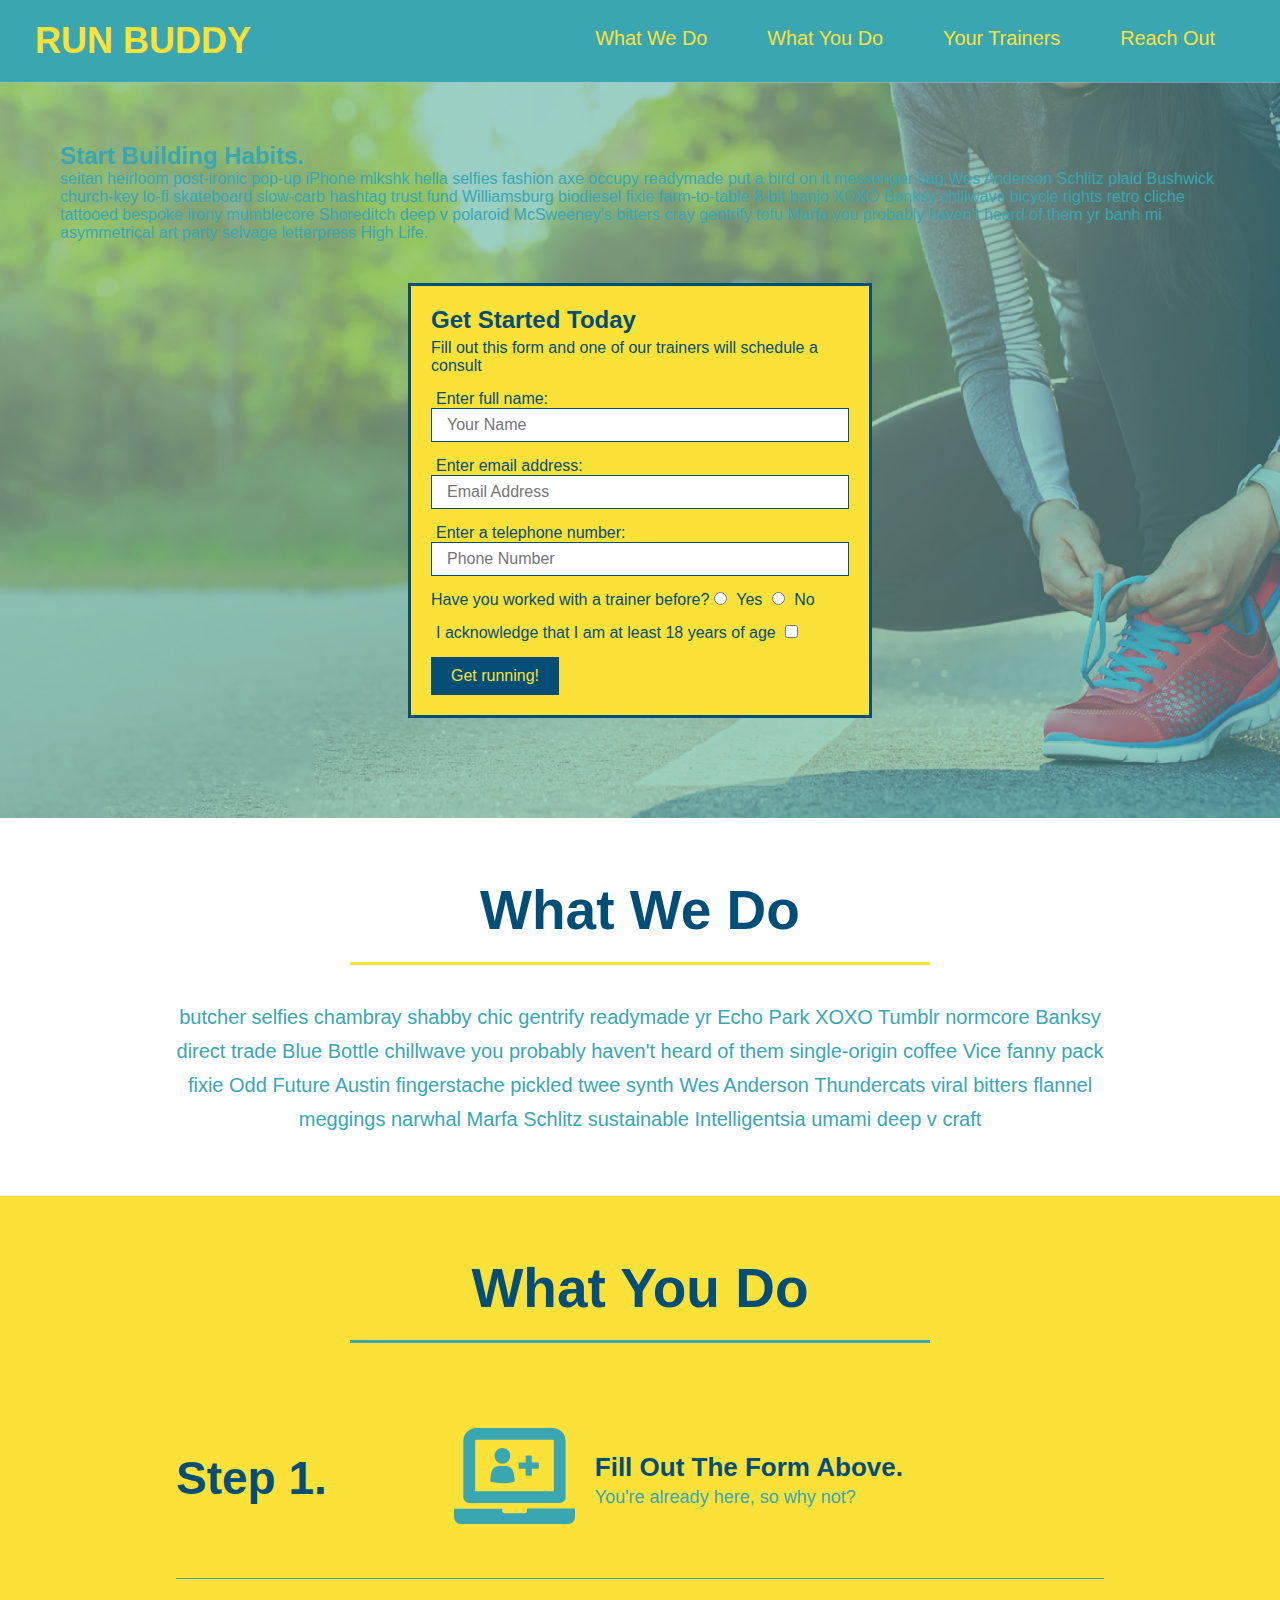
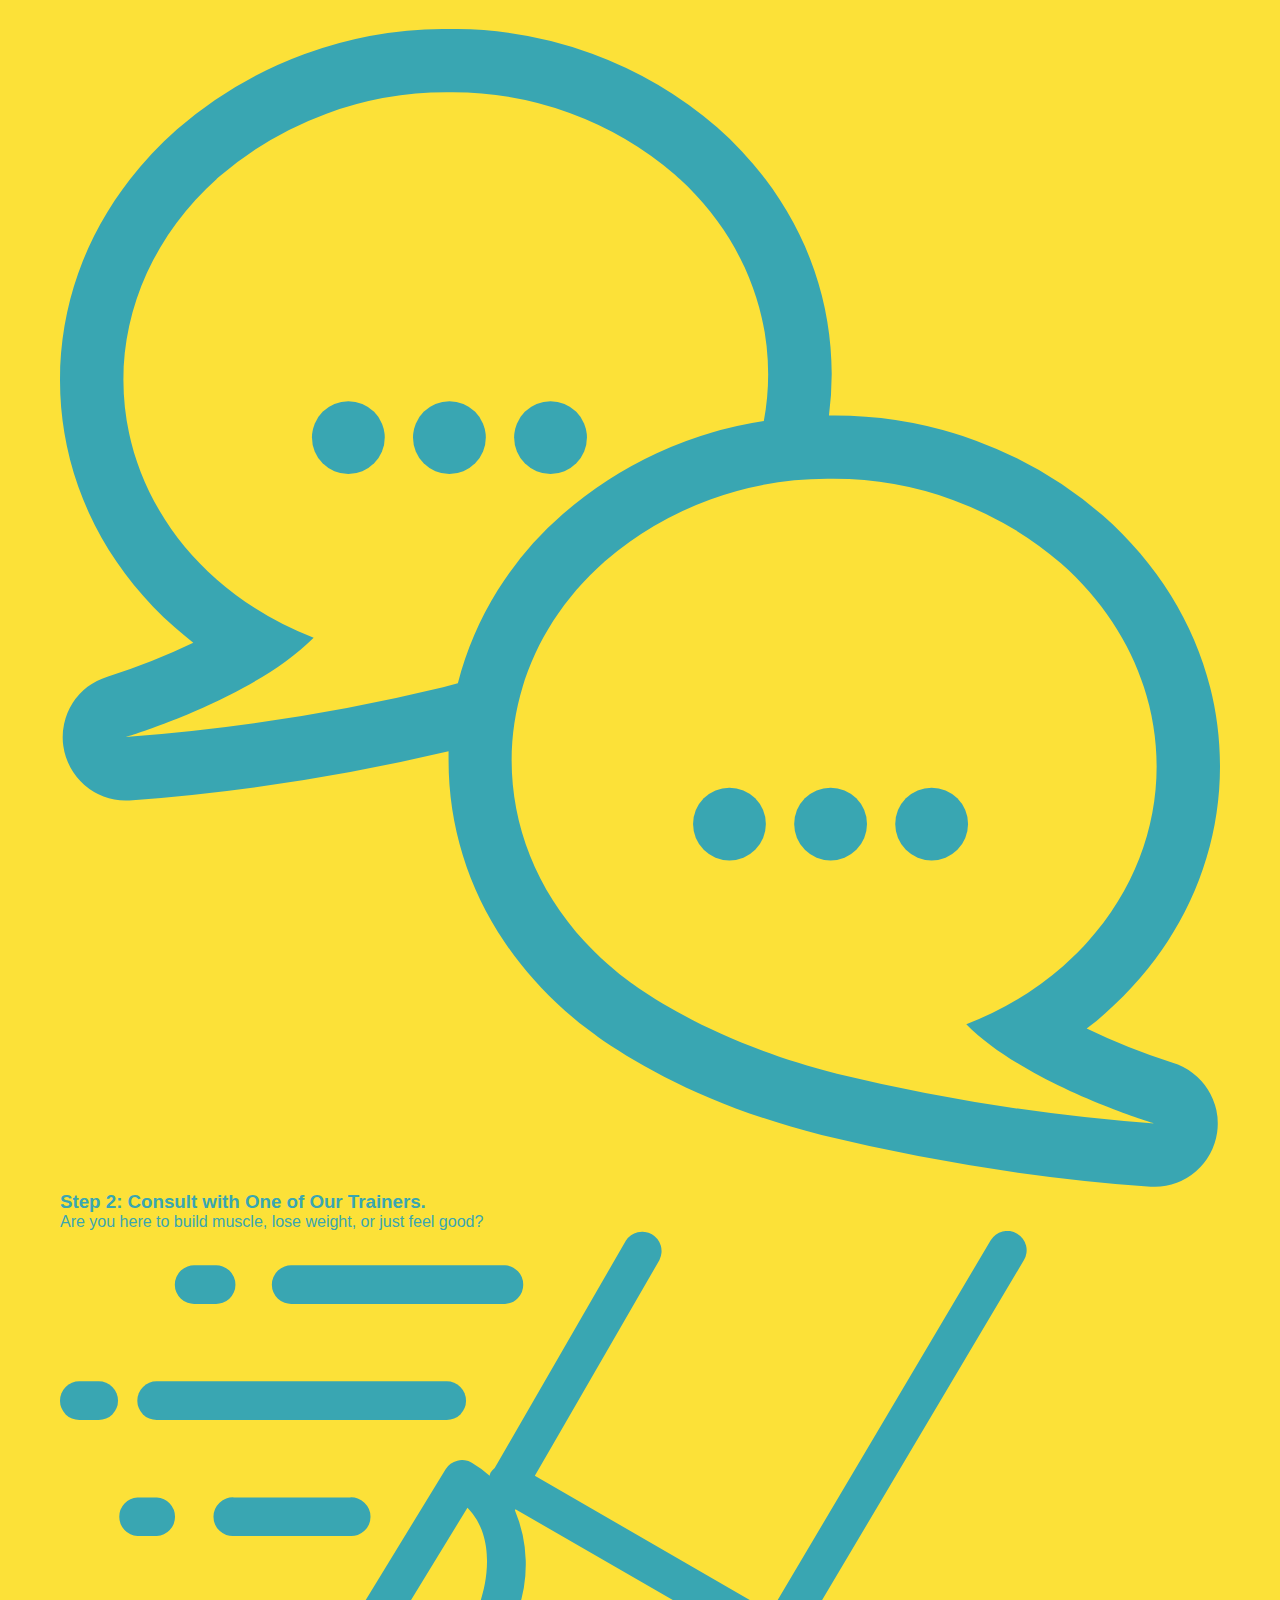
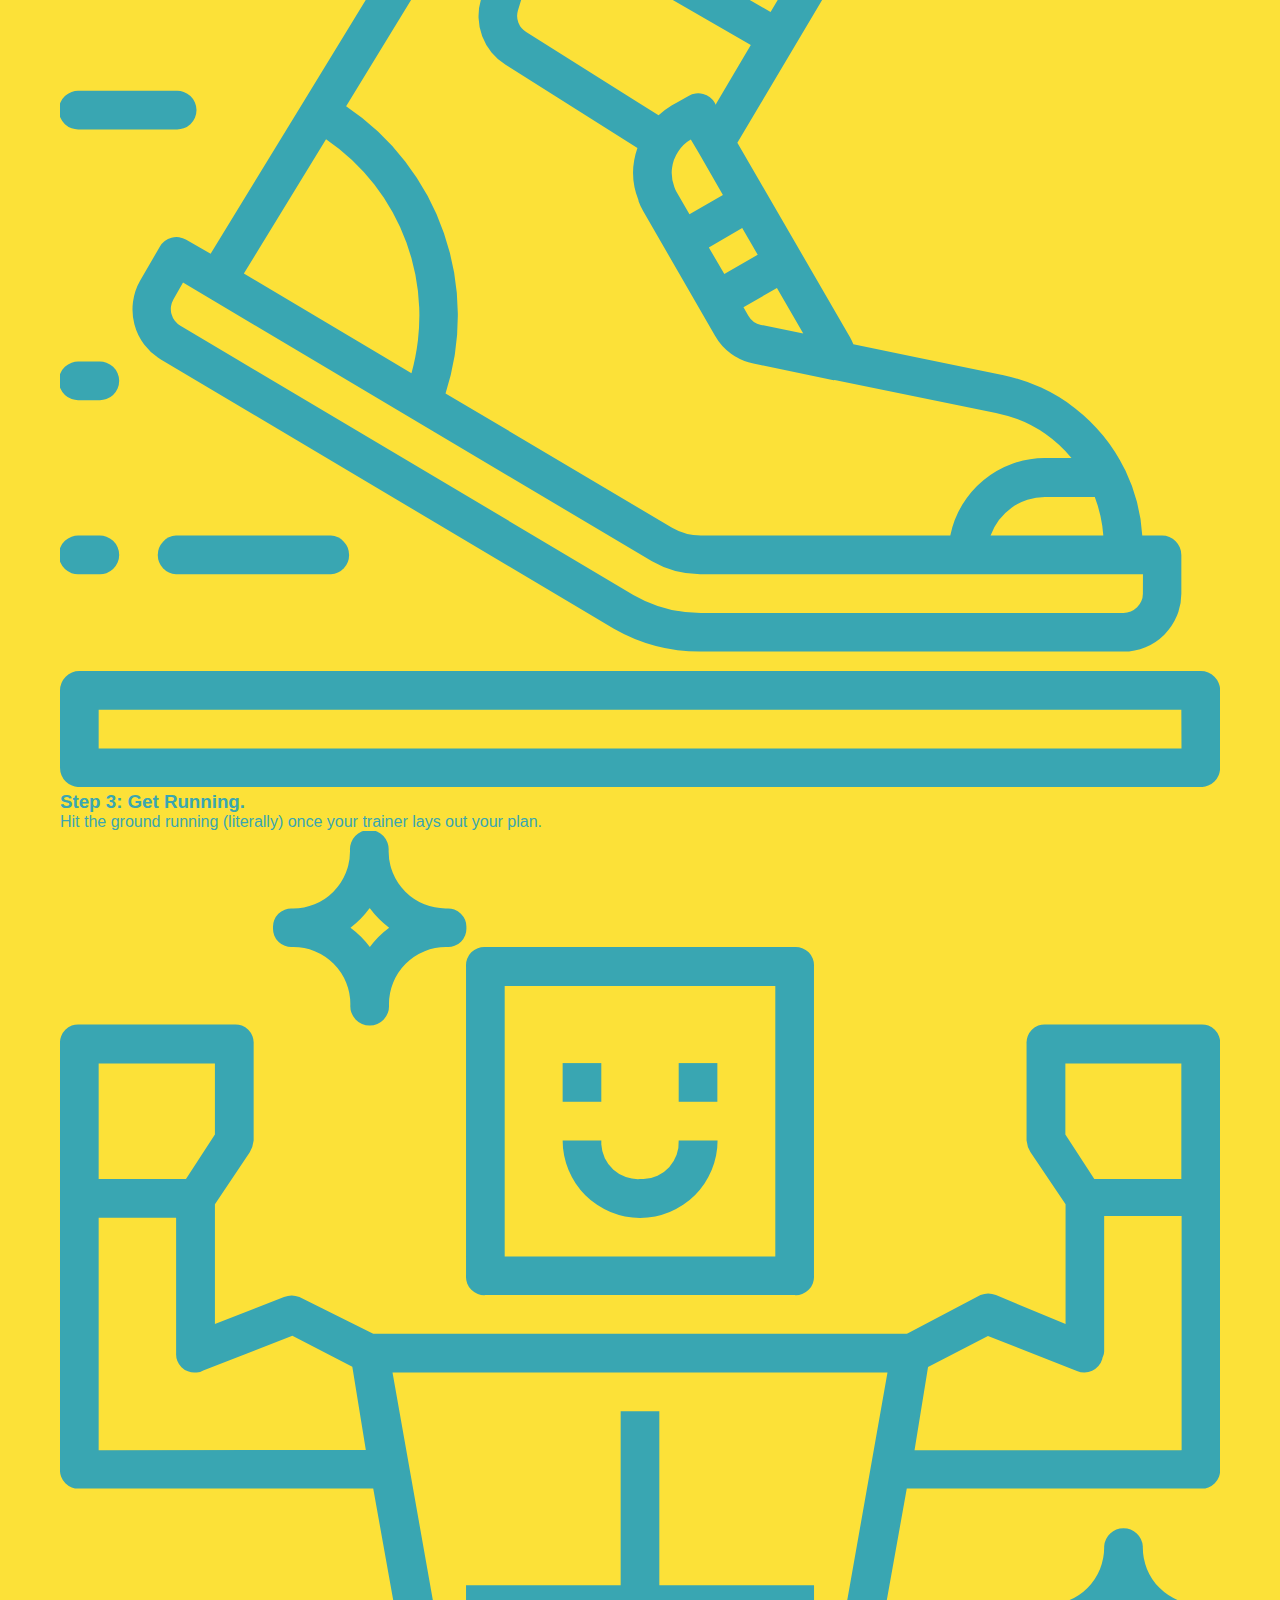
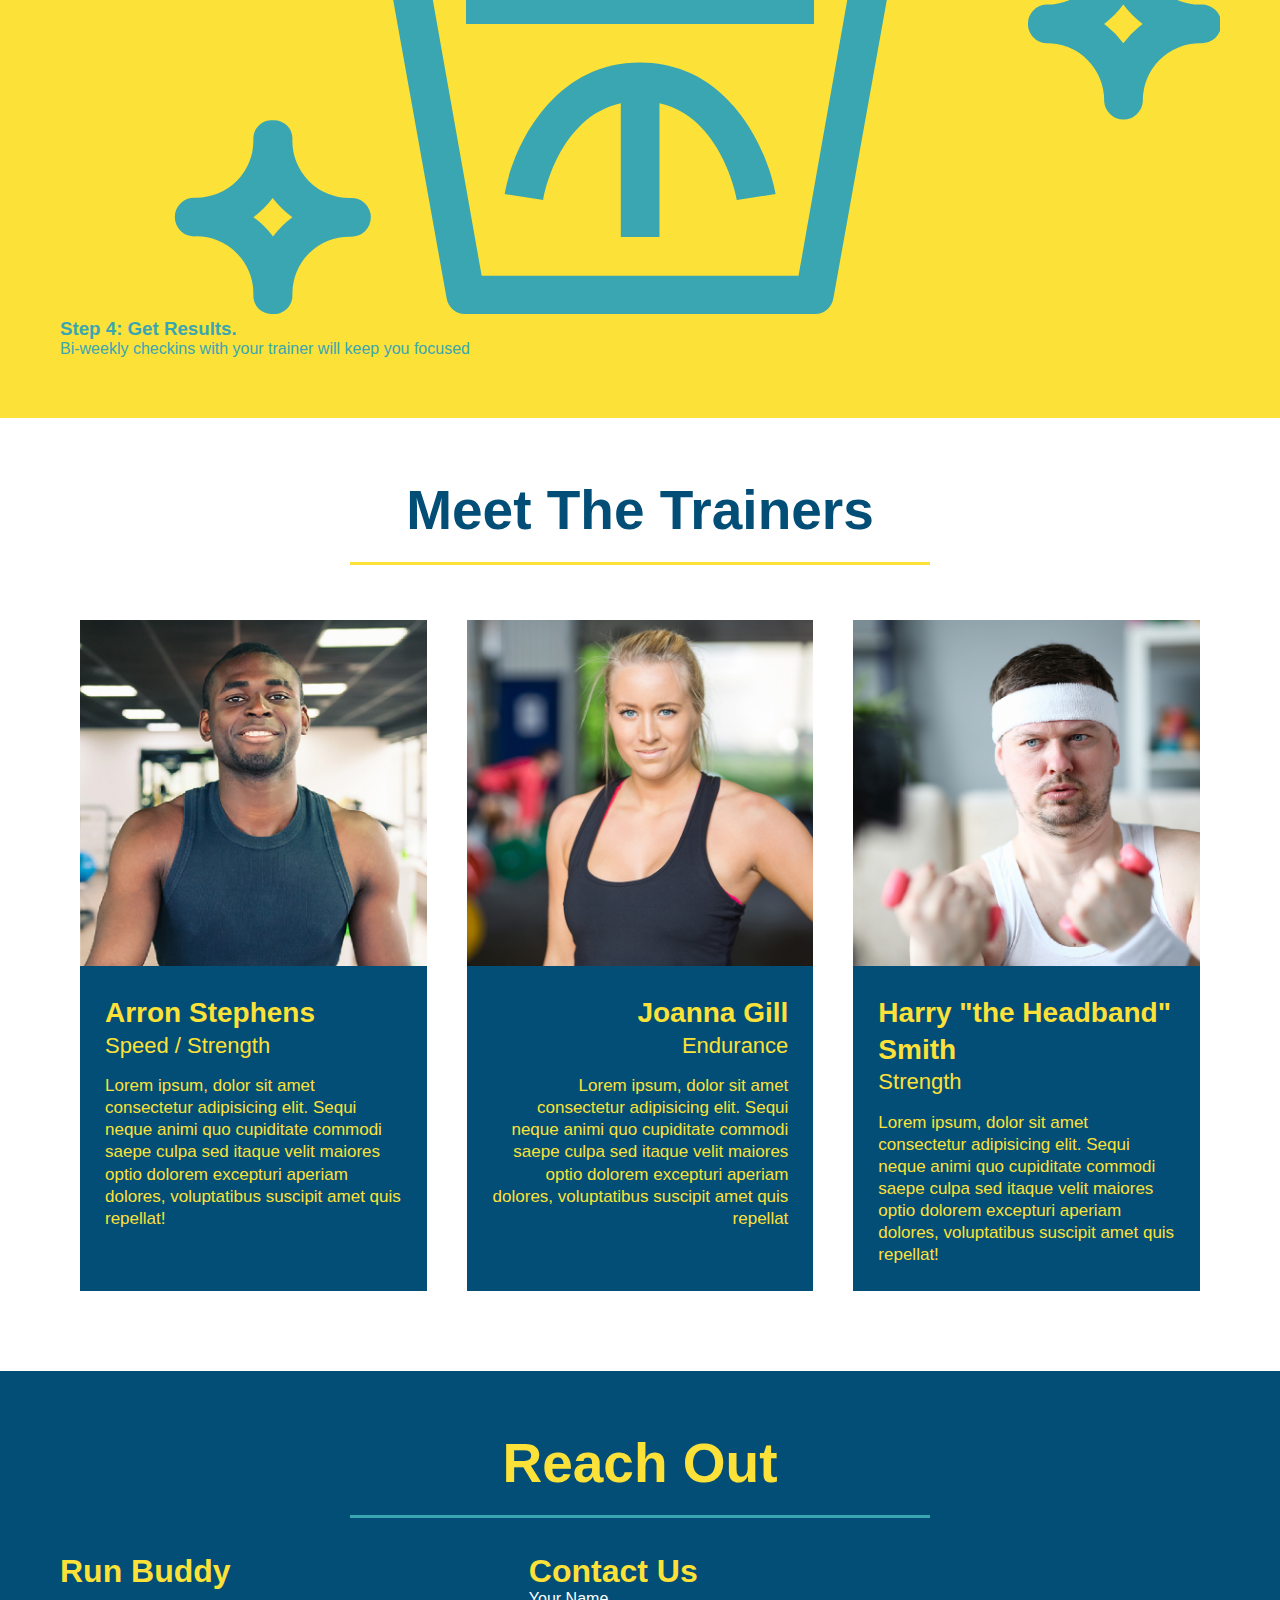
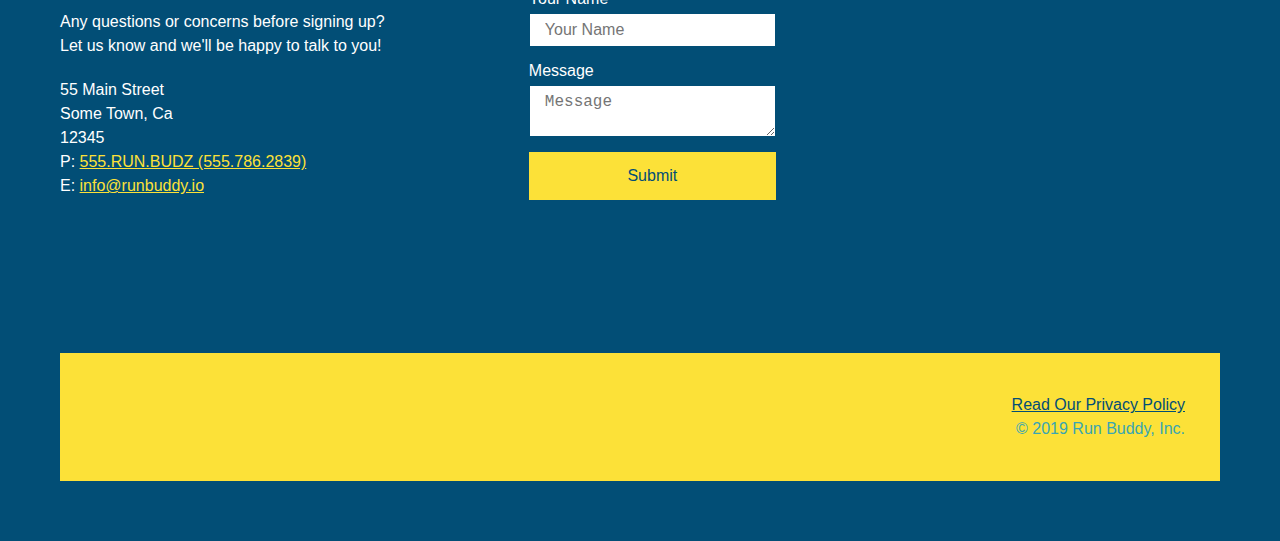
==== commit 1df46f02: "finished project" ====
--- a/index.html
+++ b/index.html
@@ -236,61 +236,56 @@
             </h2>
         </div>
         <div class="contact-info">
-            <iframe src="https://www.google.com/maps/embed?pb=!1m18!1m12!1m3!1d3223.7990397833446!2d-80.24461818545781!3d36.09838651458939!2m3!1f0!2f0!3f0!3m2!1i1024!2i768!4f13.1!3m3!1m2!1s0x8853ae5cbabc21ed%3A0x4b392bef4247bd8a!2s301%20N%20Church%20St%2C%20Winston-Salem%2C%20NC%2027101!5e0!3m2!1sen!2sus!4v1651466204344!5m2!1sen!2sus" 
-            width="400" 
-            height="400" 
-            style="border:0;" 
-            allowfullscreen="" 
-            loading="lazy">
-            </iframe>
+            <div>
+              <h3>Run Buddy</h3>
+              <p>
+                Any questions or concerns before signing up?
+                <br />
+                Let us know and we'll be happy to talk to you!
+              </p>
+          
+              <address>
+                55 Main Street <br />
+                Some Town, Ca <br />
+                12345 <br />
+                P: <a href="tel:555.786.2839">555.RUN.BUDZ (555.786.2839)</a><br />
+                E: <a href="mailto://info@runbuddy.io">info@runbuddy.io</a>
+              </address>
+          
+            </div>
+          
             <div class="contact-form">
-                <h3>Contact Us</h3>
-                <form>
-                   <label for="contact-name">Your Name</label>
-                   <input type="text" id="contact-name" placeholder="Your Name" />
-              
-                   <label for="contact-message">Message</label>
-                   <textarea id="contact-message" placeholder="Message"></textarea>
-              
-                   <button type="submit">Submit</button>
-                  </form>
-              </div>
-        </div> 
-
-        </h2>
-    
-    </section>
+              <h3>Contact Us</h3>
+              <form>
+                <label for="contact-name">Your Name</label>
+                <input type="text" id="contact-name" placeholder="Your Name" />
+          
+                <label for="contact-message">Message</label>
+                <textarea id="contact-message" placeholder="Message"></textarea>
+          
+                <button type="submit">Submit</button>
+              </form>
+            </div>
+          
+            <iframe
+              src="https://www.google.com/maps/embed?pb=!1m14!1m12!1m3!1d12182.30520634488!2d-74.0652613!3d40.2407219!2m3!1f0!2f0!3f0!3m2!1i1024!2i768!4f13.1!5e0!3m2!1sen!2sus!4v1561060983193!5m2!1sen!2sus"
+              frameborder="0" style="border:0" allowfullscreen></iframe>
+          
+          </div>
+<!-- footer -->
+
+<footer>
+
+    <h2>❤Made with love by Run Buddy.</h2>
 
     <div>
-        <h3>Run Buddy</h3>
-        <p>
-            Any questions before signing up?
-            <br />
-            Let us know and we'll be happy to talk to you!
-        </p>
-        <address>
-            55 Main Street <br/>
-            Some Town, CA <br />
-            12345<br />
-            P: 555.RUN.BUDZ (555.786.2839) <br />
-            E: <a href="mailto:info@runbuddy.io">info@runbuddy.io</a>
-        </address>
+
+        <a href="./privacy-policy.html">Read Our Privacy Policy</a><br />
+
+        &copy; 2019 Run Buddy, Inc.
+    
     </div>
 
-<!-- footer -->
-
-<footer>
-
-    <h2>❤Made with love by Run Buddy.</h2>
-
-    <div>
-
-        <a href="./privacy-policy.html">Read Our Privacy Policy</a><br />
-
-        &copy; 2019 Run Buddy, Inc.
-    
-    </div>
-
 </footer>
 
     </body>
--- a/assets/css/style.css
+++ b/assets/css/style.css
@@ -279,16 +279,10 @@
 }
 
 .contact-info iframe {
-  width: 400px;
   height: 400px;
 }
 
 .contact-info div {
-  width: 410px;
-  display: inline-block;
-  vertical-align: top;
-  text-align: left;
-  margin: 30px 0 0 60px;
   color: white;
 }
 
@@ -301,7 +295,7 @@
 .contact-info address {
   margin: 20px 0;
   line-height: 1.5;
-  font-size: 20px;
+  font-size: 16px;
   font-style: normal;
 }
 
@@ -309,6 +303,34 @@
   color: #fce138;
 }
 
+.contact-info {
+  display: flex;
+  justify-content: space-between;
+  flex-wrap: wrap;
+}
+
+.contact-form input, 
+.contact-form textarea {
+  border: 1px solid #024e76;
+  display: block;
+  padding: 7px 15px;
+  font-size: 16px;
+  color: #024e76;
+  width: 100%;
+  margin-bottom: 15px;
+  margin-top: 5px;
+}
+
+.contact-form button {
+  width: 100%;
+  border: none;
+  background: #fce138;
+  color: #024e76;
+  text-align: center;
+  padding: 15px 0;
+  font-size: 16px;
+}
+
 .flex-row {
   display: flex;
 }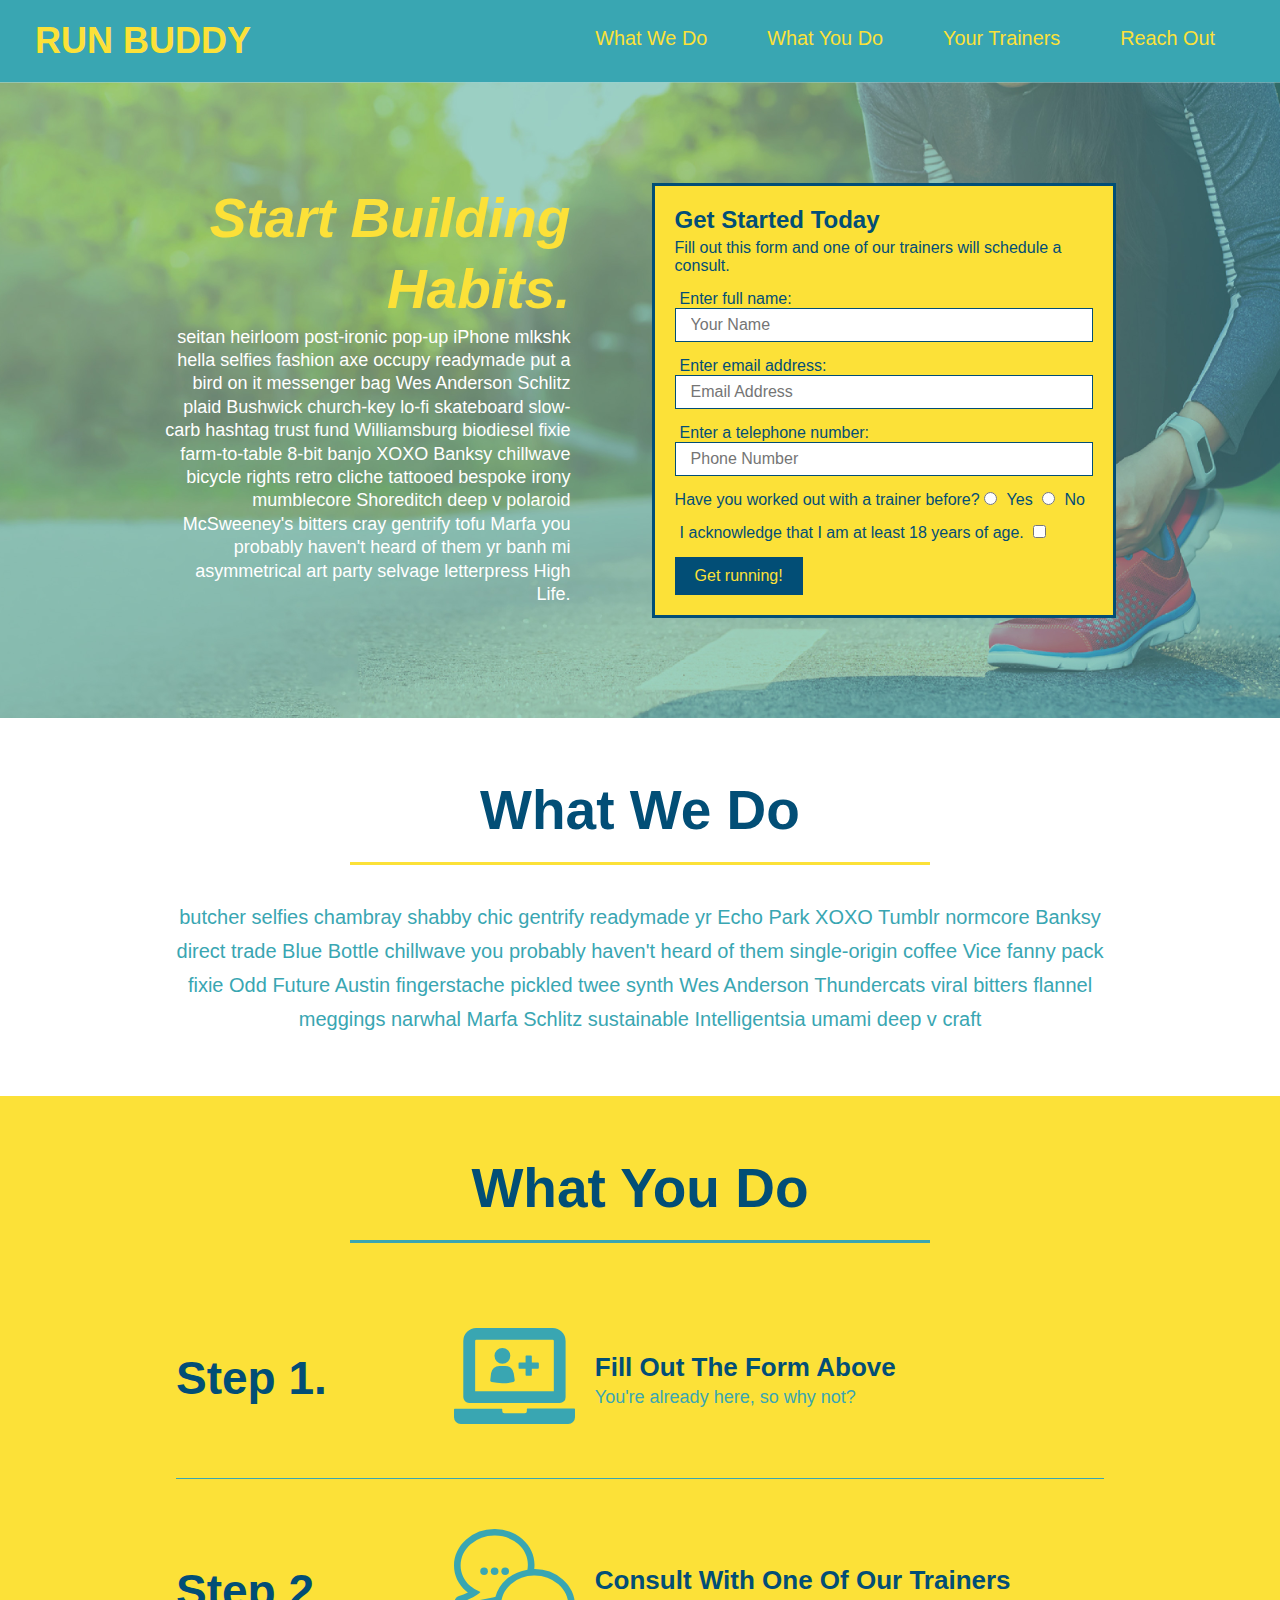
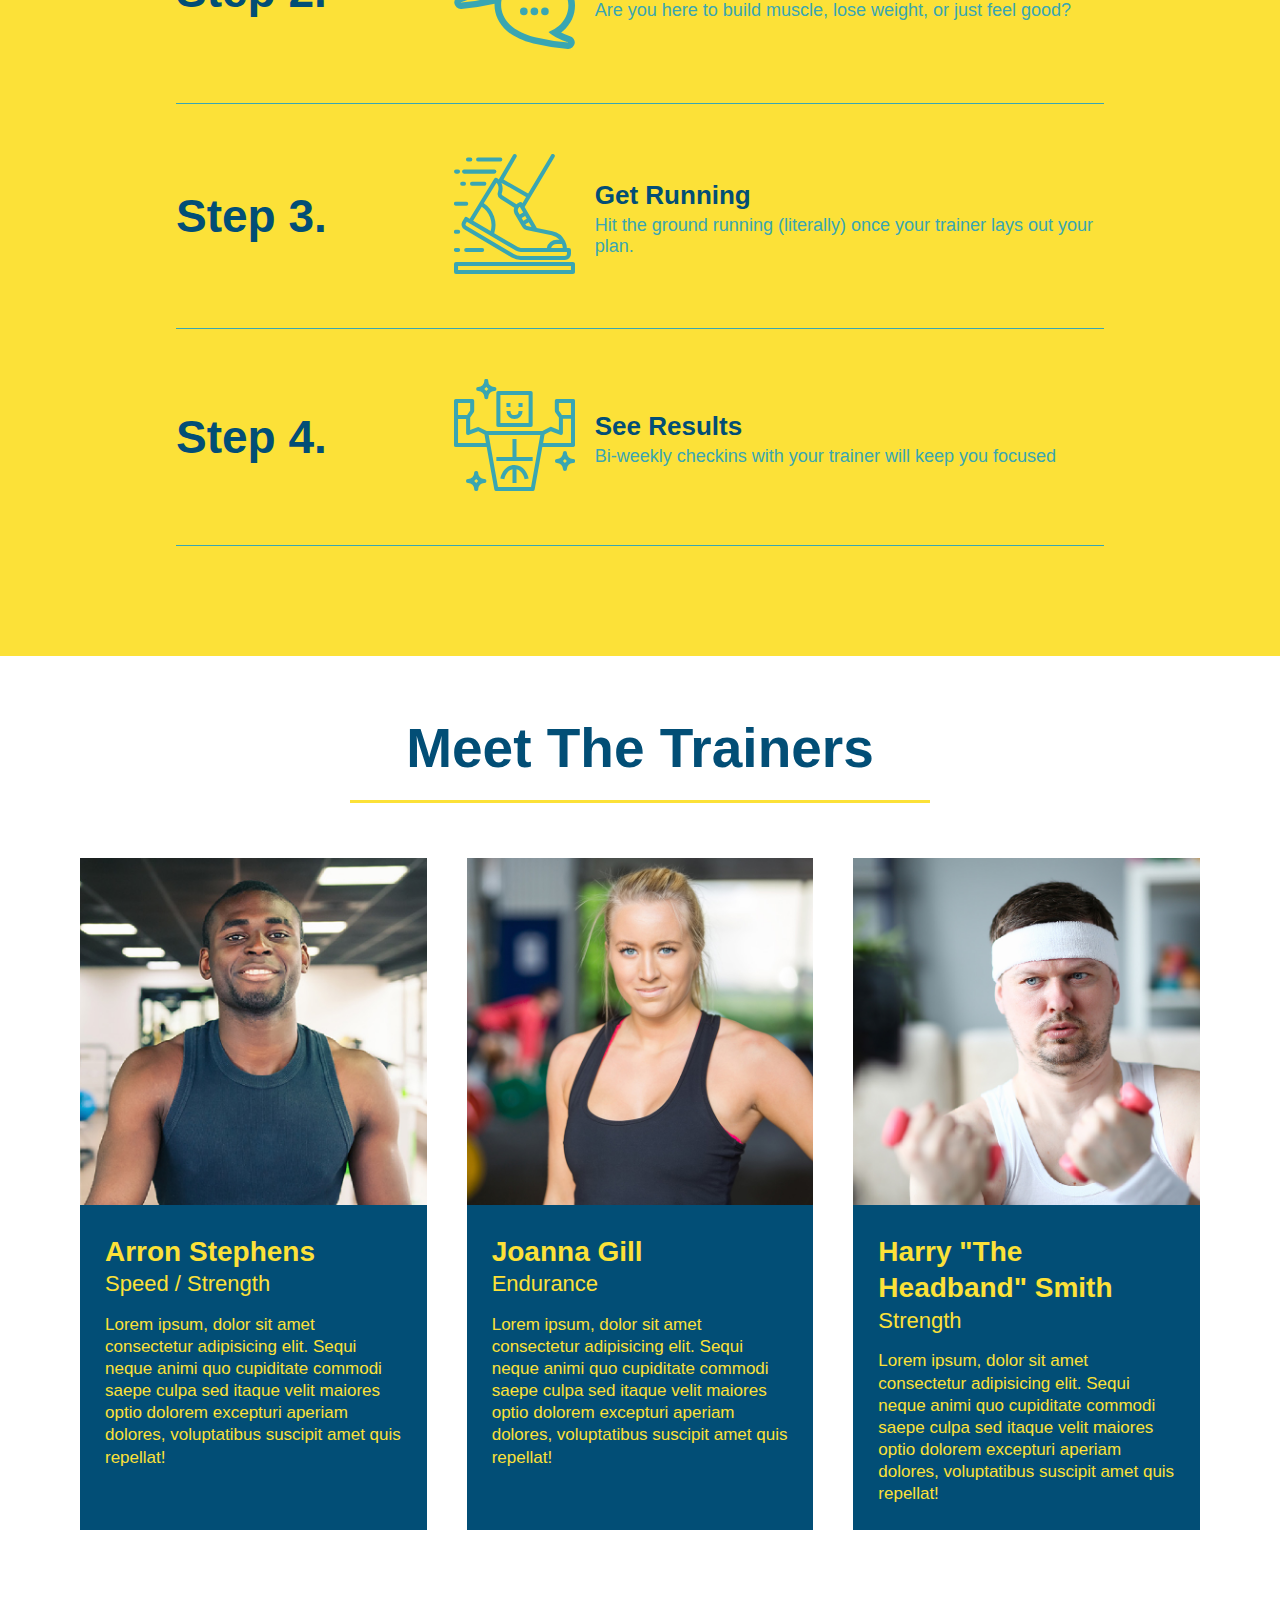
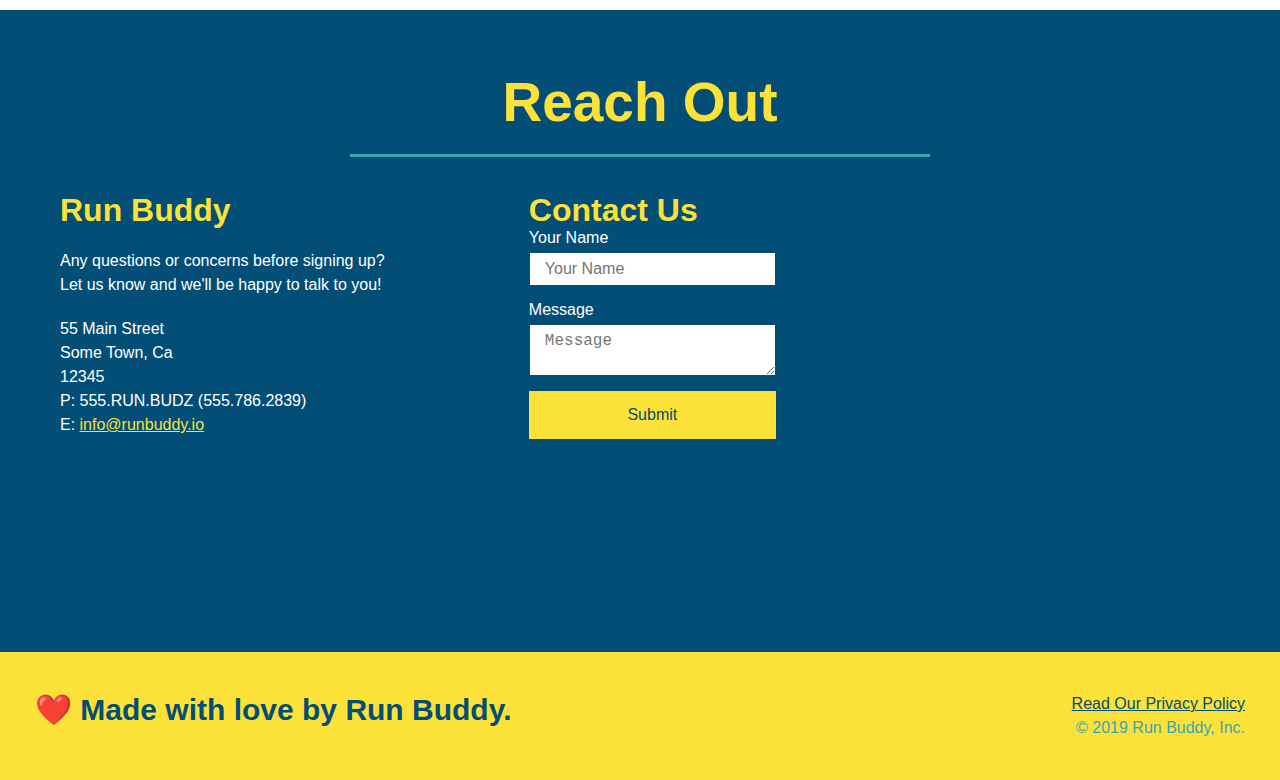
==== commit 46afbcb1: "finished run buddy" ====
--- a/index.html
+++ b/index.html
@@ -1,293 +1,248 @@
 <!DOCTYPE html>
-
 <html lang="en">
-    
-    <head>
-
-    <link rel="stylesheet" href="./assets/css/style.css" />
-    
+  <head>
     <meta charset="UTF-8" />
-    
+    <link rel="stylesheet" href="./assets/css/style.css">
     <title>Run Buddy</title>
-    
-    </head>
-
-    <body>
-        
-        <!-- navigation -->
-
-        <header>
-
-            <h1>
-            
-                <a href="/">RUN BUDDY</a>
-            
-            </h1>
-
-            <nav>
-
-        <!-- Unordered list element -->
-
-                <ul>
-
-            <!-- List item element -->
-            
-                    <li>
-
-                <!-- Anchor element -->
-
-                        <a href="#what-we-do">What We Do</a>
-            
-                    </li>
-
-                    <li>
-
-                        <a href="#what-you-do">What You Do</a>
-
-                    </li>
-
-                    <li>
-
-                        <a href="#your-trainers">Your Trainers</a>
-            
-                    </li>
-
-                    <li>
-
-                        <a href="#reach-out">Reach Out</a>
-
-                    </li>        
-        
-            </ul>
-            
-        </nav>
-        
+  </head>
+  <body>
+    <!-- navigation tags - block level element -->
+    <header>
+      <h1>
+        <a href="/">RUN BUDDY</a>
+      </h1>
+      <nav>
+        <ul>
+          <li>
+            <a href="#what-we-do">What We Do</a>
+          </li>
+          <li>
+            <a href="#what-you-do">What You Do</a>
+          </li>
+          <li>
+            <a href="#your-trainers">Your Trainers</a>
+          </li>
+          <li>
+            <a href="#reach-out">Reach Out</a>
+          </li>
+          
+        </ul>
+      </nav>
     </header>
+    <!-- end navigation -->
 
     <!-- hero/jumbotron -->
-    
     <section class="hero">
-        <div>
-            <h2>Start Building Habits.</h2>
-            <p>
-                seitan heirloom post-ironic pop-up iPhone mlkshk hella selfies fashion axe occupy readymade put a bird on it messenger bag Wes Anderson Schlitz plaid Bushwick church-key lo-fi skateboard slow-carb hashtag trust fund Williamsburg biodiesel fixie farm-to-table 8-bit banjo XOXO Banksy chillwave bicycle rights retro cliche tattooed bespoke irony mumblecore Shoreditch deep v polaroid McSweeney's bitters cray gentrify tofu Marfa you probably haven't heard of them yr banh mi asymmetrical art party selvage letterpress High Life.
-            </p>
-        </div>
-
-        <div class="hero-form">
-
-            <h3>Get Started Today</h3>
-
-            <p>Fill out this form and one of our trainers will schedule a consult</p>
-        
-        <!-- Add form element -->
-        
-    <form>
-
-            <label for="name">Enter full name:</label>
-            <input type="text" placeholder="Your Name" name="name" id="name" class="form-input">
-            
-            <label for="email address">Enter email address:</label>
-            <input type="email" placeholder="Email Address" name="email" id="email" class="form-input">
-
-            <label for="phone number">Enter a telephone number:</label>
-            <input type="tel" placeholder="Phone Number" name="phone" id="phone" class="form-input">
-
-            <p>
-
-                Have you worked with a trainer before?
-
-                <input type="radio" name="trainer-confirm" id="trainer-yes" />
-                <label for="trainer-yes">Yes</label>
-                <input type="radio" name="trainer-confirm" id="trainer-no" />
-                <label for="trainer-no">No</label>
-                
-            </p>
-
-            <p>
-                <label for="checkbox" >
-                I acknowledge that I am at least 18 years of age
-                </label>
-                <input type="checkbox" name="age-confirm" id="checkbox">
-            </p>
-
-            <button type="submit">
-                Get running!
-            </button>
-
+      <div class="hero-cta">
+        <h2>Start Building Habits.</h2>
+        <p>
+          seitan heirloom post-ironic pop-up iPhone mlkshk hella selfies fashion axe occupy readymade put a bird on it
+          messenger bag Wes Anderson Schlitz plaid Bushwick church-key lo-fi skateboard slow-carb hashtag trust fund
+          Williamsburg biodiesel fixie farm-to-table 8-bit banjo XOXO Banksy chillwave bicycle rights retro cliche
+          tattooed bespoke irony mumblecore Shoreditch deep v polaroid McSweeney's bitters cray gentrify tofu Marfa you
+          probably haven't heard of them yr banh mi asymmetrical art party selvage letterpress High Life.
+        </p>
+      </div>
+
+      <div class="hero-form">
+        <h3>Get Started Today</h3>
+        <p>Fill out this form and one of our trainers will schedule a consult.</p>
+        <form>
+          <label for="name">Enter full name:</label>
+          <input type="text" placeholder="Your Name" id="name" name="name" class="form-input" />
+          <label for="email">Enter email address:</label>
+          <input type="email" placeholder="Email Address" id="email" name="email" class="form-input" />
+          <label for="phone">Enter a telephone number:</label>
+          <input type="tel" placeholder="Phone Number" name="phone" id="phone" class="form-input" />
+          <p>
+            Have you worked out with a trainer before? 
+            <input type="radio" name="trainer-confirm" id="trainer-yes" />
+            <label for="trainer-yes">Yes</label>
+            <input type="radio" name="trainer-confirm" id="trainer-no"/>
+            <label for="trainer-no">No</label>
+          </p>
+          <p>
+            <label for="checkbox">
+              I acknowledge that I am at least 18 years of age.
+            </label>
+            <input type="checkbox" name="checkpoint1" id="checkbox" />
+          </p>
+          <button type="submit">
+            Get running!
+          </button>
         </form>
-        
-        </div>
-
-    </section>
-    
-        <!-- "what we do" section -->
-    
+      </div>
+    </section>
+    <!-- end header -->
+
+    <!-- "what we do" start - <section> -->
     <section id="what-we-do" class="intro">
-        <div class="flex-row">
-            <h2 class="section-title primary-border">
-              What We Do
-            </h2>
-        </div>
-        <div class="flex-row">
-            <p>
-              butcher selfies chambray shabby chic gentrify readymade yr Echo Park XOXO Tumblr normcore Banksy direct trade Blue Bottle chillwave you probably haven't heard of them single-origin coffee Vice fanny pack fixie Odd Future Austin fingerstache pickled twee synth Wes Anderson Thundercats viral bitters flannel meggings narwhal Marfa Schlitz sustainable Intelligentsia umami deep v craft
-            </p>
-        </div>
-    
-    </section>
-    
-    <!-- "what you do" section -->
-
+      <div class="flex-row">
+        <h2 class="section-title primary-border">
+          What We Do
+        </h2>
+      </div>
+      <div class="flex-row">
+        <p>
+          butcher selfies chambray shabby chic gentrify readymade yr Echo Park XOXO Tumblr normcore Banksy direct trade  Blue Bottle chillwave you probably haven't heard of them single-origin coffee Vice fanny pack fixie Odd Future Austin fingerstache pickled twee synth Wes Anderson Thundercats viral bitters flannel meggings narwhal Marfa Schlitz sustainable Intelligentsia umami deep v craft
+        </p>
+      </div>
+    </section>
+    <!-- end "what we do" -->
+
+    <!-- "what you do" start -->
     <section id="what-you-do" class="steps">
-        <div class="flex-row">
-            <h2 class="section-title secondary-border">
-              What You Do
-            </h2>
-          </div>
-
-          <div class="step">
-            <h3>Step 1.</h3>
-            <div class="step-info">
-                <div class="step-img">
-                    <img src="./assets/images/step-1.svg" alt="" />
-                </div>
-                <div class="step-text">
-                    <h4>Fill Out The Form Above.</h4>
-                    <p>You're already here, so why not?</p>
-                </div>
-            </div>
-          </div>
-
-        <div>
-            <img src="./assets/images/step-2.svg" alt="">
-            <h3>Step 2: <span>Consult with One of Our Trainers.</span></h3>
+      <div class="flex-row">
+        <h2 class="section-title secondary-border">
+          What You Do
+        </h2> 
+      </div>
+      <div class="step">
+        <h3>Step 1.</h3>
+        <div class="step-info">
+          <div class="step-img">
+            <img src="./assets/images/step-1.svg" alt="" />
+          </div>
+          <div class="step-text">
+            <h4>Fill Out The Form Above</h4>
+            <p>You're already here, so why not?</p>
+          </div>
+        </div>
+      </div>
+      <div class="step">
+        <h3>Step 2.</h3>
+        <div class="step-info">
+          <div class="step-img">
+            <img src="./assets/images/step-2.svg" alt="" />
+          </div>
+          <div class="step-text">
+            <h4>Consult With One Of Our Trainers</h4>
             <p>Are you here to build muscle, lose weight, or just feel good?</p>
-        </div>
-
-        <div>
-            <img src="./assets/images/step-3.svg" alt="">
-            <h3>Step 3: <span>Get Running.</span></h3>
+          </div>
+        </div>
+      </div>
+      <div class="step">
+        <h3>Step 3.</h3>
+        <div class="step-info">
+          <div class="step-img">
+            <img src="./assets/images/step-3.svg" alt="" />
+          </div>
+          <div class="step-text">
+            <h4>Get Running</h4>
             <p>Hit the ground running (literally) once your trainer lays out your plan.</p>
-        </div>
-
-        <div>
-            <img src="./assets/images/step-4.svg" alt="">
-            <h3>Step 4: <span>Get Results.</span></h3>
+          </div>
+        </div>
+      </div>
+      <div class="step">
+        <h3>Step 4.</h3>
+        <div class="step-info">
+          <div class="step-img">
+            <img src="./assets/images/step-4.svg" alt="" />
+          </div>
+          <div class="step-text">
+            <h4>See Results</h4>
             <p>Bi-weekly checkins with your trainer will keep you focused</p>
-        </div>
-    
-    </section>
-
-    <!-- "meet the trainers" section -->
-
+          </div>
+        </div>
+      </div>
+    </section>
+    <!-- "what you do" end -->
+
+    <!-- "meet the trainers" start -->
     <section id="your-trainers">
-        <div class="flex-row">
-            <h2 class="section-title primary-border">
-                Meet The Trainers
-            </h2>
-        </div>
-
-    <div class="trainers">
+      <div class="flex-row">
+        <h2 class="section-title primary-border">
+          Meet The Trainers
+        </h2>
+      </div>
+
+      <div class="trainers">
         <article class="trainer">
-            <img src="./assets/images/trainer-1.jpg" alt="Arron Stephens in his workout clothes, ready to pump iron" />
-            <div class="trainer-bio">
-              <h3 class="trainer-name">Arron Stephens</h3>
-              <h4 class="trainer-role">Speed / Strength</h4>
-              <p>
-                Lorem ipsum, dolor sit amet consectetur adipisicing elit. Sequi neque animi quo cupiditate commodi saepe culpa sed
-                itaque velit maiores optio dolorem excepturi aperiam dolores, voluptatibus suscipit amet quis repellat!
-              </p>
+          <img src="./assets/images/trainer-1.jpg" alt="Arron Stephens in his workout clothes, ready to pump iron" />
+          <div class="trainer-bio">
+            <h3 class="trainer-name">Arron Stephens</h3>
+            <h4 class="trainer-role">Speed / Strength</h4>
+            <p>Lorem ipsum, dolor sit amet consectetur adipisicing elit. Sequi neque animi quo cupiditate commodi saepe culpa sed itaque velit maiores optio dolorem excepturi aperiam dolores, voluptatibus suscipit amet quis repellat!</p>
+          </div>
+        </article>
+
+        <article class="trainer">
+          <img src="./assets/images/trainer-2.jpg" alt="Joanna Gill cooling off after a work out" />
+          <div class="trainer-bio">
+            <h3 class="trainer-name">Joanna Gill</h3>
+            <h4 class="trainer-role">Endurance</h4>
+            <p>Lorem ipsum, dolor sit amet consectetur adipisicing elit. Sequi neque animi quo cupiditate commodi saepe culpa sed itaque velit maiores optio dolorem excepturi aperiam dolores, voluptatibus suscipit amet quis repellat!</p>
             </div>
           </article>
+
+        <article class="trainer">
+          <img src="./assets/images/trainer-3.jpg" alt="Harry Smith wearing a headband and lifting comically small pink weights" />
+          <div class="trainer-bio">
+            <h3 class="trainer-name">Harry "The Headband" Smith</h3>
+            <h4 class="trainer-role">Strength</h4>
+            <p>Lorem ipsum, dolor sit amet consectetur adipisicing elit. Sequi neque animi quo cupiditate commodi saepe culpa sed itaque velit maiores optio dolorem excepturi aperiam dolores, voluptatibus suscipit amet quis repellat!</p>
+          </div>
+        </article>
+      </div>
+    </section>
+    <!-- "meet the trainers" end -->
+
+    <!-- "reach out" start -->
+    <section id="reach-out" class="contact">
+      <div class="flex-row">
+        <h2 class="section-title secondary-border">
+          Reach Out
+        </h2>
+      </div>
+
+      <div class="contact-info">
+        <div>
+          <h3>Run Buddy</h3>
+          <p>
+            Any questions or concerns before signing up? 
+            <br/>
+            Let us know and we'll be happy to talk to you!
+          </p>
+
+          <address>
+            55 Main Street <br/>
+            Some Town, Ca <br/>
+            12345<br/>
+            P: 555.RUN.BUDZ (555.786.2839)<br/>
+            E: <a href="mailto:info@runbuddy.io">info@runbuddy.io</a>
+          </address>
           
-        <article class="trainer">
-            <img src="./assets/images/trainer-2.jpg" alt="Joanna Gill cooling off after a workout" />
-            <div class="trainer-bio text-right">
-                <h3 class="trainer-name">Joanna Gill</h3>
-                <h4 class="trainer-role">Endurance</h4>
-                <p>
-                    Lorem ipsum, dolor sit amet consectetur adipisicing elit. Sequi neque animi quo cupiditate commodi saepe culpa sed
-                    itaque velit maiores optio dolorem excepturi aperiam dolores, voluptatibus suscipit amet quis repellat
-                </p>
-            </div>
-        </article>
-
-        <article class="trainer">
-            <img src="./assets/images/trainer-3.jpg" alt="Harry Smith wearing a headband and comically small pink weights" />
-            <div class="trainer-bio text-left">
-                <h3 class="trainer-name">Harry "the Headband" Smith</h3>
-                <h4 class="trainer-role">Strength</h4>
-                <p>
-                    Lorem ipsum, dolor sit amet consectetur adipisicing elit. Sequi neque animi quo cupiditate commodi saepe culpa sed
-                    itaque velit maiores optio dolorem excepturi aperiam dolores, voluptatibus suscipit amet quis repellat!
-                </p>
-            </div>
-        </article>
-    </div>
-</section>
-
-    <!-- "reach out" section -->
-
-    <section id="reach-out" class="contact">
-        <div class="flex-row">
-            <h2 class="section-title secondary-border">
-                Reach Out
-            </h2>
-        </div>
-        <div class="contact-info">
-            <div>
-              <h3>Run Buddy</h3>
-              <p>
-                Any questions or concerns before signing up?
-                <br />
-                Let us know and we'll be happy to talk to you!
-              </p>
-          
-              <address>
-                55 Main Street <br />
-                Some Town, Ca <br />
-                12345 <br />
-                P: <a href="tel:555.786.2839">555.RUN.BUDZ (555.786.2839)</a><br />
-                E: <a href="mailto://info@runbuddy.io">info@runbuddy.io</a>
-              </address>
-          
-            </div>
-          
-            <div class="contact-form">
-              <h3>Contact Us</h3>
-              <form>
-                <label for="contact-name">Your Name</label>
-                <input type="text" id="contact-name" placeholder="Your Name" />
-          
-                <label for="contact-message">Message</label>
-                <textarea id="contact-message" placeholder="Message"></textarea>
-          
-                <button type="submit">Submit</button>
-              </form>
-            </div>
-          
-            <iframe
-              src="https://www.google.com/maps/embed?pb=!1m14!1m12!1m3!1d12182.30520634488!2d-74.0652613!3d40.2407219!2m3!1f0!2f0!3f0!3m2!1i1024!2i768!4f13.1!5e0!3m2!1sen!2sus!4v1561060983193!5m2!1sen!2sus"
-              frameborder="0" style="border:0" allowfullscreen></iframe>
-          
-          </div>
-<!-- footer -->
-
-<footer>
-
-    <h2>❤Made with love by Run Buddy.</h2>
-
-    <div>
-
-        <a href="./privacy-policy.html">Read Our Privacy Policy</a><br />
-
+        </div>
+
+        <div class="contact-form">
+          <h3>Contact Us</h3>
+          <form>
+            <label for="contact-name">Your Name</label>
+            <input type="text" id="contact-name" placeholder="Your Name" />
+        
+            <label for="contact-message">Message</label>
+            <textarea id="contact-message" placeholder="Message"></textarea>
+        
+            <button type="submit">Submit</button>
+          </form>
+        </div>
+        
+        <iframe
+          src="https://www.google.com/maps/embed?pb=!1m14!1m12!1m3!1d12182.30520634488!2d-74.0652613!3d40.2407219!2m3!1f0!2f0!3f0!3m2!1i1024!2i768!4f13.1!5e0!3m2!1sen!2sus!4v1561060983193!5m2!1sen!2sus"
+          frameborder="0" style="border:0" allowfullscreen>
+        </iframe>
+      </div>
+    </section>
+    <!-- "reach out" end -->
+
+    <!-- footer -->
+    <footer>
+      <h2>❤️ Made with love by Run Buddy.</h2>
+      <div>
+        <a href="./privacy-policy.html">Read Our Privacy Policy</a><br/>
         &copy; 2019 Run Buddy, Inc.
-    
-    </div>
-
-</footer>
-
-    </body>
-
-</html>+      </div>
+    </footer>
+    <!-- footer end -->
+  </body>
+</html>
